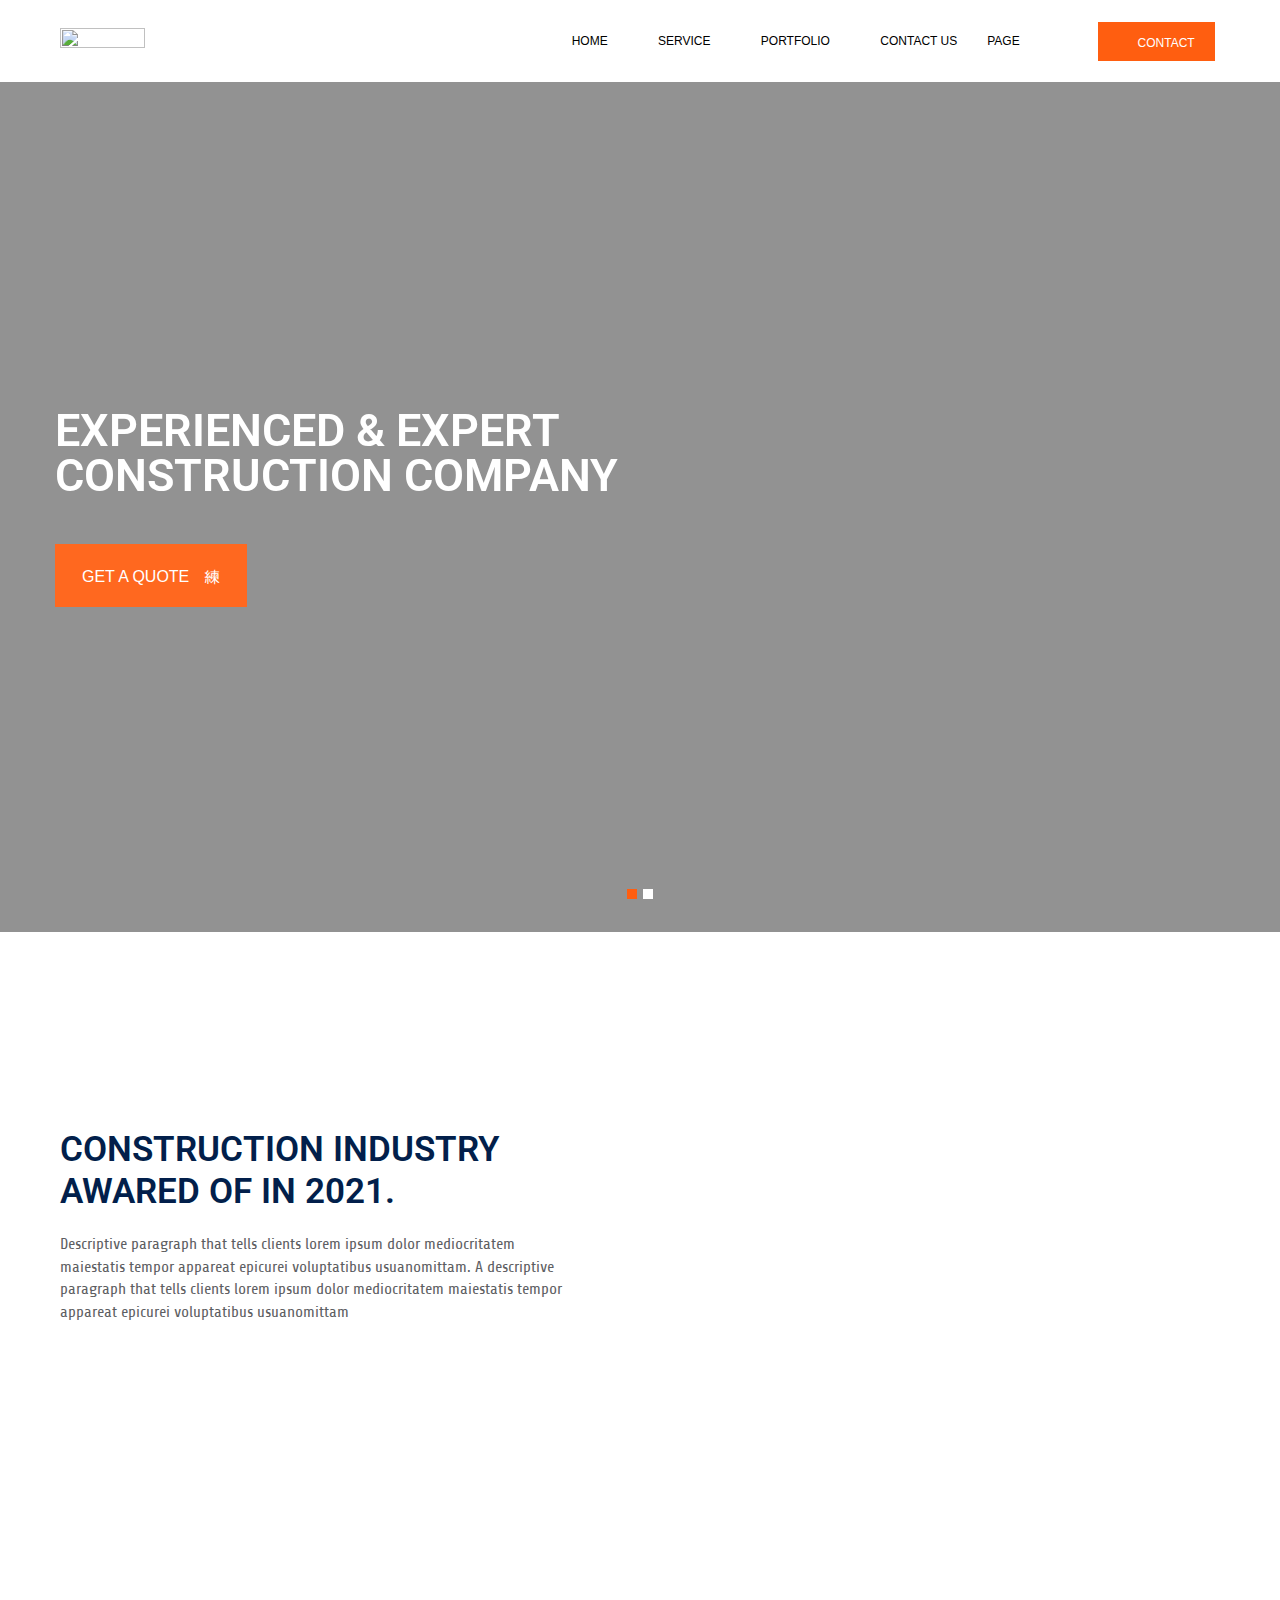
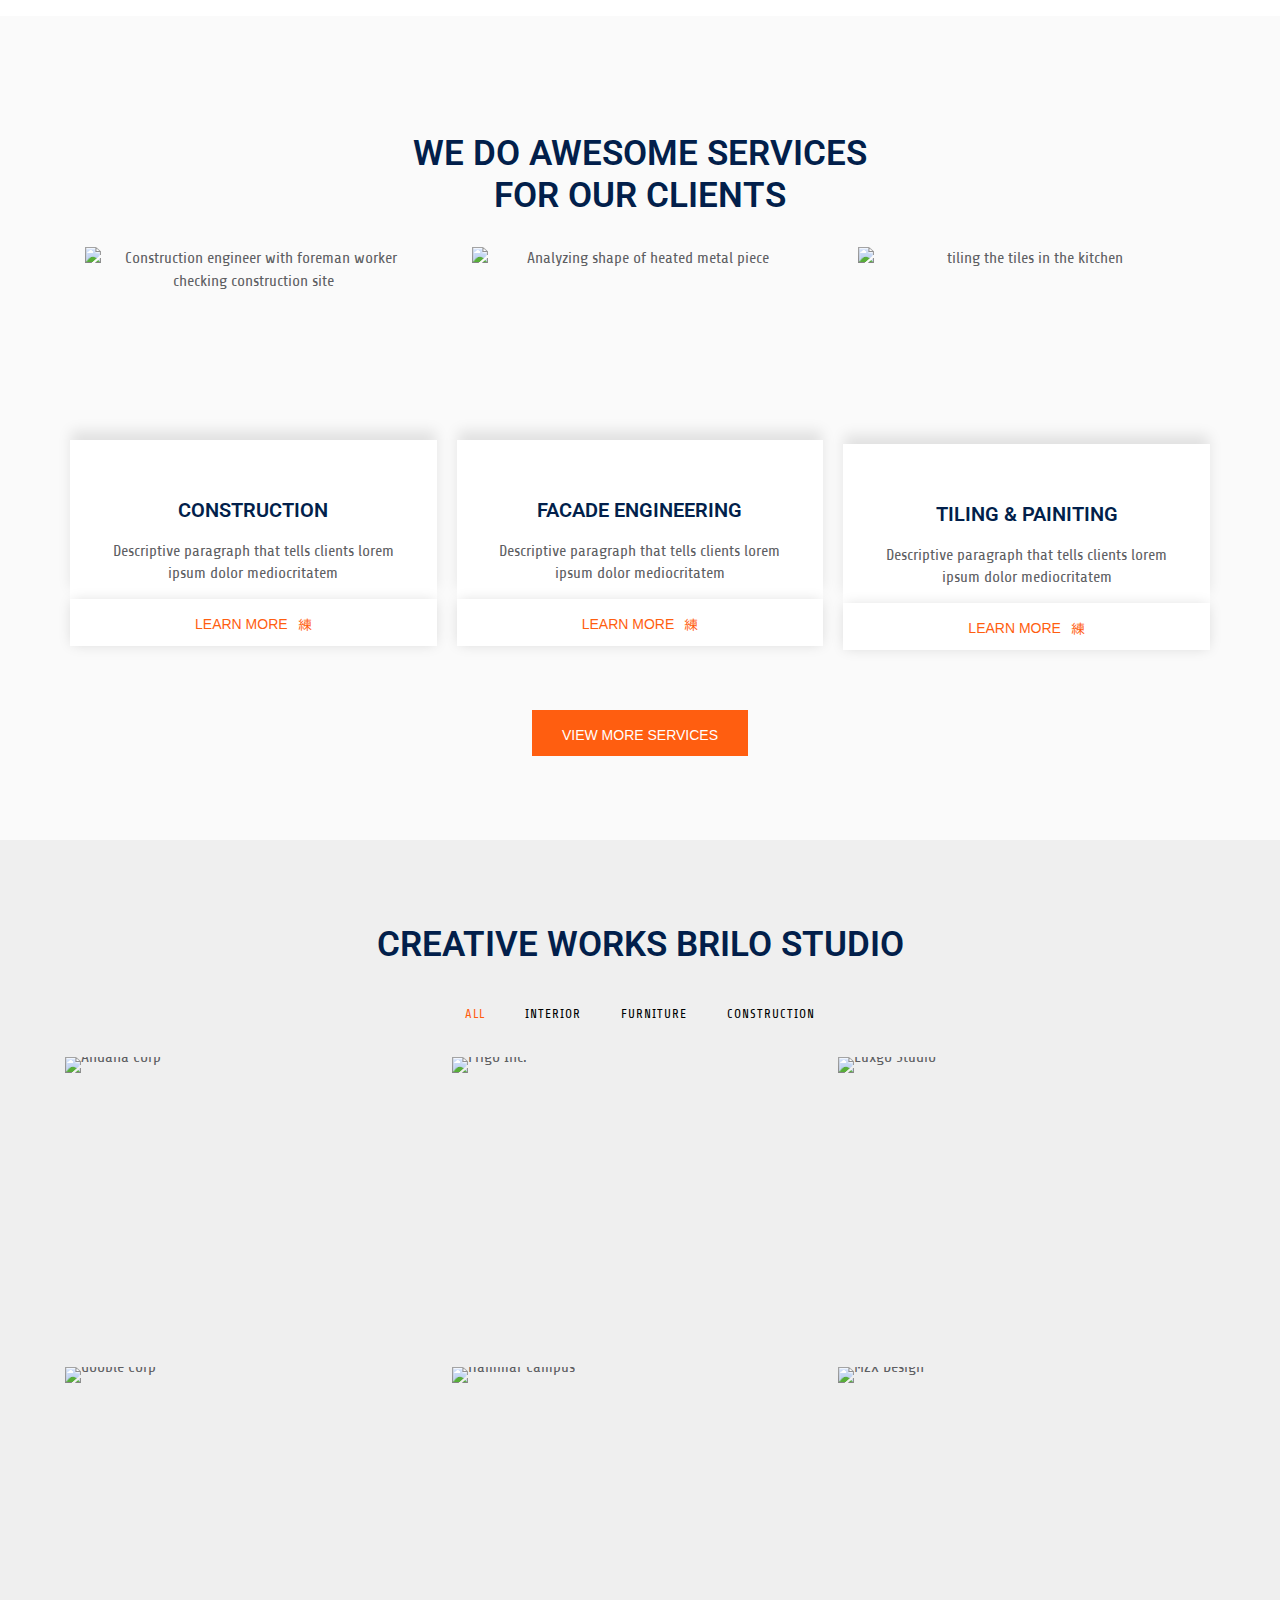
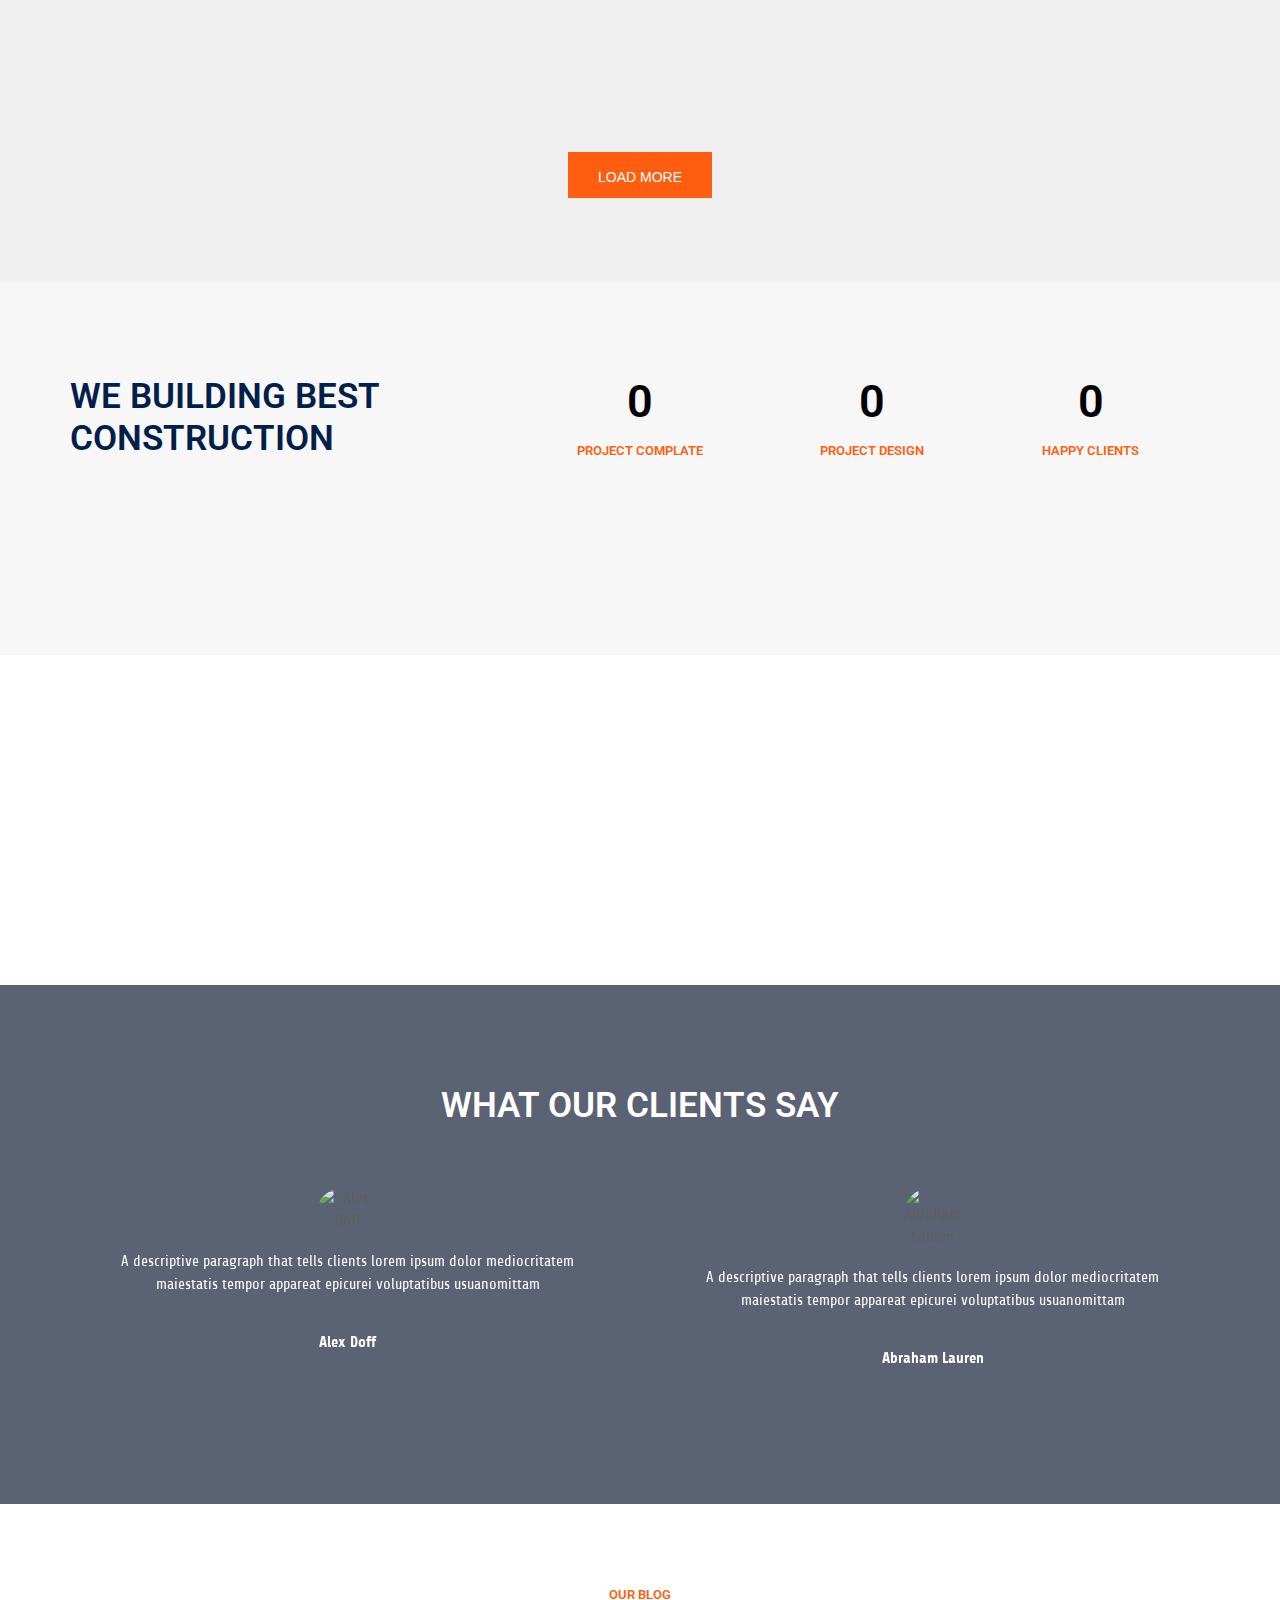
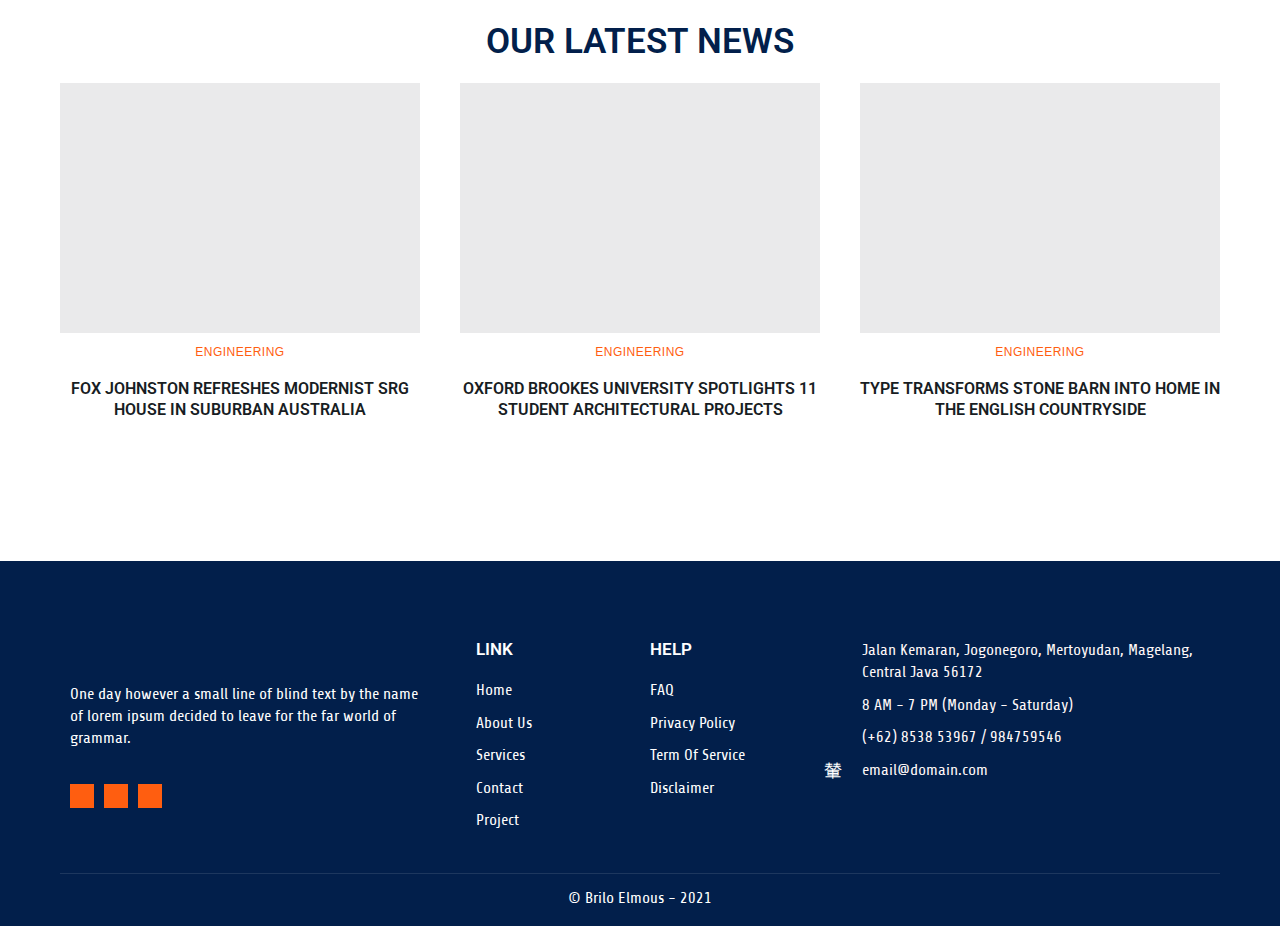
==== index.html @ 806bc864 "phuc123" ====
<!DOCTYPE html>
<html lang="en-US">
<head>
	<meta charset="UTF-8">
		<meta name="viewport" content="width=device-width, initial-scale=1">
	<link rel="profile" href="http://gmpg.org/xfn/11">
	<title>Brilo</title>
<meta name='robots' content='noindex, nofollow' />
<link rel='dns-prefetch' href='//s.w.org' />
<link rel="alternate" type="application/rss+xml" title="Brilo &raquo; Feed" href="http://brilo.elmous.com/feed/" />
<link rel="alternate" type="application/rss+xml" title="Brilo &raquo; Comments Feed" href="http://brilo.elmous.com/comments/feed/" />
		<script type="text/javascript">
			window._wpemojiSettings = {"baseUrl":"https:\/\/s.w.org\/images\/core\/emoji\/13.1.0\/72x72\/","ext":".png","svgUrl":"https:\/\/s.w.org\/images\/core\/emoji\/13.1.0\/svg\/","svgExt":".svg","source":{"concatemoji":"http:\/\/brilo.elmous.com\/wp-includes\/js\/wp-emoji-release.min.js?ver=5.8.3"}};
			!function(e,a,t){var n,r,o,i=a.createElement("canvas"),p=i.getContext&&i.getContext("2d");function s(e,t){var a=String.fromCharCode;p.clearRect(0,0,i.width,i.height),p.fillText(a.apply(this,e),0,0);e=i.toDataURL();return p.clearRect(0,0,i.width,i.height),p.fillText(a.apply(this,t),0,0),e===i.toDataURL()}function c(e){var t=a.createElement("script");t.src=e,t.defer=t.type="text/javascript",a.getElementsByTagName("head")[0].appendChild(t)}for(o=Array("flag","emoji"),t.supports={everything:!0,everythingExceptFlag:!0},r=0;r<o.length;r++)t.supports[o[r]]=function(e){if(!p||!p.fillText)return!1;switch(p.textBaseline="top",p.font="600 32px Arial",e){case"flag":return s([127987,65039,8205,9895,65039],[127987,65039,8203,9895,65039])?!1:!s([55356,56826,55356,56819],[55356,56826,8203,55356,56819])&&!s([55356,57332,56128,56423,56128,56418,56128,56421,56128,56430,56128,56423,56128,56447],[55356,57332,8203,56128,56423,8203,56128,56418,8203,56128,56421,8203,56128,56430,8203,56128,56423,8203,56128,56447]);case"emoji":return!s([10084,65039,8205,55357,56613],[10084,65039,8203,55357,56613])}return!1}(o[r]),t.supports.everything=t.supports.everything&&t.supports[o[r]],"flag"!==o[r]&&(t.supports.everythingExceptFlag=t.supports.everythingExceptFlag&&t.supports[o[r]]);t.supports.everythingExceptFlag=t.supports.everythingExceptFlag&&!t.supports.flag,t.DOMReady=!1,t.readyCallback=function(){t.DOMReady=!0},t.supports.everything||(n=function(){t.readyCallback()},a.addEventListener?(a.addEventListener("DOMContentLoaded",n,!1),e.addEventListener("load",n,!1)):(e.attachEvent("onload",n),a.attachEvent("onreadystatechange",function(){"complete"===a.readyState&&t.readyCallback()})),(n=t.source||{}).concatemoji?c(n.concatemoji):n.wpemoji&&n.twemoji&&(c(n.twemoji),c(n.wpemoji)))}(window,document,window._wpemojiSettings);
		</script>
		<style type="text/css">
img.wp-smiley,
img.emoji {
	display: inline !important;
	border: none !important;
	box-shadow: none !important;
	height: 1em !important;
	width: 1em !important;
	margin: 0 .07em !important;
	vertical-align: -0.1em !important;
	background: none !important;
	padding: 0 !important;
}
</style>
<link rel="stylesheet" href="asset/css/izModal.css">
<link rel="stylesheet" href="asset/css/main.css">
<link rel="stylesheet" href="asset/css/all.min.css">
<link rel="stylesheet" href="asset/css/regular.min.css">
<link rel="stylesheet" href="asset/css/tf-style.css">
<link rel="stylesheet" href="asset/css/all.css">

<link rel='stylesheet' id='font-awesome-5-all-css'  href='http://brilo.elmous.com/wp-content/plugins/elementor/assets/lib/font-awesome/css/all.min.css?ver=3.4.4' type='text/css' media='all' />
<link rel='stylesheet' id='font-awesome-4-shim-css'  href='http://brilo.elmous.com/wp-content/plugins/elementor/assets/lib/font-awesome/css/v4-shims.min.css?ver=3.4.4' type='text/css' media='all' />
<link rel='stylesheet' id='elementor-post-10383-css'  href='http://brilo.elmous.com/wp-content/uploads/elementor/css/post-10383.css?ver=1633005620' type='text/css' media='all' />
<link rel='stylesheet' id='google-fonts-1-css'  href='https://fonts.googleapis.com/css?family=Roboto%3A100%2C100italic%2C200%2C200italic%2C300%2C300italic%2C400%2C400italic%2C500%2C500italic%2C600%2C600italic%2C700%2C700italic%2C800%2C800italic%2C900%2C900italic%7CShare%3A100%2C100italic%2C200%2C200italic%2C300%2C300italic%2C400%2C400italic%2C500%2C500italic%2C600%2C600italic%2C700%2C700italic%2C800%2C800italic%2C900%2C900italic&#038;display=auto&#038;ver=5.8.3' type='text/css' media='all' />
<link rel='stylesheet' id='elementor-icons-jkiticon-css'  href='http://brilo.elmous.com/wp-content/plugins/jeg-elementor-kit/assets/fonts/jkiticon/jkiticon.css?ver=2.0.1' type='text/css' media='all' />
<link rel='stylesheet' id='elementor-icons-shared-0-css'  href='http://brilo.elmous.com/wp-content/plugins/elementor/assets/lib/font-awesome/css/fontawesome.min.css?ver=5.15.3' type='text/css' media='all' />
<link rel='stylesheet' id='elementor-icons-fa-solid-css'  href='http://brilo.elmous.com/wp-content/plugins/elementor/assets/lib/font-awesome/css/solid.min.css?ver=5.15.3' type='text/css' media='all' />
<style id='elementor-frontend-inline-css' type='text/css'>
@font-face{font-family:eicons;src:url(http://brilo.elmous.com/wp-content/plugins/elementor/assets/lib/eicons/fonts/eicons.eot?5.10.0);src:url(http://brilo.elmous.com/wp-content/plugins/elementor/assets/lib/eicons/fonts/eicons.eot?5.10.0#iefix) format("embedded-opentype"),url(http://brilo.elmous.com/wp-content/plugins/elementor/assets/lib/eicons/fonts/eicons.woff2?5.10.0) format("woff2"),url(http://brilo.elmous.com/wp-content/plugins/elementor/assets/lib/eicons/fonts/eicons.woff?5.10.0) format("woff"),url(http://brilo.elmous.com/wp-content/plugins/elementor/assets/lib/eicons/fonts/eicons.ttf?5.10.0) format("truetype"),url(http://brilo.elmous.com/wp-content/plugins/elementor/assets/lib/eicons/fonts/eicons.svg?5.10.0#eicon) format("svg");font-weight:400;font-style:normal}
</style>

<script type='text/javascript' src='asset/js/jquery/jquery.min.js' id='jquery-core-js'></script>
<script type='text/javascript' src='asset/js/jquery/jquery-migrate.min.js' id='jquery-migrate-js'></script>
<script type='text/javascript' src='asset/js/jquery/template-kit-export-public.min.js' id='template-kit-export-js'></script>
<script type='text/javascript' src='asset/js/v4-shims.min.js' id='font-awesome-4-shim-js'></script>
<link rel="https://api.w.org/" href="http://brilo.elmous.com/wp-json/" /><link rel="alternate" type="application/json" href="http://brilo.elmous.com/wp-json/wp/v2/pages/10383" /><link rel="EditURI" type="application/rsd+xml" title="RSD" href="http://brilo.elmous.com/xmlrpc.php?rsd" />
<link rel="wlwmanifest" type="application/wlwmanifest+xml" href="http://brilo.elmous.com/wp-includes/wlwmanifest.xml" /> 
<meta name="generator" content="WordPress 5.8.3" />
<link rel="canonical" href="http://brilo.elmous.com/" />
<link rel='shortlink' href='http://brilo.elmous.com/' />
<link rel="alternate" type="application/json+oembed" href="http://brilo.elmous.com/wp-json/oembed/1.0/embed?url=http%3A%2F%2Fbrilo.elmous.com%2F" />
<link rel="alternate" type="text/xml+oembed" href="http://brilo.elmous.com/wp-json/oembed/1.0/embed?url=http%3A%2F%2Fbrilo.elmous.com%2F&#038;format=xml" />
<style id="jeg_dynamic_css" type="text/css" data-type="jeg_custom-css"></style></head>
<body class="home page-template page-template-elementor_header_footer page page-id-10383 wp-custom-logo jkit-color-scheme elementor-default elementor-template-full-width elementor-kit-9311 elementor-page elementor-page-10383">
	
<div id="page" class="hfeed site">
        <header class="site-header tf-custom-header" role="banner"> 
            <div class="tf-container"> 
                <div class="tf-row">
                    <div class="tf-col">              
                    		<div data-elementor-type="wp-post" data-elementor-id="10289" class="elementor elementor-10289" data-elementor-settings="[]">
							<div class="elementor-section-wrap">
							<header class="elementor-section elementor-top-section elementor-element elementor-element-47e683a elementor-section-content-middle elementor-section-boxed elementor-section-height-default elementor-section-height-default tf-sticky-section tf-sticky-no" data-id="47e683a" data-element_type="section" data-settings="{&quot;background_background&quot;:&quot;classic&quot;,&quot;tf_sticky&quot;:&quot;no&quot;}">
						<div class="elementor-container elementor-column-gap-wide">
					<div class="elementor-column elementor-col-33 elementor-top-column elementor-element elementor-element-02a7a4c" data-id="02a7a4c" data-element_type="column">
			<div class="elementor-widget-wrap elementor-element-populated">
								<div class="elementor-element elementor-element-5481568 elementor-widget elementor-widget-image" data-id="5481568" data-element_type="widget" data-widget_type="image.default">
				<div class="elementor-widget-container">
															<img width="85" height="23" src="http://brilo.elmous.com/wp-content/uploads/2021/09/brilo-logopng.png" class="attachment-full size-full" alt="" loading="lazy" />															</div>
				</div>
					</div>
		</div>
				<div class="elementor-column elementor-col-33 elementor-top-column elementor-element elementor-element-161134a" data-id="161134a" data-element_type="column">
			<div class="elementor-widget-wrap elementor-element-populated">
								<div class="elementor-element elementor-element-fb0eabb elementor-widget elementor-widget-tf-nav-menu" data-id="fb0eabb" data-element_type="widget" data-widget_type="tf-nav-menu.default">
				<div class="elementor-widget-container">
			<div class="tf-nav-menu tf-alignment-right horizontal menu-panel-style-left tf_link_effect_none tf_animation_line_ dropdown-style1 tf-nav-61e89a2848c9d" data-id_random="tf-nav-61e89a2848c9d">
				<div class="nav-panel mobile-menu-alignment-left">
					<div class="wrap-logo-nav"><a href="http://brilo.elmous.com/" class="logo-nav"> <img src="http://brilo.elmous.com/wp-content/uploads/2021/09/brilo-logopng.png" alt="Brilo"></a></div>
					<div class="mainnav-mobi"><div class="menu-container tf-menu-container"><ul id="menu-menu" class="menu"><li id="menu-item-9674" class="menu-item menu-item-type-custom menu-item-object-custom menu-item-has-children menu-item-9674"><a href="#">Home<i class="fa fa-angle-right" aria-hidden="true"></i></a>
<ul class="sub-menu">
	<li id="menu-item-9675" class="menu-item menu-item-type-custom menu-item-object-custom menu-item-9675"><a href="http://brilo.elmous.com/template-kit/home-1/">Home 1<i class="fa fa-angle-right" aria-hidden="true"></i></a></li>
	<li id="menu-item-9676" class="menu-item menu-item-type-custom menu-item-object-custom menu-item-9676"><a href="http://brilo.elmous.com/template-kit/home-2/">Home 2<i class="fa fa-angle-right" aria-hidden="true"></i></a></li>
	<li id="menu-item-9677" class="menu-item menu-item-type-custom menu-item-object-custom menu-item-9677"><a href="http://brilo.elmous.com/template-kit/home-3/">Home 3<i class="fa fa-angle-right" aria-hidden="true"></i></a></li>
</ul>
</li>
<li id="menu-item-9678" class="menu-item menu-item-type-custom menu-item-object-custom menu-item-has-children menu-item-9678"><a href="http://brilo.elmous.com/template-kit/service/">Service<i class="fa fa-angle-right" aria-hidden="true"></i></a>
<ul class="sub-menu">
	<li id="menu-item-9679" class="menu-item menu-item-type-custom menu-item-object-custom menu-item-9679"><a href="http://brilo.elmous.com/template-kit/service-detail-1/">Service Detail 1<i class="fa fa-angle-right" aria-hidden="true"></i></a></li>
	<li id="menu-item-9680" class="menu-item menu-item-type-custom menu-item-object-custom menu-item-9680"><a href="http://brilo.elmous.com/template-kit/service-detail-2/">Service Detail 2<i class="fa fa-angle-right" aria-hidden="true"></i></a></li>
</ul>
</li>
<li id="menu-item-9687" class="menu-item menu-item-type-custom menu-item-object-custom menu-item-has-children menu-item-9687"><a href="http://brilo.elmous.com/template-kit/portfolio/">Portfolio<i class="fa fa-angle-right" aria-hidden="true"></i></a>
<ul class="sub-menu">
	<li id="menu-item-9686" class="menu-item menu-item-type-custom menu-item-object-custom menu-item-9686"><a href="http://brilo.elmous.com/template-kit/portfolio-detail/">Portfolio Detail<i class="fa fa-angle-right" aria-hidden="true"></i></a></li>
</ul>
</li>
<li id="menu-item-9681" class="menu-item menu-item-type-custom menu-item-object-custom menu-item-9681"><a href="http://brilo.elmous.com/template-kit/contact-us/">Contact Us<i class="fa fa-angle-right" aria-hidden="true"></i></a></li>
<li id="menu-item-9689" class="menu-item menu-item-type-custom menu-item-object-custom menu-item-has-children menu-item-9689"><a href="#">Page<i class="fa fa-angle-right" aria-hidden="true"></i></a>
<ul class="sub-menu">
	<li id="menu-item-9688" class="menu-item menu-item-type-custom menu-item-object-custom menu-item-9688"><a href="http://brilo.elmous.com/template-kit/about-us/">About<i class="fa fa-angle-right" aria-hidden="true"></i></a></li>
	<li id="menu-item-9682" class="menu-item menu-item-type-custom menu-item-object-custom menu-item-9682"><a href="http://brilo.elmous.com/template-kit/faqs/">FAQs<i class="fa fa-angle-right" aria-hidden="true"></i></a></li>
	<li id="menu-item-9684" class="menu-item menu-item-type-custom menu-item-object-custom menu-item-9684"><a href="http://brilo.elmous.com/template-kit/404/">404<i class="fa fa-angle-right" aria-hidden="true"></i></a></li>
</ul>
</li>
</ul></div></div>
					<div class="wrap-close-menu-panel-style-default"><button class="close-menu-panel-style-default"><i class="fas fa-times"></i></button></div>					
				</div>				
				<div class="mainnav nav"><div class="menu-container tf-menu-container"><ul id="menu-menu" class="menu"><li id="menu-item-9674" class="menu-item menu-item-type-custom menu-item-object-custom menu-item-has-children menu-item-9674"><a href="#">Home<i class="fa fa-angle-right" aria-hidden="true"></i></a>
<ul class="sub-menu">
	<li id="menu-item-9675" class="menu-item menu-item-type-custom menu-item-object-custom menu-item-9675"><a href="http://brilo.elmous.com/template-kit/home-1/">Home 1<i class="fa fa-angle-right" aria-hidden="true"></i></a></li>
	<li id="menu-item-9676" class="menu-item menu-item-type-custom menu-item-object-custom menu-item-9676"><a href="http://brilo.elmous.com/template-kit/home-2/">Home 2<i class="fa fa-angle-right" aria-hidden="true"></i></a></li>
	<li id="menu-item-9677" class="menu-item menu-item-type-custom menu-item-object-custom menu-item-9677"><a href="http://brilo.elmous.com/template-kit/home-3/">Home 3<i class="fa fa-angle-right" aria-hidden="true"></i></a></li>
</ul>
</li>
<li id="menu-item-9678" class="menu-item menu-item-type-custom menu-item-object-custom menu-item-has-children menu-item-9678"><a href="http://brilo.elmous.com/template-kit/service/">Service<i class="fa fa-angle-right" aria-hidden="true"></i></a>
<ul class="sub-menu">
	<li id="menu-item-9679" class="menu-item menu-item-type-custom menu-item-object-custom menu-item-9679"><a href="http://brilo.elmous.com/template-kit/service-detail-1/">Service Detail 1<i class="fa fa-angle-right" aria-hidden="true"></i></a></li>
	<li id="menu-item-9680" class="menu-item menu-item-type-custom menu-item-object-custom menu-item-9680"><a href="http://brilo.elmous.com/template-kit/service-detail-2/">Service Detail 2<i class="fa fa-angle-right" aria-hidden="true"></i></a></li>
</ul>
</li>
<li id="menu-item-9687" class="menu-item menu-item-type-custom menu-item-object-custom menu-item-has-children menu-item-9687"><a href="http://brilo.elmous.com/template-kit/portfolio/">Portfolio<i class="fa fa-angle-right" aria-hidden="true"></i></a>
<ul class="sub-menu">
	<li id="menu-item-9686" class="menu-item menu-item-type-custom menu-item-object-custom menu-item-9686"><a href="http://brilo.elmous.com/template-kit/portfolio-detail/">Portfolio Detail<i class="fa fa-angle-right" aria-hidden="true"></i></a></li>
</ul>
</li>
<li id="menu-item-9681" class="menu-item menu-item-type-custom menu-item-object-custom menu-item-9681"><a href="http://brilo.elmous.com/template-kit/contact-us/">Contact Us<i class="fa fa-angle-right" aria-hidden="true"></i></a></li>
<li id="menu-item-9689" class="menu-item menu-item-type-custom menu-item-object-custom menu-item-has-children menu-item-9689"><a href="#">Page<i class="fa fa-angle-right" aria-hidden="true"></i></a>
<ul class="sub-menu">
	<li id="menu-item-9688" class="menu-item menu-item-type-custom menu-item-object-custom menu-item-9688"><a href="http://brilo.elmous.com/template-kit/about-us/">About<i class="fa fa-angle-right" aria-hidden="true"></i></a></li>
	<li id="menu-item-9682" class="menu-item menu-item-type-custom menu-item-object-custom menu-item-9682"><a href="http://brilo.elmous.com/template-kit/faqs/">FAQs<i class="fa fa-angle-right" aria-hidden="true"></i></a></li>
	<li id="menu-item-9684" class="menu-item menu-item-type-custom menu-item-object-custom menu-item-9684"><a href="http://brilo.elmous.com/template-kit/404/">404<i class="fa fa-angle-right" aria-hidden="true"></i></a></li>
</ul>
</li>
</ul></div></div>
				<div class="mobile-menu-overlay"></div>
				<button class="tf-close"><i class="fas fa-times"></i></button>
				<button class="btn-menu-mobile">
					<span class="open-icon"><i class="fas fa-bars"></i></span>
				</button>
				<button class="btn-menu-only">
					<span class="open-icon"><i class="fas fa-bars"></i></span>
				</button>
			</div>		</div>
				</div>
					</div>
		</div>
				<div class="elementor-column elementor-col-33 elementor-top-column elementor-element elementor-element-1fee111 elementor-hidden-mobile" data-id="1fee111" data-element_type="column">
			<div class="elementor-widget-wrap elementor-element-populated">
								<div class="elementor-element elementor-element-2f66d24 elementor-align-right elementor-mobile-align-justify elementor-widget elementor-widget-button" data-id="2f66d24" data-element_type="widget" data-widget_type="button.default">
				<div class="elementor-widget-container">
					<div class="elementor-button-wrapper">
			<a href="#" class="elementor-button-link elementor-button elementor-size-xs" role="button">
						<span class="elementor-button-content-wrapper">
						<span class="elementor-button-icon elementor-align-icon-left">
				<i aria-hidden="true" class="far fa-envelope"></i>			</span>
						<span class="elementor-button-text">contact</span>
		</span>
					</a>
		</div>
				</div>
				</div>
					</div>
		</div>
							</div>
		</header>
						</div>
					</div>
		                    </div>
                </div>
            </div>
        </header>
        		<div data-elementor-type="wp-page" data-elementor-id="10383" class="elementor elementor-10383" data-elementor-settings="[]">
							<div class="elementor-section-wrap">
							<section class="elementor-section elementor-top-section elementor-element elementor-element-49b8b68 elementor-section-full_width elementor-section-height-default elementor-section-height-default tf-sticky-section tf-sticky-no" data-id="49b8b68" data-element_type="section" data-settings="{&quot;tf_sticky&quot;:&quot;no&quot;}">
						<div class="elementor-container elementor-column-gap-default">
					<div class="elementor-column elementor-col-100 elementor-top-column elementor-element elementor-element-7416a7d1" data-id="7416a7d1" data-element_type="column">
			<div class="elementor-widget-wrap elementor-element-populated">
								<div class="elementor-element elementor-element-5aabe2b8 elementor-widget elementor-widget-flex-slider" data-id="5aabe2b8" data-element_type="widget" data-widget_type="flex-slider.default">
				<div class="elementor-widget-container">
						<div class="flexslider directionnav- " data-height="850" data-height_tablet="500" data-height_mobile="450" data-animation_images="" data-autoplay="true" data-slideshowSpeed="3000" data-directionnav="" data-controlnav="true" data-prevtext="" data-nexttext="">
				<ul class="slides">
					<li class="item-slide">
									<div class="bgimg " style="background-image:url(http://brilo.elmous.com/wp-content/uploads/2021/09/construction-engineer-with-foreman-worker-checking-construction-site.jpg); background-size: cover; background-position: center center;"></div>
									<div class="overlay" style="background:#00000075"></div>
									
									<div class="flex_caption container">
		                        		
		                        		<h1 class="title captionDelay6 fromTop">Experienced & Expert<br>Construction Company</h1>
		                        		
		                        		<ul class="button-group"> <li class=" fromTop">
											<a href="#" class="button-one elementor-repeater-item-d3896e5">GET A QUOTE <span class="btn-icon-right"><i aria-hidden="true" class="jki jki-right-arrow1-light"></i></span></a>
										</li></ul>
				                    </div>	                    
				                    
								</li><li class="item-slide">
									<div class="bgimg " style="background-image:url(http://brilo.elmous.com/wp-content/uploads/2021/09/the-interior-of-modern-cafe.jpg); background-size: cover; background-position: center center;"></div>
									<div class="overlay" style="background:#00000075"></div>
									
									<div class="flex_caption container">
		                        		
		                        		<h1 class="title captionDelay6 fromTop">Experienced & Expert<br>Construction Company</h1>
		                        		
		                        		<ul class="button-group"> <li class=" fromTop">
											<a href="#" class="button-one elementor-repeater-item-d3896e5">GET A QUOTE <span class="btn-icon-right"><i aria-hidden="true" class="jki jki-right-arrow1-light"></i></span></a>
										</li></ul>
				                    </div>	                    
				                    
								</li>				</ul> 
			</div>
					</div>
				</div>
					</div>
		</div>
							</div>
		</section>
				<section class="elementor-section elementor-top-section elementor-element elementor-element-141651dc elementor-section-boxed elementor-section-height-default elementor-section-height-default tf-sticky-section tf-sticky-no" data-id="141651dc" data-element_type="section" data-settings="{&quot;background_background&quot;:&quot;classic&quot;,&quot;tf_sticky&quot;:&quot;no&quot;}">
						<div class="elementor-container elementor-column-gap-wide">
					<div class="elementor-column elementor-col-50 elementor-top-column elementor-element elementor-element-d82d5ac" data-id="d82d5ac" data-element_type="column">
			<div class="elementor-widget-wrap elementor-element-populated">
								<div class="elementor-element elementor-element-59e33a8a elementor-invisible elementor-widget elementor-widget-heading" data-id="59e33a8a" data-element_type="widget" data-settings="{&quot;_animation&quot;:&quot;fadeInUp&quot;}" data-widget_type="heading.default">
				<div class="elementor-widget-container">
			<h6 class="elementor-heading-title elementor-size-default">ABOUT US</h6>		</div>
				</div>
				<div class="elementor-element elementor-element-f0cab4a elementor-widget elementor-widget-heading" data-id="f0cab4a" data-element_type="widget" data-widget_type="heading.default">
				<div class="elementor-widget-container">
			<h2 class="elementor-heading-title elementor-size-default">Construction Industry
Awared of in 2021.</h2>		</div>
				</div>
				<div class="elementor-element elementor-element-6bb28160 elementor-widget elementor-widget-text-editor" data-id="6bb28160" data-element_type="widget" data-widget_type="text-editor.default">
				<div class="elementor-widget-container">
							<p>Descriptive paragraph that tells clients lorem ipsum dolor mediocritatem maiestatis tempor appareat epicurei voluptatibus usuanomittam. A descriptive paragraph that tells clients lorem ipsum dolor mediocritatem maiestatis tempor appareat epicurei voluptatibus usuanomittam</p>						</div>
				</div>
					</div>
		</div>
				<div class="elementor-column elementor-col-50 elementor-top-column elementor-element elementor-element-eaeb369" data-id="eaeb369" data-element_type="column">
			<div class="elementor-widget-wrap elementor-element-populated">
								<div class="elementor-element elementor-element-49a5dddd elementor-invisible elementor-widget elementor-widget-image" data-id="49a5dddd" data-element_type="widget" data-settings="{&quot;_animation&quot;:&quot;fadeInRight&quot;}" data-widget_type="image.default">
				<div class="elementor-widget-container">
															<img width="1000" height="1000" src="http://brilo.elmous.com/wp-content/uploads/2021/09/handsome-construction-workers-sitting-on-concrete-at-construction-site-discussing-building-plans-e1632950600409.jpg" class="attachment-full size-full" alt="handsome construction workers sitting on concrete at construction site, discussing building plans" loading="lazy" />															</div>
				</div>
					</div>
		</div>
							</div>
		</section>
				<section class="elementor-section elementor-top-section elementor-element elementor-element-377e70d4 elementor-section-boxed elementor-section-height-default elementor-section-height-default tf-sticky-section tf-sticky-no" data-id="377e70d4" data-element_type="section" data-settings="{&quot;tf_sticky&quot;:&quot;no&quot;}">
						<div class="elementor-container elementor-column-gap-default">
					<div class="elementor-column elementor-col-100 elementor-top-column elementor-element elementor-element-7540cf10" data-id="7540cf10" data-element_type="column">
			<div class="elementor-widget-wrap elementor-element-populated">
								<section class="elementor-section elementor-inner-section elementor-element elementor-element-2dbe2116 elementor-section-content-middle elementor-section-boxed elementor-section-height-default elementor-section-height-default tf-sticky-section tf-sticky-no" data-id="2dbe2116" data-element_type="section" data-settings="{&quot;tf_sticky&quot;:&quot;no&quot;}">
						<div class="elementor-container elementor-column-gap-default">
					<div class="elementor-column elementor-col-33 elementor-inner-column elementor-element elementor-element-e045d5c elementor-invisible" data-id="e045d5c" data-element_type="column" data-settings="{&quot;background_background&quot;:&quot;classic&quot;,&quot;animation&quot;:&quot;fadeInUp&quot;}">
			<div class="elementor-widget-wrap elementor-element-populated">
								<div class="elementor-element elementor-element-463cdf73 jkit-equal-height-disable elementor-widget elementor-widget-jkit_icon_box" data-id="463cdf73" data-element_type="widget" data-widget_type="jkit_icon_box.default">
				<div class="elementor-widget-container">
			<div  class="jeg-elementor-kit jkit-icon-box icon-position-left elementor-animation- jeg_module_10383__61e89a285a846" ><div class="jkit-icon-box-wrapper hover-from-left"><div class="icon-box icon-box-header elementor-animation-"><div class="icon style-color"><i aria-hidden="true" class="fas fa-tools"></i></div></div><div class="icon-box icon-box-body">
                <h5 class="title">Quality Control</h5>
            </div>
            
            </div></div>		</div>
				</div>
					</div>
		</div>
				<div class="elementor-column elementor-col-33 elementor-inner-column elementor-element elementor-element-5377de44 elementor-invisible" data-id="5377de44" data-element_type="column" data-settings="{&quot;background_background&quot;:&quot;classic&quot;,&quot;animation&quot;:&quot;fadeInUp&quot;,&quot;animation_delay&quot;:&quot;200&quot;}">
			<div class="elementor-widget-wrap elementor-element-populated">
								<div class="elementor-element elementor-element-51b8f918 jkit-equal-height-disable elementor-widget elementor-widget-jkit_icon_box" data-id="51b8f918" data-element_type="widget" data-widget_type="jkit_icon_box.default">
				<div class="elementor-widget-container">
			<div  class="jeg-elementor-kit jkit-icon-box icon-position-left elementor-animation- jeg_module_10383_1_61e89a285c071" ><div class="jkit-icon-box-wrapper hover-from-left"><div class="icon-box icon-box-header elementor-animation-"><div class="icon style-color"><i aria-hidden="true" class="jki jki-users-light"></i></div></div><div class="icon-box icon-box-body">
                <h5 class="title">Professional Staff</h5>
            </div>
            
            </div></div>		</div>
				</div>
					</div>
		</div>
				<div class="elementor-column elementor-col-33 elementor-inner-column elementor-element elementor-element-74fc813f elementor-invisible" data-id="74fc813f" data-element_type="column" data-settings="{&quot;background_background&quot;:&quot;classic&quot;,&quot;animation&quot;:&quot;fadeInUp&quot;,&quot;animation_delay&quot;:&quot;400&quot;}">
			<div class="elementor-widget-wrap elementor-element-populated">
								<div class="elementor-element elementor-element-5a3af0e0 jkit-equal-height-disable elementor-widget elementor-widget-jkit_icon_box" data-id="5a3af0e0" data-element_type="widget" data-widget_type="jkit_icon_box.default">
				<div class="elementor-widget-container">
			<div  class="jeg-elementor-kit jkit-icon-box icon-position-left elementor-animation- jeg_module_10383_2_61e89a285d7d4" ><div class="jkit-icon-box-wrapper hover-from-left"><div class="icon-box icon-box-header elementor-animation-"><div class="icon style-color"><i aria-hidden="true" class="fas fa-briefcase"></i></div></div><div class="icon-box icon-box-body">
                <h5 class="title">25 Years Experience</h5>
            </div>
            
            </div></div>		</div>
				</div>
					</div>
		</div>
							</div>
		</section>
					</div>
		</div>
							</div>
		</section>
				<section class="elementor-section elementor-top-section elementor-element elementor-element-183e1047 elementor-section-boxed elementor-section-height-default elementor-section-height-default tf-sticky-section tf-sticky-no" data-id="183e1047" data-element_type="section" data-settings="{&quot;background_background&quot;:&quot;classic&quot;,&quot;tf_sticky&quot;:&quot;no&quot;}">
							<div class="elementor-background-overlay"></div>
							<div class="elementor-container elementor-column-gap-wide">
					<div class="elementor-column elementor-col-100 elementor-top-column elementor-element elementor-element-27085ec5" data-id="27085ec5" data-element_type="column">
			<div class="elementor-widget-wrap elementor-element-populated">
								<div class="elementor-element elementor-element-17e0a299 elementor-invisible elementor-widget elementor-widget-heading" data-id="17e0a299" data-element_type="widget" data-settings="{&quot;_animation&quot;:&quot;fadeInUp&quot;}" data-widget_type="heading.default">
				<div class="elementor-widget-container">
			<h6 class="elementor-heading-title elementor-size-default">Our Services</h6>		</div>
				</div>
				<div class="elementor-element elementor-element-12fdf973 elementor-widget elementor-widget-heading" data-id="12fdf973" data-element_type="widget" data-widget_type="heading.default">
				<div class="elementor-widget-container">
			<h2 class="elementor-heading-title elementor-size-default">We do awesome Services<BR>for our clients</h2>		</div>
				</div>
				<section class="elementor-section elementor-inner-section elementor-element elementor-element-195c750f elementor-section-boxed elementor-section-height-default elementor-section-height-default tf-sticky-section tf-sticky-no" data-id="195c750f" data-element_type="section" data-settings="{&quot;tf_sticky&quot;:&quot;no&quot;}">
						<div class="elementor-container elementor-column-gap-default">
					<div class="elementor-column elementor-col-33 elementor-inner-column elementor-element elementor-element-6ba12ef4" data-id="6ba12ef4" data-element_type="column">
			<div class="elementor-widget-wrap elementor-element-populated">
								<div class="elementor-element elementor-element-4ddc06b0 elementor-widget elementor-widget-image" data-id="4ddc06b0" data-element_type="widget" data-widget_type="image.default">
				<div class="elementor-widget-container">
															<img width="1500" height="1000" src="http://brilo.elmous.com/wp-content/uploads/2021/09/construction-engineer-with-foreman-worker-checking-construction-site-e1632950892615.jpg" class="attachment-full size-full" alt="Construction engineer with foreman worker checking construction site" loading="lazy" />															</div>
				</div>
				<section class="elementor-section elementor-inner-section elementor-element elementor-element-3238b64c elementor-section-boxed elementor-section-height-default elementor-section-height-default tf-sticky-section tf-sticky-no" data-id="3238b64c" data-element_type="section" data-settings="{&quot;tf_sticky&quot;:&quot;no&quot;}">
						<div class="elementor-container elementor-column-gap-default">
					<div class="elementor-column elementor-col-100 elementor-inner-column elementor-element elementor-element-52ea8476" data-id="52ea8476" data-element_type="column" data-settings="{&quot;background_background&quot;:&quot;classic&quot;}">
			<div class="elementor-widget-wrap elementor-element-populated">
								<div class="elementor-element elementor-element-6ce8ec33 elementor-widget elementor-widget-heading" data-id="6ce8ec33" data-element_type="widget" data-widget_type="heading.default">
				<div class="elementor-widget-container">
			<h4 class="elementor-heading-title elementor-size-default">Construction</h4>		</div>
				</div>
				<div class="elementor-element elementor-element-138ee61b elementor-widget elementor-widget-text-editor" data-id="138ee61b" data-element_type="widget" data-widget_type="text-editor.default">
				<div class="elementor-widget-container">
							<p>Descriptive paragraph that tells clients lorem ipsum dolor mediocritatem</p>						</div>
				</div>
					</div>
		</div>
							</div>
		</section>
				<div class="elementor-element elementor-element-ed5a14d elementor-align-center elementor-widget elementor-widget-button" data-id="ed5a14d" data-element_type="widget" data-widget_type="button.default">
				<div class="elementor-widget-container">
					<div class="elementor-button-wrapper">
			<a href="#" class="elementor-button-link elementor-button elementor-size-sm" role="button">
						<span class="elementor-button-content-wrapper">
						<span class="elementor-button-icon elementor-align-icon-right">
				<i aria-hidden="true" class="jki jki-right-arrow1-light"></i>			</span>
						<span class="elementor-button-text">learn more</span>
		</span>
					</a>
		</div>
				</div>
				</div>
					</div>
		</div>
				<div class="elementor-column elementor-col-33 elementor-inner-column elementor-element elementor-element-1973b32c" data-id="1973b32c" data-element_type="column">
			<div class="elementor-widget-wrap elementor-element-populated">
								<div class="elementor-element elementor-element-218e3fc5 elementor-widget elementor-widget-image" data-id="218e3fc5" data-element_type="widget" data-widget_type="image.default">
				<div class="elementor-widget-container">
															<img width="1500" height="1000" src="http://brilo.elmous.com/wp-content/uploads/2021/09/analyzing-shape-of-heated-metal-piece-e1632954571726.jpg" class="attachment-full size-full" alt="Analyzing shape of heated metal piece" loading="lazy" />															</div>
				</div>
				<section class="elementor-section elementor-inner-section elementor-element elementor-element-73f85280 elementor-section-boxed elementor-section-height-default elementor-section-height-default tf-sticky-section tf-sticky-no" data-id="73f85280" data-element_type="section" data-settings="{&quot;tf_sticky&quot;:&quot;no&quot;}">
						<div class="elementor-container elementor-column-gap-default">
					<div class="elementor-column elementor-col-100 elementor-inner-column elementor-element elementor-element-68b26fc3" data-id="68b26fc3" data-element_type="column" data-settings="{&quot;background_background&quot;:&quot;classic&quot;}">
			<div class="elementor-widget-wrap elementor-element-populated">
								<div class="elementor-element elementor-element-7118ae35 elementor-widget elementor-widget-heading" data-id="7118ae35" data-element_type="widget" data-widget_type="heading.default">
				<div class="elementor-widget-container">
			<h4 class="elementor-heading-title elementor-size-default">Facade Engineering</h4>		</div>
				</div>
				<div class="elementor-element elementor-element-13f557d0 elementor-widget elementor-widget-text-editor" data-id="13f557d0" data-element_type="widget" data-widget_type="text-editor.default">
				<div class="elementor-widget-container">
							<p>Descriptive paragraph that tells clients lorem ipsum dolor mediocritatem</p>						</div>
				</div>
					</div>
		</div>
							</div>
		</section>
				<div class="elementor-element elementor-element-3fba27a0 elementor-align-center elementor-widget elementor-widget-button" data-id="3fba27a0" data-element_type="widget" data-widget_type="button.default">
				<div class="elementor-widget-container">
					<div class="elementor-button-wrapper">
			<a href="#" class="elementor-button-link elementor-button elementor-size-sm" role="button">
						<span class="elementor-button-content-wrapper">
						<span class="elementor-button-icon elementor-align-icon-right">
				<i aria-hidden="true" class="jki jki-right-arrow1-light"></i>			</span>
						<span class="elementor-button-text">learn more</span>
		</span>
					</a>
		</div>
				</div>
				</div>
					</div>
		</div>
				<div class="elementor-column elementor-col-33 elementor-inner-column elementor-element elementor-element-36a1e821" data-id="36a1e821" data-element_type="column">
			<div class="elementor-widget-wrap elementor-element-populated">
								<div class="elementor-element elementor-element-4c169f87 elementor-widget elementor-widget-image" data-id="4c169f87" data-element_type="widget" data-widget_type="image.default">
				<div class="elementor-widget-container">
															<img width="2000" height="1358" src="http://brilo.elmous.com/wp-content/uploads/2021/09/tiling-the-tiles-in-the-kitchen.jpg" class="attachment-full size-full" alt="tiling the tiles in the kitchen" loading="lazy" srcset="http://brilo.elmous.com/wp-content/uploads/2021/09/tiling-the-tiles-in-the-kitchen.jpg 2000w, http://brilo.elmous.com/wp-content/uploads/2021/09/tiling-the-tiles-in-the-kitchen-300x204.jpg 300w, http://brilo.elmous.com/wp-content/uploads/2021/09/tiling-the-tiles-in-the-kitchen-1024x695.jpg 1024w, http://brilo.elmous.com/wp-content/uploads/2021/09/tiling-the-tiles-in-the-kitchen-768x521.jpg 768w, http://brilo.elmous.com/wp-content/uploads/2021/09/tiling-the-tiles-in-the-kitchen-1536x1043.jpg 1536w, http://brilo.elmous.com/wp-content/uploads/2021/09/tiling-the-tiles-in-the-kitchen-800x543.jpg 800w" sizes="(max-width: 2000px) 100vw, 2000px" />															</div>
				</div>
				<section class="elementor-section elementor-inner-section elementor-element elementor-element-43128741 elementor-section-boxed elementor-section-height-default elementor-section-height-default tf-sticky-section tf-sticky-no" data-id="43128741" data-element_type="section" data-settings="{&quot;tf_sticky&quot;:&quot;no&quot;}">
						<div class="elementor-container elementor-column-gap-default">
					<div class="elementor-column elementor-col-100 elementor-inner-column elementor-element elementor-element-27aad4af" data-id="27aad4af" data-element_type="column" data-settings="{&quot;background_background&quot;:&quot;classic&quot;}">
			<div class="elementor-widget-wrap elementor-element-populated">
								<div class="elementor-element elementor-element-2d82e75a elementor-widget elementor-widget-heading" data-id="2d82e75a" data-element_type="widget" data-widget_type="heading.default">
				<div class="elementor-widget-container">
			<h4 class="elementor-heading-title elementor-size-default">Tiling & Painiting</h4>		</div>
				</div>
				<div class="elementor-element elementor-element-71f7acef elementor-widget elementor-widget-text-editor" data-id="71f7acef" data-element_type="widget" data-widget_type="text-editor.default">
				<div class="elementor-widget-container">
							<p>Descriptive paragraph that tells clients lorem ipsum dolor mediocritatem</p>						</div>
				</div>
					</div>
		</div>
							</div>
		</section>
				<div class="elementor-element elementor-element-3bef9b3d elementor-align-center elementor-widget elementor-widget-button" data-id="3bef9b3d" data-element_type="widget" data-widget_type="button.default">
				<div class="elementor-widget-container">
					<div class="elementor-button-wrapper">
			<a href="#" class="elementor-button-link elementor-button elementor-size-sm" role="button">
						<span class="elementor-button-content-wrapper">
						<span class="elementor-button-icon elementor-align-icon-right">
				<i aria-hidden="true" class="jki jki-right-arrow1-light"></i>			</span>
						<span class="elementor-button-text">learn more</span>
		</span>
					</a>
		</div>
				</div>
				</div>
					</div>
		</div>
							</div>
		</section>
				<div class="elementor-element elementor-element-46e7645a elementor-widget elementor-widget-spacer" data-id="46e7645a" data-element_type="widget" data-widget_type="spacer.default">
				<div class="elementor-widget-container">
					<div class="elementor-spacer">
			<div class="elementor-spacer-inner"></div>
		</div>
				</div>
				</div>
				<div class="elementor-element elementor-element-7a46578e elementor-align-center elementor-widget elementor-widget-button" data-id="7a46578e" data-element_type="widget" data-widget_type="button.default">
				<div class="elementor-widget-container">
					<div class="elementor-button-wrapper">
			<a href="#" class="elementor-button-link elementor-button elementor-size-sm" role="button">
						<span class="elementor-button-content-wrapper">
						<span class="elementor-button-text">View more services</span>
		</span>
					</a>
		</div>
				</div>
				</div>
					</div>
		</div>
							</div>
		</section>
				<section class="elementor-section elementor-top-section elementor-element elementor-element-2490b6fa elementor-section-boxed elementor-section-height-default elementor-section-height-default tf-sticky-section tf-sticky-no" data-id="2490b6fa" data-element_type="section" data-settings="{&quot;background_background&quot;:&quot;classic&quot;,&quot;tf_sticky&quot;:&quot;no&quot;}">
							<div class="elementor-background-overlay"></div>
							<div class="elementor-container elementor-column-gap-wide">
					<div class="elementor-column elementor-col-100 elementor-top-column elementor-element elementor-element-3cc23857" data-id="3cc23857" data-element_type="column">
			<div class="elementor-widget-wrap elementor-element-populated">
								<div class="elementor-element elementor-element-6ada6f8 elementor-widget elementor-widget-heading" data-id="6ada6f8" data-element_type="widget" data-widget_type="heading.default">
				<div class="elementor-widget-container">
			<h2 class="elementor-heading-title elementor-size-default">Creative Works Brilo studio</h2>		</div>
				</div>
				<div class="elementor-element elementor-element-5196392d elementor-widget elementor-widget-jkit_gallery" data-id="5196392d" data-element_type="widget" data-widget_type="jkit_gallery.default">
				<div class="elementor-widget-container">
			<div  class="jeg-elementor-kit jkit-gallery layout-overlay jeg_module_10383_3_61e89a28704a7"  data-grid="grid" data-id="jeg_module_10383_3_61e89a28704a7" data-per-page="6" data-load-more="0" data-current-loaded="6" data-count-items="7" data-animation-duration="500" data-no-more="No More Item" data-items="[&quot;&lt;div class=\&quot;gallery-item-wrap jkit-gcf-Furniture\&quot;&gt; &lt;div class=\&quot;grid-item\&quot;&gt;&lt;div class=\&quot;thumbnail-wrap\&quot;&gt;&lt;img src=\&quot;http:\/\/brilo.elmous.com\/wp-content\/uploads\/2021\/09\/modern-living-room-interior-with-furniture-e1632954369530.jpg\&quot; alt=\&quot;Andana Corp\&quot;&gt;&lt;\/div&gt;&lt;div class=\&quot;caption-wrap style-overlay overlay-slide\&quot;&gt; &lt;div class=\&quot;item-hover-bg\&quot;&gt;&lt;\/div&gt; &lt;div class=\&quot;item-caption-over\&quot;&gt; &lt;h4 class=\&quot;item-title\&quot;&gt;Andana Corp&lt;\/h4&gt; &lt;div class=\&quot;item-content\&quot;&gt;&lt;\/div&gt; &lt;\/div&gt; &lt;div class=\&quot;caption-head\&quot;&gt;&lt;\/div&gt; &lt;div class=\&quot;caption-category\&quot;&gt;&lt;\/div&gt; &lt;\/div&gt;&lt;\/div&gt; &lt;\/div&gt;&quot;,&quot;&lt;div class=\&quot;gallery-item-wrap jkit-gcf-Construction\&quot;&gt; &lt;div class=\&quot;grid-item\&quot;&gt;&lt;div class=\&quot;thumbnail-wrap\&quot;&gt;&lt;img src=\&quot;http:\/\/brilo.elmous.com\/wp-content\/uploads\/2021\/09\/high-rise-building-under-construction-e1632953713357.jpg\&quot; alt=\&quot;Frigo Inc.\&quot;&gt;&lt;\/div&gt;&lt;div class=\&quot;caption-wrap style-overlay overlay-slide\&quot;&gt; &lt;div class=\&quot;item-hover-bg\&quot;&gt;&lt;\/div&gt; &lt;div class=\&quot;item-caption-over\&quot;&gt; &lt;h4 class=\&quot;item-title\&quot;&gt;Frigo Inc.&lt;\/h4&gt; &lt;div class=\&quot;item-content\&quot;&gt;&lt;\/div&gt; &lt;\/div&gt; &lt;div class=\&quot;caption-head\&quot;&gt;&lt;\/div&gt; &lt;div class=\&quot;caption-category\&quot;&gt;&lt;\/div&gt; &lt;\/div&gt;&lt;\/div&gt; &lt;\/div&gt;&quot;,&quot;&lt;div class=\&quot;gallery-item-wrap jkit-gcf-Furniture\&quot;&gt; &lt;div class=\&quot;grid-item\&quot;&gt;&lt;div class=\&quot;thumbnail-wrap\&quot;&gt;&lt;img src=\&quot;http:\/\/brilo.elmous.com\/wp-content\/uploads\/2021\/09\/drywall-ceiling-construction-e1632951012189.jpg\&quot; alt=\&quot;Luxgo Studio\&quot;&gt;&lt;\/div&gt;&lt;div class=\&quot;caption-wrap style-overlay overlay-slide\&quot;&gt; &lt;div class=\&quot;item-hover-bg\&quot;&gt;&lt;\/div&gt; &lt;div class=\&quot;item-caption-over\&quot;&gt; &lt;h4 class=\&quot;item-title\&quot;&gt;Luxgo Studio&lt;\/h4&gt; &lt;div class=\&quot;item-content\&quot;&gt;&lt;\/div&gt; &lt;\/div&gt; &lt;div class=\&quot;caption-head\&quot;&gt;&lt;\/div&gt; &lt;div class=\&quot;caption-category\&quot;&gt;&lt;\/div&gt; &lt;\/div&gt;&lt;\/div&gt; &lt;\/div&gt;&quot;,&quot;&lt;div class=\&quot;gallery-item-wrap jkit-gcf-Construction\&quot;&gt; &lt;div class=\&quot;grid-item\&quot;&gt;&lt;div class=\&quot;thumbnail-wrap\&quot;&gt;&lt;img src=\&quot;http:\/\/brilo.elmous.com\/wp-content\/uploads\/2021\/09\/the-interior-of-modern-cafe-e1632954283879.jpg\&quot; alt=\&quot;Gooble Corp\&quot;&gt;&lt;\/div&gt;&lt;div class=\&quot;caption-wrap style-overlay overlay-slide\&quot;&gt; &lt;div class=\&quot;item-hover-bg\&quot;&gt;&lt;\/div&gt; &lt;div class=\&quot;item-caption-over\&quot;&gt; &lt;h4 class=\&quot;item-title\&quot;&gt;Gooble Corp&lt;\/h4&gt; &lt;div class=\&quot;item-content\&quot;&gt;&lt;\/div&gt; &lt;\/div&gt; &lt;div class=\&quot;caption-head\&quot;&gt;&lt;\/div&gt; &lt;div class=\&quot;caption-category\&quot;&gt;&lt;\/div&gt; &lt;\/div&gt;&lt;\/div&gt; &lt;\/div&gt;&quot;,&quot;&lt;div class=\&quot;gallery-item-wrap jkit-gcf-Interior\&quot;&gt; &lt;div class=\&quot;grid-item\&quot;&gt;&lt;div class=\&quot;thumbnail-wrap\&quot;&gt;&lt;img src=\&quot;http:\/\/brilo.elmous.com\/wp-content\/uploads\/2021\/09\/restroom-interior-e1632954375240.jpg\&quot; alt=\&quot;Hammar Campus\&quot;&gt;&lt;\/div&gt;&lt;div class=\&quot;caption-wrap style-overlay overlay-slide\&quot;&gt; &lt;div class=\&quot;item-hover-bg\&quot;&gt;&lt;\/div&gt; &lt;div class=\&quot;item-caption-over\&quot;&gt; &lt;h4 class=\&quot;item-title\&quot;&gt;Hammar Campus&lt;\/h4&gt; &lt;div class=\&quot;item-content\&quot;&gt;&lt;\/div&gt; &lt;\/div&gt; &lt;div class=\&quot;caption-head\&quot;&gt;&lt;\/div&gt; &lt;div class=\&quot;caption-category\&quot;&gt;&lt;\/div&gt; &lt;\/div&gt;&lt;\/div&gt; &lt;\/div&gt;&quot;,&quot;&lt;div class=\&quot;gallery-item-wrap jkit-gcf-Interior\&quot;&gt; &lt;div class=\&quot;grid-item\&quot;&gt;&lt;div class=\&quot;thumbnail-wrap\&quot;&gt;&lt;img src=\&quot;http:\/\/brilo.elmous.com\/wp-content\/uploads\/2021\/09\/3d-rendering-interior-and-exterior-design-e1632954277607.jpg\&quot; alt=\&quot;MZX Design\&quot;&gt;&lt;\/div&gt;&lt;div class=\&quot;caption-wrap style-overlay overlay-slide\&quot;&gt; &lt;div class=\&quot;item-hover-bg\&quot;&gt;&lt;\/div&gt; &lt;div class=\&quot;item-caption-over\&quot;&gt; &lt;h4 class=\&quot;item-title\&quot;&gt;MZX Design&lt;\/h4&gt; &lt;div class=\&quot;item-content\&quot;&gt;&lt;\/div&gt; &lt;\/div&gt; &lt;div class=\&quot;caption-head\&quot;&gt;&lt;\/div&gt; &lt;div class=\&quot;caption-category\&quot;&gt;&lt;\/div&gt; &lt;\/div&gt;&lt;\/div&gt; &lt;\/div&gt;&quot;,&quot;&lt;div class=\&quot;gallery-item-wrap jkit-gcf-Construction\&quot;&gt; &lt;div class=\&quot;grid-item\&quot;&gt;&lt;div class=\&quot;thumbnail-wrap\&quot;&gt;&lt;img src=\&quot;http:\/\/brilo.elmous.com\/wp-content\/uploads\/2021\/09\/work-on-a-construction-site-e1632954380708.jpg\&quot; alt=\&quot;WXZ Comp\&quot;&gt;&lt;\/div&gt;&lt;div class=\&quot;caption-wrap style-overlay overlay-slide\&quot;&gt; &lt;div class=\&quot;item-hover-bg\&quot;&gt;&lt;\/div&gt; &lt;div class=\&quot;item-caption-over\&quot;&gt; &lt;h4 class=\&quot;item-title\&quot;&gt;WXZ Comp&lt;\/h4&gt; &lt;div class=\&quot;item-content\&quot;&gt;&lt;\/div&gt; &lt;\/div&gt; &lt;div class=\&quot;caption-head\&quot;&gt;&lt;\/div&gt; &lt;div class=\&quot;caption-category\&quot;&gt;&lt;\/div&gt; &lt;\/div&gt;&lt;\/div&gt; &lt;\/div&gt;&quot;]"><div class="filter-controls"><ul><li class="jkit-gallery-control active" data-filter="*">All</li><li class="jkit-gallery-control" data-filter=".jkit-gcf-Interior">Interior</li><li class="jkit-gallery-control" data-filter=".jkit-gcf-Furniture">Furniture</li><li class="jkit-gallery-control" data-filter=".jkit-gcf-Construction">Construction</li></ul></div>
            <div class="gallery-items"><div class="gallery-item-wrap jkit-gcf-Furniture"> <div class="grid-item"><div class="thumbnail-wrap"><img src="http://brilo.elmous.com/wp-content/uploads/2021/09/modern-living-room-interior-with-furniture-e1632954369530.jpg" alt="Andana Corp"></div><div class="caption-wrap style-overlay overlay-slide"> <div class="item-hover-bg"></div> <div class="item-caption-over"> <h4 class="item-title">Andana Corp</h4> <div class="item-content"></div> </div> <div class="caption-head"></div> <div class="caption-category"></div> </div></div> </div><div class="gallery-item-wrap jkit-gcf-Construction"> <div class="grid-item"><div class="thumbnail-wrap"><img src="http://brilo.elmous.com/wp-content/uploads/2021/09/high-rise-building-under-construction-e1632953713357.jpg" alt="Frigo Inc."></div><div class="caption-wrap style-overlay overlay-slide"> <div class="item-hover-bg"></div> <div class="item-caption-over"> <h4 class="item-title">Frigo Inc.</h4> <div class="item-content"></div> </div> <div class="caption-head"></div> <div class="caption-category"></div> </div></div> </div><div class="gallery-item-wrap jkit-gcf-Furniture"> <div class="grid-item"><div class="thumbnail-wrap"><img src="http://brilo.elmous.com/wp-content/uploads/2021/09/drywall-ceiling-construction-e1632951012189.jpg" alt="Luxgo Studio"></div><div class="caption-wrap style-overlay overlay-slide"> <div class="item-hover-bg"></div> <div class="item-caption-over"> <h4 class="item-title">Luxgo Studio</h4> <div class="item-content"></div> </div> <div class="caption-head"></div> <div class="caption-category"></div> </div></div> </div><div class="gallery-item-wrap jkit-gcf-Construction"> <div class="grid-item"><div class="thumbnail-wrap"><img src="http://brilo.elmous.com/wp-content/uploads/2021/09/the-interior-of-modern-cafe-e1632954283879.jpg" alt="Gooble Corp"></div><div class="caption-wrap style-overlay overlay-slide"> <div class="item-hover-bg"></div> <div class="item-caption-over"> <h4 class="item-title">Gooble Corp</h4> <div class="item-content"></div> </div> <div class="caption-head"></div> <div class="caption-category"></div> </div></div> </div><div class="gallery-item-wrap jkit-gcf-Interior"> <div class="grid-item"><div class="thumbnail-wrap"><img src="http://brilo.elmous.com/wp-content/uploads/2021/09/restroom-interior-e1632954375240.jpg" alt="Hammar Campus"></div><div class="caption-wrap style-overlay overlay-slide"> <div class="item-hover-bg"></div> <div class="item-caption-over"> <h4 class="item-title">Hammar Campus</h4> <div class="item-content"></div> </div> <div class="caption-head"></div> <div class="caption-category"></div> </div></div> </div><div class="gallery-item-wrap jkit-gcf-Interior"> <div class="grid-item"><div class="thumbnail-wrap"><img src="http://brilo.elmous.com/wp-content/uploads/2021/09/3d-rendering-interior-and-exterior-design-e1632954277607.jpg" alt="MZX Design"></div><div class="caption-wrap style-overlay overlay-slide"> <div class="item-hover-bg"></div> <div class="item-caption-over"> <h4 class="item-title">MZX Design</h4> <div class="item-content"></div> </div> <div class="caption-head"></div> <div class="caption-category"></div> </div></div> </div></div>
            <div class="load-more-items"></div></div>		</div>
				</div>
				<div class="elementor-element elementor-element-176b9974 elementor-align-center elementor-widget elementor-widget-button" data-id="176b9974" data-element_type="widget" data-widget_type="button.default">
				<div class="elementor-widget-container">
					<div class="elementor-button-wrapper">
			<a href="#" class="elementor-button-link elementor-button elementor-size-sm" role="button">
						<span class="elementor-button-content-wrapper">
						<span class="elementor-button-text">Load More</span>
		</span>
					</a>
		</div>
				</div>
				</div>
					</div>
		</div>
							</div>
		</section>
				<section class="elementor-section elementor-top-section elementor-element elementor-element-3fd6e80e elementor-section-boxed elementor-section-height-default elementor-section-height-default tf-sticky-section tf-sticky-no" data-id="3fd6e80e" data-element_type="section" data-settings="{&quot;background_background&quot;:&quot;gradient&quot;,&quot;tf_sticky&quot;:&quot;no&quot;}">
						<div class="elementor-container elementor-column-gap-wide">
					<div class="elementor-column elementor-col-100 elementor-top-column elementor-element elementor-element-3b303a82" data-id="3b303a82" data-element_type="column">
			<div class="elementor-widget-wrap elementor-element-populated">
								<section class="elementor-section elementor-inner-section elementor-element elementor-element-4cf5b1db elementor-section-content-middle elementor-section-boxed elementor-section-height-default elementor-section-height-default tf-sticky-section tf-sticky-no" data-id="4cf5b1db" data-element_type="section" data-settings="{&quot;tf_sticky&quot;:&quot;no&quot;}">
						<div class="elementor-container elementor-column-gap-default">
					<div class="elementor-column elementor-col-25 elementor-inner-column elementor-element elementor-element-6bc08bdb" data-id="6bc08bdb" data-element_type="column">
			<div class="elementor-widget-wrap elementor-element-populated">
								<div class="elementor-element elementor-element-29c94e6a elementor-widget elementor-widget-heading" data-id="29c94e6a" data-element_type="widget" data-widget_type="heading.default">
				<div class="elementor-widget-container">
			<h2 class="elementor-heading-title elementor-size-default">We Building Best Construction</h2>		</div>
				</div>
					</div>
		</div>
				<div class="elementor-column elementor-col-25 elementor-inner-column elementor-element elementor-element-30bbb8ca" data-id="30bbb8ca" data-element_type="column">
			<div class="elementor-widget-wrap elementor-element-populated">
								<div class="elementor-element elementor-element-44caa361 elementor-widget elementor-widget-counter" data-id="44caa361" data-element_type="widget" data-widget_type="counter.default">
				<div class="elementor-widget-container">
					<div class="elementor-counter">
			<div class="elementor-counter-number-wrapper">
				<span class="elementor-counter-number-prefix"></span>
				<span class="elementor-counter-number" data-duration="2000" data-to-value="2854" data-from-value="0">0</span>
				<span class="elementor-counter-number-suffix"></span>
			</div>
					</div>
				</div>
				</div>
				<div class="elementor-element elementor-element-94f9f82 elementor-widget elementor-widget-heading" data-id="94f9f82" data-element_type="widget" data-widget_type="heading.default">
				<div class="elementor-widget-container">
			<h6 class="elementor-heading-title elementor-size-default">Project Complate</h6>		</div>
				</div>
					</div>
		</div>
				<div class="elementor-column elementor-col-25 elementor-inner-column elementor-element elementor-element-cc34201" data-id="cc34201" data-element_type="column">
			<div class="elementor-widget-wrap elementor-element-populated">
								<div class="elementor-element elementor-element-2962b2f4 elementor-widget elementor-widget-counter" data-id="2962b2f4" data-element_type="widget" data-widget_type="counter.default">
				<div class="elementor-widget-container">
					<div class="elementor-counter">
			<div class="elementor-counter-number-wrapper">
				<span class="elementor-counter-number-prefix"></span>
				<span class="elementor-counter-number" data-duration="2000" data-to-value="486" data-from-value="0">0</span>
				<span class="elementor-counter-number-suffix"></span>
			</div>
					</div>
				</div>
				</div>
				<div class="elementor-element elementor-element-11fe567 elementor-widget elementor-widget-heading" data-id="11fe567" data-element_type="widget" data-widget_type="heading.default">
				<div class="elementor-widget-container">
			<h6 class="elementor-heading-title elementor-size-default">Project Design</h6>		</div>
				</div>
					</div>
		</div>
				<div class="elementor-column elementor-col-25 elementor-inner-column elementor-element elementor-element-4e57a8fe" data-id="4e57a8fe" data-element_type="column">
			<div class="elementor-widget-wrap elementor-element-populated">
								<div class="elementor-element elementor-element-3078b22c elementor-widget elementor-widget-counter" data-id="3078b22c" data-element_type="widget" data-widget_type="counter.default">
				<div class="elementor-widget-container">
					<div class="elementor-counter">
			<div class="elementor-counter-number-wrapper">
				<span class="elementor-counter-number-prefix"></span>
				<span class="elementor-counter-number" data-duration="2000" data-to-value="7654" data-from-value="0">0</span>
				<span class="elementor-counter-number-suffix"></span>
			</div>
					</div>
				</div>
				</div>
				<div class="elementor-element elementor-element-2f7084ec elementor-widget elementor-widget-heading" data-id="2f7084ec" data-element_type="widget" data-widget_type="heading.default">
				<div class="elementor-widget-container">
			<h6 class="elementor-heading-title elementor-size-default">Happy Clients</h6>		</div>
				</div>
					</div>
		</div>
							</div>
		</section>
				<section class="elementor-section elementor-inner-section elementor-element elementor-element-4f1d46fb elementor-section-boxed elementor-section-height-default elementor-section-height-default tf-sticky-section tf-sticky-no" data-id="4f1d46fb" data-element_type="section" data-settings="{&quot;background_background&quot;:&quot;classic&quot;,&quot;tf_sticky&quot;:&quot;no&quot;}">
						<div class="elementor-container elementor-column-gap-default">
					<div class="elementor-column elementor-col-33 elementor-inner-column elementor-element elementor-element-683a85d9 animated-slow elementor-invisible" data-id="683a85d9" data-element_type="column" data-settings="{&quot;background_background&quot;:&quot;classic&quot;,&quot;animation&quot;:&quot;fadeIn&quot;}">
			<div class="elementor-widget-wrap elementor-element-populated">
								<div class="elementor-element elementor-element-5156770b elementor-widget elementor-widget-spacer" data-id="5156770b" data-element_type="widget" data-widget_type="spacer.default">
				<div class="elementor-widget-container">
					<div class="elementor-spacer">
			<div class="elementor-spacer-inner"></div>
		</div>
				</div>
				</div>
				<div class="elementor-element elementor-element-ffefc07 elementor-widget elementor-widget-heading" data-id="ffefc07" data-element_type="widget" data-widget_type="heading.default">
				<div class="elementor-widget-container">
			<h6 class="elementor-heading-title elementor-size-default">dedicated Construction solution</h6>		</div>
				</div>
					</div>
		</div>
				<div class="elementor-column elementor-col-33 elementor-inner-column elementor-element elementor-element-31e52b92 animated-slow elementor-invisible" data-id="31e52b92" data-element_type="column" data-settings="{&quot;background_background&quot;:&quot;classic&quot;,&quot;animation&quot;:&quot;fadeIn&quot;,&quot;animation_delay&quot;:300}">
			<div class="elementor-widget-wrap elementor-element-populated">
								<div class="elementor-element elementor-element-6e3af026 elementor-widget elementor-widget-spacer" data-id="6e3af026" data-element_type="widget" data-widget_type="spacer.default">
				<div class="elementor-widget-container">
					<div class="elementor-spacer">
			<div class="elementor-spacer-inner"></div>
		</div>
				</div>
				</div>
				<div class="elementor-element elementor-element-45508a0 elementor-widget elementor-widget-heading" data-id="45508a0" data-element_type="widget" data-widget_type="heading.default">
				<div class="elementor-widget-container">
			<h6 class="elementor-heading-title elementor-size-default">expertise & leadership</h6>		</div>
				</div>
					</div>
		</div>
				<div class="elementor-column elementor-col-33 elementor-inner-column elementor-element elementor-element-4bcb56f9 animated-slow elementor-invisible" data-id="4bcb56f9" data-element_type="column" data-settings="{&quot;background_background&quot;:&quot;classic&quot;,&quot;animation&quot;:&quot;fadeIn&quot;,&quot;animation_delay&quot;:600}">
			<div class="elementor-widget-wrap elementor-element-populated">
								<div class="elementor-element elementor-element-7484858b elementor-widget elementor-widget-spacer" data-id="7484858b" data-element_type="widget" data-widget_type="spacer.default">
				<div class="elementor-widget-container">
					<div class="elementor-spacer">
			<div class="elementor-spacer-inner"></div>
		</div>
				</div>
				</div>
				<div class="elementor-element elementor-element-74e45372 elementor-widget elementor-widget-heading" data-id="74e45372" data-element_type="widget" data-widget_type="heading.default">
				<div class="elementor-widget-container">
			<h6 class="elementor-heading-title elementor-size-default">Construction industry expertise</h6>		</div>
				</div>
					</div>
		</div>
							</div>
		</section>
				<div class="elementor-element elementor-element-45ead3a9 elementor-widget elementor-widget-spacer" data-id="45ead3a9" data-element_type="widget" data-widget_type="spacer.default">
				<div class="elementor-widget-container">
					<div class="elementor-spacer">
			<div class="elementor-spacer-inner"></div>
		</div>
				</div>
				</div>
					</div>
		</div>
							</div>
		</section>
				<section class="elementor-section elementor-top-section elementor-element elementor-element-57fb2615 elementor-section-content-middle elementor-section-boxed elementor-section-height-default elementor-section-height-default tf-sticky-section tf-sticky-no" data-id="57fb2615" data-element_type="section" data-settings="{&quot;background_background&quot;:&quot;classic&quot;,&quot;tf_sticky&quot;:&quot;no&quot;}">
							<div class="elementor-background-overlay"></div>
							<div class="elementor-container elementor-column-gap-wide">
					<div class="elementor-column elementor-col-100 elementor-top-column elementor-element elementor-element-5c4067f2" data-id="5c4067f2" data-element_type="column">
			<div class="elementor-widget-wrap elementor-element-populated">
								<div class="elementor-element elementor-element-22d7bff elementor-widget elementor-widget-heading" data-id="22d7bff" data-element_type="widget" data-widget_type="heading.default">
				<div class="elementor-widget-container">
			<h2 class="elementor-heading-title elementor-size-default">What our clients say</h2>		</div>
				</div>
				<div class="elementor-element elementor-element-72f15cf8 elementor-widget elementor-widget-jkit_testimonials" data-id="72f15cf8" data-element_type="widget" data-widget_type="jkit_testimonials.default">
				<div class="elementor-widget-container">
			<div  class="jeg-elementor-kit jkit-testimonials arrow-middle-edge style-3  jeg_module_10383_4_61e89a288017e"  data-id="jeg_module_10383_4_61e89a288017e" data-settings="{&quot;autoplay&quot;:true,&quot;autoplay_speed&quot;:5000,&quot;autoplay_hover_pause&quot;:false,&quot;show_navigation&quot;:true,&quot;navigation_left&quot;:&quot;&lt;i aria-hidden=\&quot;true\&quot; class=\&quot;jki jki-left-arrow-12\&quot;&gt;&lt;\/i&gt;&quot;,&quot;navigation_right&quot;:&quot;&lt;i aria-hidden=\&quot;true\&quot; class=\&quot;jki jki-right-arrow-12\&quot;&gt;&lt;\/i&gt;&quot;,&quot;show_dots&quot;:false,&quot;arrow_position&quot;:&quot;bottom&quot;,&quot;responsive&quot;:{&quot;desktop&quot;:{&quot;items&quot;:2,&quot;margin&quot;:10,&quot;breakpoint&quot;:1025},&quot;tablet&quot;:{&quot;items&quot;:&quot;&quot;,&quot;margin&quot;:&quot;&quot;,&quot;breakpoint&quot;:768},&quot;mobile&quot;:{&quot;items&quot;:&quot;&quot;,&quot;margin&quot;:&quot;&quot;,&quot;breakpoint&quot;:0}}}"><div class="testimonials-list">
            <div class="testimonials-track"><div class="testimonial-item  elementor-repeater-item-4c6aee7">
                <div class="testimonial-box hover-from-left">
                    <div class="icon-content"></div><div class="comment-bio">
                <div class="bio-details"><div class="profile-image"><img src="http://brilo.elmous.com/wp-content/uploads/2021/09/indian-engineer-writing-on-a-paper-clipboard-e1632951639394.jpg"  alt="Alex Doff"></div></div>
            </div>
            <ul class="rating-stars"></ul><div class="comment-content"><p>A descriptive paragraph that tells clients lorem ipsum dolor mediocritatem maiestatis tempor appareat epicurei voluptatibus usuanomittam</p></div>
                    <span class="profile-info">
                        <strong class="profile-name">Alex Doff</strong>
                        <p class="profile-des"></p>
                    </span>
                </div>
            </div><div class="testimonial-item  elementor-repeater-item-79d5d78">
                <div class="testimonial-box hover-from-left">
                    <div class="icon-content"></div><div class="comment-bio">
                <div class="bio-details"><div class="profile-image"><img src="http://brilo.elmous.com/wp-content/uploads/2021/09/speech-bubble-mockup-e1632954421125.jpg"  alt="Abraham Lauren"></div></div>
            </div>
            <ul class="rating-stars"></ul><div class="comment-content"><p>A descriptive paragraph that tells clients lorem ipsum dolor mediocritatem maiestatis tempor appareat epicurei voluptatibus usuanomittam</p></div>
                    <span class="profile-info">
                        <strong class="profile-name">Abraham Lauren</strong>
                        <p class="profile-des"></p>
                    </span>
                </div>
            </div><div class="testimonial-item  elementor-repeater-item-cae17bf">
                <div class="testimonial-box hover-from-left">
                    <div class="icon-content"></div><div class="comment-bio">
                <div class="bio-details"><div class="profile-image"><img src="http://brilo.elmous.com/wp-content/uploads/2021/09/headphone-song-music-playlist-enterprise-connect-concept-e1632954649144.jpg"  alt="Ricardo"></div></div>
            </div>
            <ul class="rating-stars"></ul><div class="comment-content"><p>A descriptive paragraph that tells clients lorem ipsum dolor mediocritatem maiestatis tempor appareat epicurei voluptatibus usuanomittam</p></div>
                    <span class="profile-info">
                        <strong class="profile-name">Ricardo</strong>
                        <p class="profile-des"></p>
                    </span>
                </div>
            </div><div class="testimonial-item  elementor-repeater-item-283c11a">
                <div class="testimonial-box hover-from-left">
                    <div class="icon-content"></div><div class="comment-bio">
                <div class="bio-details"><div class="profile-image"><img src="http://brilo.elmous.com/wp-content/uploads/2021/09/happy-indian-salesman-wearing-a-name-tag-e1632954412801.jpg"  alt="John Doe"></div></div>
            </div>
            <ul class="rating-stars"></ul><div class="comment-content"><p>A descriptive paragraph that tells clients lorem ipsum dolor mediocritatem maiestatis tempor appareat epicurei voluptatibus usuanomittam</p></div>
                    <span class="profile-info">
                        <strong class="profile-name">John Doe</strong>
                        <p class="profile-des"></p>
                    </span>
                </div>
            </div></div>
        </div></div>		</div>
				</div>
					</div>
		</div>
							</div>
		</section>
				<section class="elementor-section elementor-top-section elementor-element elementor-element-222026d3 elementor-section-boxed elementor-section-height-default elementor-section-height-default tf-sticky-section tf-sticky-no" data-id="222026d3" data-element_type="section" data-settings="{&quot;tf_sticky&quot;:&quot;no&quot;}">
						<div class="elementor-container elementor-column-gap-wide">
					<div class="elementor-column elementor-col-100 elementor-top-column elementor-element elementor-element-1dc0b757" data-id="1dc0b757" data-element_type="column">
			<div class="elementor-widget-wrap elementor-element-populated">
								<div class="elementor-element elementor-element-2171ce0f elementor-widget elementor-widget-heading" data-id="2171ce0f" data-element_type="widget" data-widget_type="heading.default">
				<div class="elementor-widget-container">
			<h6 class="elementor-heading-title elementor-size-default">Our Blog</h6>		</div>
				</div>
				<div class="elementor-element elementor-element-259ffed8 elementor-widget elementor-widget-heading" data-id="259ffed8" data-element_type="widget" data-widget_type="heading.default">
				<div class="elementor-widget-container">
			<h2 class="elementor-heading-title elementor-size-default">Our Latest News</h2>		</div>
				</div>
				<div class="elementor-element elementor-element-9fc3bff elementor-widget elementor-widget-jkit_post_block" data-id="9fc3bff" data-element_type="widget" data-widget_type="jkit_post_block.default">
				<div class="elementor-widget-container">
			<div  class="jeg-elementor-kit jkit-postblock postblock-type-2 jkit-pagination-disable post-element jeg_module_10383_5_61e89a288900b"  data-id="jeg_module_10383_5_61e89a288900b" data-settings="{&quot;post_type&quot;:&quot;post&quot;,&quot;number_post&quot;:{&quot;unit&quot;:&quot;px&quot;,&quot;size&quot;:3,&quot;sizes&quot;:[]},&quot;post_offset&quot;:0,&quot;unique_content&quot;:&quot;disable&quot;,&quot;include_post&quot;:&quot;&quot;,&quot;exclude_post&quot;:&quot;&quot;,&quot;include_category&quot;:&quot;&quot;,&quot;exclude_category&quot;:&quot;&quot;,&quot;include_author&quot;:&quot;&quot;,&quot;include_tag&quot;:&quot;&quot;,&quot;exclude_tag&quot;:&quot;&quot;,&quot;sort_by&quot;:&quot;latest&quot;,&quot;pagination_mode&quot;:&quot;disable&quot;,&quot;pagination_loadmore_text&quot;:&quot;Load More&quot;,&quot;pagination_loading_text&quot;:&quot;Loading...&quot;,&quot;pagination_number_post&quot;:{&quot;unit&quot;:&quot;px&quot;,&quot;size&quot;:3,&quot;sizes&quot;:[]},&quot;pagination_scroll_limit&quot;:0,&quot;pagination_icon&quot;:{&quot;value&quot;:&quot;&quot;,&quot;library&quot;:&quot;&quot;},&quot;pagination_icon_position&quot;:&quot;before&quot;,&quot;st_category_position&quot;:&quot;center&quot;,&quot;sg_content_postblock_type&quot;:&quot;type-2&quot;,&quot;sg_content_title_html_tag&quot;:&quot;h3&quot;,&quot;sg_content_category_enable&quot;:&quot;yes&quot;,&quot;sg_content_excerpt_enable&quot;:&quot;&quot;,&quot;sg_content_excerpt_length&quot;:{&quot;unit&quot;:&quot;px&quot;,&quot;size&quot;:20,&quot;sizes&quot;:[]},&quot;sg_content_excerpt_more&quot;:&quot;&quot;,&quot;sg_content_readmore_enable&quot;:&quot;&quot;,&quot;sg_content_readmore_icon&quot;:{&quot;value&quot;:&quot;fas fa-arrow-right&quot;,&quot;library&quot;:&quot;fa-solid&quot;},&quot;sg_content_readmore_icon_position&quot;:&quot;after&quot;,&quot;sg_content_readmore_text&quot;:&quot;&quot;,&quot;sg_content_comment_heading&quot;:&quot;&quot;,&quot;sg_content_comment_enable&quot;:&quot;&quot;,&quot;sg_content_comment_icon&quot;:{&quot;value&quot;:&quot;fas fa-comment&quot;,&quot;library&quot;:&quot;fa-solid&quot;},&quot;sg_content_comment_icon_position&quot;:&quot;before&quot;,&quot;sg_content_meta_enable&quot;:&quot;&quot;,&quot;sg_content_meta_author_enable&quot;:&quot;yes&quot;,&quot;sg_content_meta_author_by_text&quot;:&quot;&quot;,&quot;sg_content_meta_author_icon&quot;:{&quot;value&quot;:&quot;fas fa-user&quot;,&quot;library&quot;:&quot;fa-solid&quot;},&quot;sg_content_meta_author_icon_position&quot;:&quot;before&quot;,&quot;sg_content_meta_date_enable&quot;:&quot;yes&quot;,&quot;sg_content_meta_date_type&quot;:&quot;published&quot;,&quot;sg_content_meta_date_format&quot;:&quot;default&quot;,&quot;sg_content_meta_date_format_custom&quot;:&quot;d\/m\/Y&quot;,&quot;sg_content_meta_date_icon&quot;:{&quot;value&quot;:&quot;fas fa-clock&quot;,&quot;library&quot;:&quot;fa-solid&quot;},&quot;sg_content_meta_date_icon_position&quot;:&quot;before&quot;,&quot;sg_content_image_size_imagesize_size&quot;:&quot;full&quot;,&quot;paged&quot;:1,&quot;class&quot;:&quot;jkit_post_block&quot;}"><div class="jkit-block-container">
            <div class="jkit-posts jkit-ajax-flag">
            <article class="jkit-post post-9324 post type-post status-publish format-standard has-post-thumbnail hentry category-engineering">
                    <div class="jkit-thumb"><a href="http://brilo.elmous.com/fox-johnston-refreshes-modernist-srg-house-in-suburban-australia/"><div class="thumbnail-container ">
            <img width="1000" height="667" src="http://brilo.elmous.com/wp-content/uploads/2021/09/stacked-construction-wood-e1632952997649.jpg" class="attachment-full size-full wp-post-image" alt="Stacked Construction Wood" loading="lazy" />
        </div></a></div>
                    <div class="jkit-postblock-content"><div class="jkit-post-category "><span><a href="http://brilo.elmous.com/category/engineering/" class="category-engineering">Engineering</a></span></div><h3 class="jkit-post-title"><a href="http://brilo.elmous.com/fox-johnston-refreshes-modernist-srg-house-in-suburban-australia/">Fox Johnston refreshes modernist SRG House in suburban Australia</a></h3>
                
            <div class="jkit-post-meta-bottom">
                
            </div></div>
                </article><article class="jkit-post post-9323 post type-post status-publish format-standard has-post-thumbnail hentry category-engineering">
                    <div class="jkit-thumb"><a href="http://brilo.elmous.com/oxford-brookes-university-spotlights-11-student-architectural-projects/"><div class="thumbnail-container ">
            <img width="1000" height="681" src="http://brilo.elmous.com/wp-content/uploads/2021/09/construction-site-e1632952915201.jpg" class="attachment-full size-full wp-post-image" alt="Construction site" loading="lazy" />
        </div></a></div>
                    <div class="jkit-postblock-content"><div class="jkit-post-category "><span><a href="http://brilo.elmous.com/category/engineering/" class="category-engineering">Engineering</a></span></div><h3 class="jkit-post-title"><a href="http://brilo.elmous.com/oxford-brookes-university-spotlights-11-student-architectural-projects/">Oxford Brookes University spotlights 11 student architectural projects</a></h3>
                
            <div class="jkit-post-meta-bottom">
                
            </div></div>
                </article><article class="jkit-post post-9322 post type-post status-publish format-standard has-post-thumbnail hentry category-engineering">
                    <div class="jkit-thumb"><a href="http://brilo.elmous.com/type-transforms-stone-barn-into-home-in-the-english-countryside/"><div class="thumbnail-container ">
            <img width="1000" height="667" src="http://brilo.elmous.com/wp-content/uploads/2021/09/construction-site-building-materials-europe-e1632952241282.jpg" class="attachment-full size-full wp-post-image" alt="Construction site, building materials, europe" loading="lazy" />
        </div></a></div>
                    <div class="jkit-postblock-content"><div class="jkit-post-category "><span><a href="http://brilo.elmous.com/category/engineering/" class="category-engineering">Engineering</a></span></div><h3 class="jkit-post-title"><a href="http://brilo.elmous.com/type-transforms-stone-barn-into-home-in-the-english-countryside/">TYPE transforms stone barn into home in the English countryside</a></h3>
                
            <div class="jkit-post-meta-bottom">
                
            </div></div>
                </article>
        </div>
        </div></div>		</div>
				</div>
					</div>
		</div>
							</div>
		</section>
						</div>
					</div>
		        <footer class="site-footer tf-custom-footer" role="contentinfo">
            <div class="tf-container"> 
                <div class="tf-row">
                    <div class="tf-col">                
                    		<div data-elementor-type="wp-post" data-elementor-id="9014" class="elementor elementor-9014" data-elementor-settings="[]">
							<div class="elementor-section-wrap">
							<footer class="elementor-section elementor-top-section elementor-element elementor-element-5dddbfa elementor-section-boxed elementor-section-height-default elementor-section-height-default tf-sticky-section tf-sticky-no" data-id="5dddbfa" data-element_type="section" data-settings="{&quot;background_background&quot;:&quot;classic&quot;,&quot;tf_sticky&quot;:&quot;no&quot;}">
						<div class="elementor-container elementor-column-gap-wide">
					<div class="elementor-column elementor-col-100 elementor-top-column elementor-element elementor-element-eef0375" data-id="eef0375" data-element_type="column">
			<div class="elementor-widget-wrap elementor-element-populated">
								<section class="elementor-section elementor-inner-section elementor-element elementor-element-38cf551 elementor-section-full_width elementor-section-height-default elementor-section-height-default tf-sticky-section tf-sticky-no" data-id="38cf551" data-element_type="section" data-settings="{&quot;tf_sticky&quot;:&quot;no&quot;}">
						<div class="elementor-container elementor-column-gap-default">
					<div class="elementor-column elementor-col-25 elementor-inner-column elementor-element elementor-element-b702dcc" data-id="b702dcc" data-element_type="column">
			<div class="elementor-widget-wrap elementor-element-populated">
								<div class="elementor-element elementor-element-5ac5e34 elementor-widget elementor-widget-image" data-id="5ac5e34" data-element_type="widget" data-widget_type="image.default">
				<div class="elementor-widget-container">
															<img width="85" height="23" src="http://brilo.elmous.com/wp-content/uploads/2021/09/brilo-2.png" class="attachment-full size-full" alt="" loading="lazy" />															</div>
				</div>
				<div class="elementor-element elementor-element-23e8699 elementor-widget elementor-widget-text-editor" data-id="23e8699" data-element_type="widget" data-widget_type="text-editor.default">
				<div class="elementor-widget-container">
							<p>One day however a small line of blind text by the name of lorem ipsum decided to leave for the far world of grammar.</p>						</div>
				</div>
				<div class="elementor-element elementor-element-36844f2c elementor-shape-square e-grid-align-left e-grid-align-mobile-left elementor-grid-0 elementor-widget elementor-widget-social-icons" data-id="36844f2c" data-element_type="widget" data-widget_type="social-icons.default">
				<div class="elementor-widget-container">
					<div class="elementor-social-icons-wrapper elementor-grid">
							<span class="elementor-grid-item">
					<a class="elementor-icon elementor-social-icon elementor-social-icon-facebook elementor-repeater-item-20006f8" target="_blank">
						<span class="elementor-screen-only">Facebook</span>
						<i class="fab fa-facebook"></i>					</a>
				</span>
							<span class="elementor-grid-item">
					<a class="elementor-icon elementor-social-icon elementor-social-icon-instagram elementor-repeater-item-785199b" target="_blank">
						<span class="elementor-screen-only">Instagram</span>
						<i class="fab fa-instagram"></i>					</a>
				</span>
							<span class="elementor-grid-item">
					<a class="elementor-icon elementor-social-icon elementor-social-icon-youtube elementor-repeater-item-fe990b4" target="_blank">
						<span class="elementor-screen-only">Youtube</span>
						<i class="fab fa-youtube"></i>					</a>
				</span>
					</div>
				</div>
				</div>
					</div>
		</div>
				<div class="elementor-column elementor-col-25 elementor-inner-column elementor-element elementor-element-77f603f" data-id="77f603f" data-element_type="column">
			<div class="elementor-widget-wrap elementor-element-populated">
								<div class="elementor-element elementor-element-fab606a elementor-widget elementor-widget-heading" data-id="fab606a" data-element_type="widget" data-widget_type="heading.default">
				<div class="elementor-widget-container">
			<h5 class="elementor-heading-title elementor-size-default">Link</h5>		</div>
				</div>
				<div class="elementor-element elementor-element-1a4e9bbd elementor-icon-list--layout-traditional elementor-list-item-link-full_width elementor-widget elementor-widget-icon-list" data-id="1a4e9bbd" data-element_type="widget" data-widget_type="icon-list.default">
				<div class="elementor-widget-container">
					<ul class="elementor-icon-list-items">
							<li class="elementor-icon-list-item">
											<a href="#">

											<span class="elementor-icon-list-text">Home</span>
											</a>
									</li>
								<li class="elementor-icon-list-item">
											<a href="#">

											<span class="elementor-icon-list-text">About Us</span>
											</a>
									</li>
								<li class="elementor-icon-list-item">
											<a href="#">

											<span class="elementor-icon-list-text">Services</span>
											</a>
									</li>
								<li class="elementor-icon-list-item">
											<a href="#">

											<span class="elementor-icon-list-text">Contact</span>
											</a>
									</li>
								<li class="elementor-icon-list-item">
											<a href="#">

											<span class="elementor-icon-list-text">Project</span>
											</a>
									</li>
						</ul>
				</div>
				</div>
					</div>
		</div>
				<div class="elementor-column elementor-col-25 elementor-inner-column elementor-element elementor-element-fe2d8e5" data-id="fe2d8e5" data-element_type="column">
			<div class="elementor-widget-wrap elementor-element-populated">
								<div class="elementor-element elementor-element-1acef5a elementor-widget elementor-widget-heading" data-id="1acef5a" data-element_type="widget" data-widget_type="heading.default">
				<div class="elementor-widget-container">
			<h5 class="elementor-heading-title elementor-size-default">Help</h5>		</div>
				</div>
				<div class="elementor-element elementor-element-7f981a5d elementor-icon-list--layout-traditional elementor-list-item-link-full_width elementor-widget elementor-widget-icon-list" data-id="7f981a5d" data-element_type="widget" data-widget_type="icon-list.default">
				<div class="elementor-widget-container">
					<ul class="elementor-icon-list-items">
							<li class="elementor-icon-list-item">
											<a href="#">

											<span class="elementor-icon-list-text">FAQ</span>
											</a>
									</li>
								<li class="elementor-icon-list-item">
											<a href="#">

											<span class="elementor-icon-list-text">Privacy Policy</span>
											</a>
									</li>
								<li class="elementor-icon-list-item">
											<a href="#">

											<span class="elementor-icon-list-text">Term Of Service</span>
											</a>
									</li>
								<li class="elementor-icon-list-item">
											<a href="#">

											<span class="elementor-icon-list-text">Disclaimer</span>
											</a>
									</li>
						</ul>
				</div>
				</div>
					</div>
		</div>
				<div class="elementor-column elementor-col-25 elementor-inner-column elementor-element elementor-element-198a08f" data-id="198a08f" data-element_type="column">
			<div class="elementor-widget-wrap elementor-element-populated">
								<div class="elementor-element elementor-element-2f14076 elementor-icon-list--layout-traditional elementor-list-item-link-full_width elementor-widget elementor-widget-icon-list" data-id="2f14076" data-element_type="widget" data-widget_type="icon-list.default">
				<div class="elementor-widget-container">
					<ul class="elementor-icon-list-items">
							<li class="elementor-icon-list-item">
											<span class="elementor-icon-list-icon">
							<i aria-hidden="true" class="jki jki-map-pin-line"></i>						</span>
										<span class="elementor-icon-list-text">Jalan Kemaran, Jogonegoro, Mertoyudan, Magelang, Central Java 56172</span>
									</li>
								<li class="elementor-icon-list-item">
											<span class="elementor-icon-list-icon">
							<i aria-hidden="true" class="jki jki-clock-line"></i>						</span>
										<span class="elementor-icon-list-text">8 AM - 7 PM (Monday - Saturday)</span>
									</li>
								<li class="elementor-icon-list-item">
											<span class="elementor-icon-list-icon">
							<i aria-hidden="true" class="jki jki-phone-call-line"></i>						</span>
										<span class="elementor-icon-list-text">(+62) 8538 53967 / 984759546</span>
									</li>
								<li class="elementor-icon-list-item">
											<span class="elementor-icon-list-icon">
							<i aria-hidden="true" class="jki jki-email-light"></i>						</span>
										<span class="elementor-icon-list-text">email@domain.com</span>
									</li>
						</ul>
				</div>
				</div>
					</div>
		</div>
							</div>
		</section>
				<div class="elementor-element elementor-element-87863f0 elementor-widget elementor-widget-heading" data-id="87863f0" data-element_type="widget" data-widget_type="heading.default">
				<div class="elementor-widget-container">
			<div class="elementor-heading-title elementor-size-default">© Brilo Elmous - 2021</div>		</div>
				</div>
					</div>
		</div>
							</div>
		</footer>
						</div>
					</div>
		                    </div>
                </div>
            </div>
        </footer>
        <link rel='stylesheet' id='elementor-post-10289-css'  href='asset/css/post-10289.css' type='text/css' media='all' />
<link rel='stylesheet' id='slide-flexslider-css'  href='asset/css/flexslider.css' type='text/css' media='all' />
<link rel='stylesheet' id='tiny-slider-css'  href='asset/css/tiny-slider.css' type='text/css' media='all' />
<link rel='stylesheet' id='elementor-post-9014-css'  href='asset/css/post-9014.css' type='text/css' media='all' />
<link rel='stylesheet' id='e-animations-css'  href='asset/css/animations.min.css' type='text/css' media='all' />
<link rel='stylesheet' id='elementor-icons-fa-regular-css'  href='asset/css/regular.min.css' type='text/css' media='all' />
<link rel='stylesheet' id='elementor-icons-fa-brands-css'  href='asset/css/brands.min.css' type='text/css' media='all' />
<script type='text/javascript' src='asset/js/tf-main.js' id='tf-main-js'></script>
<script type='text/javascript' src='asset/js/iziModal.js' id='iziModal-js'></script>
<script type='text/javascript' src='asset/js/jquery.mb.YTPlayer.js' id='jquery-mb-ytplayer-js'></script>
<script type='text/javascript' src='asset/js/regenerator-runtime.min.js' id='regenerator-runtime-js'></script>
<script type='text/javascript' src='asset/js/wp-polyfill.min.js' id='wp-polyfill-js'></script>
<script type='text/javascript' id='contact-form-7-js-extra'>
/* <![CDATA[ */
var wpcf7 = {"api":{"root":"http:\/\/brilo.elmous.com\/wp-json\/","namespace":"contact-form-7\/v1"}};
/* ]]> */
</script>
<script type='text/javascript' src='asset/js/index.js' id='contact-form-7-js'></script>
<script type='text/javascript' src='asset/js/hello-frontend.min.js' id='hello-theme-frontend-js'></script>
<script type='text/javascript' src='asset/js/wp-embed.min.js' id='wp-embed-js'></script>
<script type='text/javascript' src='asset/js/jquery.flexslider-min.js' id='slide-flexslider-js'></script>
<script type='text/javascript' src='asset/js/webpack.runtime.min.js' id='elementor-webpack-runtime-js'></script>
<script type='text/javascript' src='asset/js/frontend-modules.min.js' id='elementor-frontend-modules-js'></script>
<script type='text/javascript' src='asset/js/waypoints.min.js' id='elementor-waypoints-js'></script>
<script type='text/javascript' src='asset/js/core.min.js' id='jquery-ui-core-js'></script>
<script type='text/javascript' src='asset/js/swiper.min.js' id='swiper-js'></script>
<script type='text/javascript' src='asset/js/share-link.min.js' id='share-link-js'></script>
<script type='text/javascript' src='asset/js/dialog.min.js' id='elementor-dialog-js'></script>
<script type='text/javascript' id='elementor-frontend-js-before'>
var elementorFrontendConfig = {"environmentMode":{"edit":false,"wpPreview":false,"isScriptDebug":false},"i18n":{"shareOnFacebook":"Share on Facebook","shareOnTwitter":"Share on Twitter","pinIt":"Pin it","download":"Download","downloadImage":"Download image","fullscreen":"Fullscreen","zoom":"Zoom","share":"Share","playVideo":"Play Video","previous":"Previous","next":"Next","close":"Close"},"is_rtl":false,"breakpoints":{"xs":0,"sm":480,"md":768,"lg":1025,"xl":1440,"xxl":1600},"responsive":{"breakpoints":{"mobile":{"label":"Mobile","value":767,"default_value":767,"direction":"max","is_enabled":true},"mobile_extra":{"label":"Mobile Extra","value":880,"default_value":880,"direction":"max","is_enabled":false},"tablet":{"label":"Tablet","value":1024,"default_value":1024,"direction":"max","is_enabled":true},"tablet_extra":{"label":"Tablet Extra","value":1200,"default_value":1200,"direction":"max","is_enabled":false},"laptop":{"label":"Laptop","value":1366,"default_value":1366,"direction":"max","is_enabled":false},"widescreen":{"label":"Widescreen","value":2400,"default_value":2400,"direction":"min","is_enabled":false}}},"version":"3.4.4","is_static":false,"experimentalFeatures":{"e_dom_optimization":true,"a11y_improvements":true,"e_import_export":true,"additional_custom_breakpoints":true,"hello-theme-header-footer":true,"landing-pages":true,"elements-color-picker":true,"admin-top-bar":true},"urls":{"assets":"http:\/\/brilo.elmous.com\/wp-content\/plugins\/elementor\/assets\/"},"settings":{"page":[],"editorPreferences":[]},"kit":{"active_breakpoints":["viewport_mobile","viewport_tablet"],"global_image_lightbox":"yes","lightbox_enable_counter":"yes","lightbox_enable_fullscreen":"yes","lightbox_enable_zoom":"yes","lightbox_enable_share":"yes","lightbox_title_src":"title","lightbox_description_src":"description","hello_header_logo_type":"logo","hello_header_menu_layout":"horizontal","hello_footer_logo_type":"logo"},"post":{"id":10383,"title":"Brilo","excerpt":"","featuredImage":false}};
</script>
<script type='text/javascript' src='asset/js/frontend.min.js' id='elementor-frontend-js'></script>
<script type='text/javascript' id='elementor-frontend-js-after'>
var jkit_ajax_url = "http://brilo.elmous.com/?jkit-ajax-request=jkit_elements", jkit_nonce = "6a6845e948";
</script>
<script type='text/javascript' src='asset/js/gallery.js' id='jkit-element-gallery-js'></script>
<script type='text/javascript' src='asset/js/imagesloaded.min.js' id='imagesloaded-js'></script>
<script type='text/javascript' src='asset/js/isotope.min.js' id='isotope-js'></script>
<script type='text/javascript' src='asset/js/jquery-numerator.min.js' id='jquery-numerator-js'></script>
<script type='text/javascript' src='asset/js/testimonials.js' id='jkit-element-testimonials-js'></script>
<script type='text/javascript' src='asset/js/tiny-slider.js' id='tiny-slider-js'></script>
<script type='text/javascript' id='jkit-element-pagination-js-extra'>
/* <![CDATA[ */
var jkit_element_pagination_option = {"element_prefix":"jkit_element_ajax_"};
/* ]]> */
</script>
<script type='text/javascript' src='asset/js/post-pagination.js' id='jkit-element-pagination-js'></script>
<script type='text/javascript' src='asset/js/preloaded-modules.min.js' id='preloaded-modules-js'></script>
</body>
</html>
---- asset/css/izModal.css ----
iModal{display:none;position:fixed;top:0;bottom:0;left:0;right:0;margin:auto;background:#FFF;box-shadow:0 0 8px rgba(0,0,0,.3);transition:margin-top .3s ease,height .3s ease;transform:translateZ(0);box-sizing:border-box}.iziModal *{box-sizing:border-box;-webkit-font-smoothing:antialiased}.iziModal::after{content:'';width:100%;height:0;opacity:0;position:absolute;left:0;bottom:0;z-index:1;background:-moz-linear-gradient(top,rgba(0,0,0,0) 0%,rgba(0,0,0,0.35) 100%);background:-webkit-gradient(linear,left top,left bottom,color-stop(0%,rgba(0,0,0,0)),color-stop(100%,rgba(0,0,0,0.35)));background:-webkit-linear-gradient(top,rgba(0,0,0,0) 0%,rgba(0,0,0,0.35) 100%);background:-o-linear-gradient(top,rgba(0,0,0,0) 0%,rgba(0,0,0,0.35) 100%);background:-ms-linear-gradient(top,rgba(0,0,0,0) 0%,rgba(0,0,0,0.35) 100%);background:linear-gradient(to bottom,rgba(0,0,0,0) 0%,rgba(0,0,0,0.35) 100%);filter:progid:DXImageTransform.Microsoft.gradient(startColorstr='#00000000',endColorstr='#59000000',GradientType=0);transition:height .3s ease-in-out,opacity .3s ease-in-out;pointer-events:none}.iziModal.hasShadow::after{height:30px;opacity:1}.iziModal .iziModal-progressbar{position:absolute;left:0;top:0;width:100%;z-index:1}.iziModal .iziModal-progressbar > div{height:2px;width:100%}.iziModal .iziModal-header{background:#88A0B9;padding:14px 18px 15px;box-shadow:inset 0 -10px 15px -12px rgba(0,0,0,0.3),0 0 0 #555;overflow:hidden;position:relative;z-index:10}.iziModal .iziModal-header-icon{font-size:40px;color:rgba(255,255,255,0.5);padding:0 15px 0 0;margin:0;float:left}.iziModal .iziModal-header-title{color:#FFF;font-size:18px;font-weight:600;line-height:1.3}.iziModal .iziModal-header-subtitle{color:rgba(255,255,255,0.6);font-size:12px;line-height:1.45}.iziModal .iziModal-header-title,.iziModal .iziModal-header-subtitle{display:block;margin:0;padding:0;font-family:'Lato',Arial;white-space:nowrap;overflow:hidden;text-overflow:ellipsis;text-align:left}.iziModal .iziModal-header-buttons{position:absolute;top:50%;right:10px;margin:-17px 0 0}.iziModal .iziModal-button{display:block;float:right;z-index:2;outline:none;height:34px;width:34px;border:0;padding:0;margin:0;opacity:.3;border-radius:50%;transition:transform .5s cubic-bezier(.16,.81,.32,1),opacity .5s ease;background-size:67%!important;-webkit-tap-highlight-color:rgba(0,0,0,0);-webkit-tap-highlight-color:transparent}.iziModal .iziModal-button-close{background:url([data-uri]) no-repeat 50% 50%}.iziModal .iziModal-button-fullscreen{background:url([data-uri]) no-repeat 50% 50%}.iziModal.isFullscreen .iziModal-button-fullscreen{background:url([data-uri]) no-repeat 50% 50%}.iziModal .iziModal-button-close:hover{transform:rotate(180deg)}.iziModal .iziModal-button:hover{opacity:.8}.iziModal .iziModal-header.iziModal-noSubtitle{height:auto;padding:10px 15px 12px}.iziModal .iziModal-header.iziModal-noSubtitle .iziModal-header-icon{font-size:23px;padding-right:13px}.iziModal .iziModal-header.iziModal-noSubtitle .iziModal-header-title{font-size:15px;margin:3px 0 0;font-weight:400}.iziModal .iziModal-header.iziModal-noSubtitle .iziModal-header-buttons{right:6px;margin:-16px 0 0}.iziModal .iziModal-header.iziModal-noSubtitle .iziModal-button{height:30px;width:30px}.iziModal-rtl{direction:rtl}.iziModal-rtl .iziModal-header{padding:14px 18px 15px 40px}.iziModal-rtl .iziModal-header-icon{float:right;padding:0 0 0 15px}.iziModal-rtl .iziModal-header-buttons{right:initial;left:10px}.iziModal-rtl .iziModal-button{float:left}.iziModal-rtl .iziModal-header-title,.iziModal-rtl .iziModal-header-subtitle{text-align:right;font-family:Tahoma,'Lato',Arial;font-weight:500}.iziModal-rtl .iziModal-header.iziModal-noSubtitle{padding:10px 15px 12px 40px}.iziModal-rtl .iziModal-header.iziModal-noSubtitle .iziModal-header-icon{padding:0 0 0 13px}.iziModal.iziModal-light .iziModal-header-icon{color:rgba(0,0,0,0.5)}.iziModal.iziModal-light .iziModal-header-title{color:#000}.iziModal.iziModal-light .iziModal-header-subtitle{color:rgba(0,0,0,0.6)}.iziModal.iziModal-light .iziModal-button-close{background:url([data-uri]) no-repeat 50% 50%}.iziModal.iziModal-light .iziModal-button-fullscreen{background:url([data-uri]) no-repeat 50% 50%}.iziModal.iziModal-light.isFullscreen .iziModal-button-fullscreen{background:url([data-uri]) no-repeat 50% 50%}.iziModal .iziModal-loader{background:#FFF url([data-uri]) no-repeat 50% 50%;position:absolute;left:0;right:0;top:0;bottom:0;z-index:9}.iziModal .iziModal-content-loader{background:url([data-uri]) no-repeat 50% 50%}.iziModal .iziModal-content:before,.iziModal .iziModal-content:after{content:'';display:table}.iziModal .iziModal-content:after{clear:both}.iziModal .iziModal-content{zoom:1;width:100%;-webkit-overflow-scrolling:touch}.iziModal .iziModal-wrap{width:100%;position:relative;-webkit-overflow-scrolling:touch;overflow-scrolling:touch}.iziModal .iziModal-iframe{border:0;margin:0 0 -6px;width:100%;transition:height .3s ease}.iziModal-overlay{display:block;position:fixed;top:0;left:0;height:100%;width:100%}.iziModal-navigate{position:fixed;left:0;right:0;top:0;bottom:0;pointer-events:none}.iziModal-navigate-caption{position:absolute;left:10px;top:10px;color:#fff;line-height:16px;font-size:9px;font-family:'Lato',Arial;letter-spacing:.1em;text-indent:0;text-align:center;width:70px;padding:5px 0;text-transform:uppercase;display:none}.iziModal-navigate-caption::before,.iziModal-navigate-caption::after{position:absolute;top:2px;width:20px;height:20px;text-align:center;line-height:14px;font-size:12px;content:'';background-size:100%!important}.iziModal-navigate-caption:before{left:0;background:url([data-uri]) no-repeat 50% 50%}.iziModal-navigate-caption:after{right:0;background:url([data-uri]) no-repeat 50% 50%}.iziModal-navigate > button{position:fixed;bottom:0;top:0;border:0;height:100%;width:84px;background-size:100%!important;cursor:pointer;padding:0;opacity:.2;transition:opacity .3s ease;pointer-events:all;margin:0;outline:none}.iziModal-navigate > button:hover{opacity:1}.iziModal-navigate-prev{left:50%;background:url([data-uri]) no-repeat 50% 50%}.iziModal-navigate-next{right:50%;background:url([data-uri]) no-repeat 50% 50%}.iziModal.isAttachedTop .iziModal-header{border-top-left-radius:0;border-top-right-radius:0}.iziModal.isAttachedTop{margin-top:0!important;margin-bottom:auto!important;border-top-left-radius:0!important;border-top-right-radius:0!important}.iziModal.isAttachedBottom{margin-top:auto!important;margin-bottom:0!important;border-bottom-left-radius:0!important;border-bottom-right-radius:0!important}.iziModal.isFullscreen{max-width:100%!important;margin:0!important;height:100%!important;border-radius:0!important}.iziModal.isAttached{border-radius:0!important}.iziModal.hasScroll .iziModal-wrap{overflow-y:auto;overflow-x:hidden}html.iziModal-isOverflow{overflow:hidden}html.iziModal-isOverflow body,html.iziModal-isAttached body{overflow-y:scroll;position:relative}html.iziModal-isAttached{overflow:hidden}.iziModal ::-webkit-scrollbar{overflow:visible;height:7px;width:7px}.iziModal ::-webkit-scrollbar-thumb{background-color:rgba(0,0,0,.2);background-clip:padding-box;border:solid transparent;border-width:0;min-height:28px;padding:100px 0 0;box-shadow:inset 1px 1px 0 rgba(0,0,0,.1),inset 0 -1px 0 rgba(0,0,0,.07)}.iziModal ::-webkit-scrollbar-thumb:active{background-color:rgba(0,0,0,.4)}.iziModal ::-webkit-scrollbar-button{height:0;width:0}.iziModal ::-webkit-scrollbar-track{background-clip:padding-box;border:solid transparent;border-width:0 0 0 2px}.iziModal.transitionIn .iziModal-header{-webkit-animation:iziM-slideDown .7s cubic-bezier(0.7,0,0.3,1);-moz-animation:iziM-slideDown .7s cubic-bezier(0.7,0,0.3,1);animation:iziM-slideDown .7s cubic-bezier(0.7,0,0.3,1)}.iziModal.transitionIn .iziModal-header .iziModal-header-icon{-webkit-animation:iziM-revealIn 1s cubic-bezier(.16,.81,.32,1) both;-moz-animation:iziM-revealIn 1s cubic-bezier(.16,.81,.32,1) both;animation:iziM-revealIn 1s cubic-bezier(.16,.81,.32,1) both}.iziModal.transitionIn .iziModal-header .iziModal-header-title,.iziModal.transitionIn .iziModal-header .iziModal-header-subtitle{-webkit-animation:iziM-slideIn 1s cubic-bezier(.16,.81,.32,1) both;-moz-animation:iziM-slideIn 1s cubic-bezier(.16,.81,.32,1) both;animation:iziM-slideIn 1s cubic-bezier(.16,.81,.32,1) both}.iziModal.transitionIn .iziModal-header .iziModal-button{-webkit-animation:iziM-revealIn 1.2s cubic-bezier(0.7,0,0.3,1);-moz-animation:iziM-revealIn 1.2s cubic-bezier(0.7,0,0.3,1);animation:iziM-revealIn 1.2s cubic-bezier(0.7,0,0.3,1)}.iziModal.transitionIn .iziModal-iframe,.iziModal.transitionIn .iziModal-wrap{-webkit-animation:iziM-fadeIn 1.3s;-moz-animation:iziM-fadeIn 1.3s;animation:iziM-fadeIn 1.3s}.iziModal.transitionIn .iziModal-header{-webkit-animation-delay:0;-moz-animation:0;animation-delay:0}.iziModal.transitionIn .iziModal-header .iziModal-header-icon,.iziModal.transitionIn .iziModal-header .iziModal-header-title{-webkit-animation-delay:.4s;-moz-animation:.4s;animation-delay:.4s}.iziModal.transitionIn .iziModal-header .iziModal-header-subtitle{-webkit-animation-delay:.5s;-moz-animation:.5s;animation-delay:.5s}.iziModal.transitionOut .iziModal-header,.iziModal.transitionOut .iziModal-header *{transition:none!important}.iziModal.fadeOut,.iziModal-overlay.fadeOut,.iziModal-navigate.fadeOut,.iziModal .fadeOut{-webkit-animation:iziM-fadeOut .5s;-moz-animation:iziM-fadeOut .5s;animation:iziM-fadeOut .5s;animation-fill-mode:forwards}.iziModal.fadeIn,.iziModal-overlay.fadeIn,.iziModal-navigate.fadeIn,.iziModal .fadeIn{-webkit-animation:iziM-fadeIn .5s;-moz-animation:iziM-fadeIn .5s;animation:iziM-fadeIn .5s}.iziModal.comingIn,.iziModal-overlay.comingIn{-webkit-animation:iziM-comingIn .5s ease;-moz-animation:iziM-comingIn .5s ease;animation:iziM-comingIn .5s ease}.iziModal.comingOut,.iziModal-overlay.comingOut{-webkit-animation:iziM-comingOut .5s cubic-bezier(.16,.81,.32,1);-moz-animation:iziM-comingOut .5s cubic-bezier(.16,.81,.32,1);animation:iziM-comingOut .5s cubic-bezier(.16,.81,.32,1);animation-fill-mode:forwards}.iziModal.bounceInDown,.iziModal-overlay.bounceInDown{-webkit-animation:iziM-bounceInDown .7s ease;animation:iziM-bounceInDown .7s ease}.iziModal.bounceOutDown,.iziModal-overlay.bounceOutDown{-webkit-animation:iziM-bounceOutDown .7s ease;animation:iziM-bounceOutDown .7s ease}.iziModal.bounceInUp,.iziModal-overlay.bounceInUp{-webkit-animation:iziM-bounceInUp .7s ease;animation:iziM-bounceInUp .7s ease}.iziModal.bounceOutUp,.iziModal-overlay.bounceOutUp{-webkit-animation:iziM-bounceOutUp .7s ease;animation:iziM-bounceOutUp .7s ease}.iziModal.fadeInDown,.iziModal-overlay.fadeInDown{-webkit-animation:iziM-fadeInDown .7s cubic-bezier(.16,.81,.32,1);animation:iziM-fadeInDown .7s cubic-bezier(.16,.81,.32,1)}.iziModal.fadeOutDown,.iziModal-overlay.fadeOutDown{-webkit-animation:iziM-fadeOutDown .5s ease;animation:iziM-fadeOutDown .5s ease}.iziModal.fadeInUp,.iziModal-overlay.fadeInUp{-webkit-animation:iziM-fadeInUp .7s cubic-bezier(.16,.81,.32,1);animation:iziM-fadeInUp .7s cubic-bezier(.16,.81,.32,1)}.iziModal.fadeOutUp,.iziModal-overlay.fadeOutUp{-webkit-animation:iziM-fadeOutUp .5s ease;animation:iziM-fadeOutUp .5s ease}.iziModal.fadeInLeft,.iziModal-overlay.fadeInLeft{-webkit-animation:iziM-fadeInLeft .7s cubic-bezier(.16,.81,.32,1);animation:iziM-fadeInLeft .7s cubic-bezier(.16,.81,.32,1)}.iziModal.fadeOutLeft,.iziModal-overlay.fadeOutLeft{-webkit-animation:iziM-fadeOutLeft .5s ease;animation:iziM-fadeOutLeft .5s ease}.iziModal.fadeInRight,.iziModal-overlay.fadeInRight{-webkit-animation:iziM-fadeInRight .7s cubic-bezier(.16,.81,.32,1);animation:iziM-fadeInRight .7s cubic-bezier(.16,.81,.32,1)}.iziModal.fadeOutRight,.iziModal-overlay.fadeOutRight{-webkit-animation:iziM-fadeOutRight .5s ease;animation:iziM-fadeOutRight .5s ease}.iziModal.flipInX,.iziModal-overlay.flipInX{-webkit-animation:iziM-flipInX .7s ease;animation:iziM-flipInX .7s ease}.iziModal.flipOutX,.iziModal-overlay.flipOutX{-webkit-animation:iziM-flipOutX .7s ease;animation:iziM-flipOutX .7s ease}@-webkit-keyframes iziM-comingIn{0%{opacity:0;transform:scale(0.9) translateY(-20px) perspective(600px) rotateX(10deg)}100%{opacity:1;transform:scale(1) translateY(0) perspective(600px) rotateX(0)}}@-moz-keyframes iziM-comingIn{0%{opacity:0;transform:scale(0.9) translateY(-20px) perspective(600px) rotateX(10deg)}100%{opacity:1;transform:scale(1) translateY(0) perspective(600px) rotateX(0)}}@keyframes iziM-comingIn{0%{opacity:0;transform:scale(0.9) translateY(-20px) perspective(600px) rotateX(10deg)}100%{opacity:1;transform:scale(1) translateY(0) perspective(600px) rotateX(0)}}@-webkit-keyframes iziM-comingOut{0%{opacity:1;transform:scale(1)}100%{opacity:0;transform:scale(0.9)}}@-moz-keyframes iziM-comingOut{0%{opacity:1;transform:scale(1)}100%{opacity:0;transform:scale(0.9)}}@keyframes iziM-comingOut{0%{opacity:1;transform:scale(1)}100%{opacity:0;transform:scale(0.9)}}@-webkit-keyframes iziM-fadeOut{0%{opacity:1}100%{opacity:0}}@-moz-keyframes iziM-fadeOut{0%{opacity:1}100%{opacity:0}}@keyframes iziM-fadeOut{0%{opacity:1}100%{opacity:0}}@-webkit-keyframes iziM-fadeIn{0%{opacity:0}100%{opacity:1}}@-moz-keyframes iziM-fadeIn{0%{opacity:0}100%{opacity:1}}@keyframes iziM-fadeIn{0%{opacity:0}100%{opacity:1}}@-webkit-keyframes iziM-slideIn{0%{opacity:0;-webkit-transform:translateX(50px)}100%{opacity:1;-webkit-transform:translateX(0)}}@-moz-keyframes iziM-slideIn{0%{opacity:0;-moz-transform:translateX(50px)}100%{opacity:1;-moz-transform:translateX(0)}}@keyframes iziM-slideIn{0%{opacity:0;transform:translateX(50px)}100%{opacity:1;transform:translateX(0)}}@-webkit-keyframes iziM-slideDown{0%{opacity:0;-webkit-transform:scale(1,0) translateY(-40px);-webkit-transform-origin:center top}}@-moz-keyframes iziM-slideDown{0%{opacity:0;-moz-transform:scale(1,0) translateY(-40px);-moz-transform-origin:center top}}@keyframes iziM-slideDown{0%{opacity:0;transform:scale(1,0) translateY(-40px);transform-origin:center top}}@-webkit-keyframes iziM-revealIn{0%{opacity:0;-webkit-transform:scale3d(0.3,0.3,1)}}@-moz-keyframes iziM-revealIn{0%{opacity:0;-moz-transform:scale3d(0.3,0.3,1)}}@keyframes iziM-revealIn{0%{opacity:0;transform:scale3d(0.3,0.3,1)}}@-webkit-keyframes iziM-bounceInDown{from,60%,75%,90%,to{-webkit-animation-timing-function:cubic-bezier(0.215,0.610,0.355,1.000);animation-timing-function:cubic-bezier(0.215,0.610,0.355,1.000)}0%{opacity:0;-webkit-transform:translate3d(0,-1000px,0);transform:translate3d(0,-1000px,0)}60%{opacity:1;-webkit-transform:translate3d(0,25px,0);transform:translate3d(0,25px,0)}75%{-webkit-transform:translate3d(0,-10px,0);transform:translate3d(0,-10px,0)}90%{-webkit-transform:translate3d(0,5px,0);transform:translate3d(0,5px,0)}to{-webkit-transform:none;transform:none}}@keyframes iziM-bounceInDown{from,60%,75%,90%,to{-webkit-animation-timing-function:cubic-bezier(0.215,0.610,0.355,1.000);animation-timing-function:cubic-bezier(0.215,0.610,0.355,1.000)}0%{opacity:0;-webkit-transform:translate3d(0,-1000px,0);transform:translate3d(0,-1000px,0)}60%{opacity:1;-webkit-transform:translate3d(0,25px,0);transform:translate3d(0,25px,0)}75%{-webkit-transform:translate3d(0,-10px,0);transform:translate3d(0,-10px,0)}90%{-webkit-transform:translate3d(0,5px,0);transform:translate3d(0,5px,0)}to{-webkit-transform:none;transform:none}}@-webkit-keyframes iziM-bounceOutDown{20%{-webkit-transform:translate3d(0,10px,0);transform:translate3d(0,10px,0)}40%,45%{opacity:1;-webkit-transform:translate3d(0,-20px,0);transform:translate3d(0,-20px,0)}to{opacity:0;-webkit-transform:translate3d(0,1000px,0);transform:translate3d(0,1000px,0)}}@keyframes iziM-bounceOutDown{20%{-webkit-transform:translate3d(0,10px,0);transform:translate3d(0,10px,0)}40%,45%{opacity:1;-webkit-transform:translate3d(0,-20px,0);transform:translate3d(0,-20px,0)}to{opacity:0;-webkit-transform:translate3d(0,1000px,0);transform:translate3d(0,1000px,0)}}@-webkit-keyframes iziM-bounceInUp{from,60%,75%,90%,to{-webkit-animation-timing-function:cubic-bezier(0.215,0.610,0.355,1.000);animation-timing-function:cubic-bezier(0.215,0.610,0.355,1.000)}from{opacity:0;-webkit-transform:translate3d(0,1000px,0);transform:translate3d(0,1000px,0)}60%{opacity:1;-webkit-transform:translate3d(0,-20px,0);transform:translate3d(0,-20px,0)}75%{-webkit-transform:translate3d(0,10px,0);transform:translate3d(0,10px,0)}90%{-webkit-transform:translate3d(0,-5px,0);transform:translate3d(0,-5px,0)}to{-webkit-transform:translate3d(0,0,0);transform:translate3d(0,0,0)}}@keyframes iziM-bounceInUp{from,60%,75%,90%,to{-webkit-animation-timing-function:cubic-bezier(0.215,0.610,0.355,1.000);animation-timing-function:cubic-bezier(0.215,0.610,0.355,1.000)}from{opacity:0;-webkit-transform:translate3d(0,1000px,0);transform:translate3d(0,1000px,0)}60%{opacity:1;-webkit-transform:translate3d(0,-20px,0);transform:translate3d(0,-20px,0)}75%{-webkit-transform:translate3d(0,10px,0);transform:translate3d(0,10px,0)}90%{-webkit-transform:translate3d(0,-5px,0);transform:translate3d(0,-5px,0)}to{-webkit-transform:translate3d(0,0,0);transform:translate3d(0,0,0)}}@-webkit-keyframes iziM-bounceOutUp{20%{-webkit-transform:translate3d(0,-10px,0);transform:translate3d(0,-10px,0)}40%,45%{opacity:1;-webkit-transform:translate3d(0,20px,0);transform:translate3d(0,20px,0)}to{opacity:0;-webkit-transform:translate3d(0,-2000px,0);transform:translate3d(0,-2000px,0)}}@keyframes iziM-bounceOutUp{20%{-webkit-transform:translate3d(0,-10px,0);transform:translate3d(0,-10px,0)}40%,45%{opacity:1;-webkit-transform:translate3d(0,20px,0);transform:translate3d(0,20px,0)}to{opacity:0;-webkit-transform:translate3d(0,-1000px,0);transform:translate3d(0,-1000px,0)}}@-webkit-keyframes iziM-fadeInDown{from{opacity:0;-webkit-transform:translate3d(0,-100px,0);transform:translate3d(0,-100px,0)}to{opacity:1;-webkit-transform:none;transform:none}}@keyframes iziM-fadeInDown{from{opacity:0;-webkit-transform:translate3d(0,-100px,0);transform:translate3d(0,-100px,0)}to{opacity:1;-webkit-transform:none;transform:none}}@-webkit-keyframes iziM-fadeOutDown{from{opacity:1}to{opacity:0;-webkit-transform:translate3d(0,100px,0);transform:translate3d(0,100px,0)}}@keyframes iziM-fadeOutDown{from{opacity:1}to{opacity:0;-webkit-transform:translate3d(0,100px,0);transform:translate3d(0,100px,0)}}@-webkit-keyframes iziM-fadeInUp{from{opacity:0;-webkit-transform:translate3d(0,100px,0);transform:translate3d(0,100px,0)}to{opacity:1;-webkit-transform:none;transform:none}}@keyframes iziM-fadeInUp{from{opacity:0;-webkit-transform:translate3d(0,100px,0);transform:translate3d(0,100px,0)}to{opacity:1;-webkit-transform:none;transform:none}}@-webkit-keyframes iziM-fadeOutUp{from{opacity:1}to{opacity:0;-webkit-transform:translate3d(0,-100px,0);transform:translate3d(0,-100px,0)}}@keyframes iziM-fadeOutUp{from{opacity:1}to{opacity:0;-webkit-transform:translate3d(0,-100px,0);transform:translate3d(0,-100px,0)}}@-webkit-keyframes iziM-fadeInLeft{from{opacity:0;-webkit-transform:translate3d(-200px,0,0);transform:translate3d(-200px,0,0)}to{opacity:1;-webkit-transform:none;transform:none}}@keyframes iziM-fadeInLeft{from{opacity:0;-webkit-transform:translate3d(-200px,0,0);transform:translate3d(-200px,0,0)}to{opacity:1;-webkit-transform:none;transform:none}}@-webkit-keyframes iziM-fadeOutLeft{from{opacity:1}to{opacity:0;-webkit-transform:translate3d(-200px,0,0);transform:translate3d(-200px,0,0)}}@keyframes iziM-fadeOutLeft{from{opacity:1}to{opacity:0;-webkit-transform:translate3d(-200px,0,0);transform:translate3d(-200px,0,0)}}@-webkit-keyframes iziM-fadeInRight{from{opacity:0;-webkit-transform:translate3d(200px,0,0);transform:translate3d(200px,0,0)}to{opacity:1;-webkit-transform:none;transform:none}}@keyframes iziM-fadeInRight{from{opacity:0;-webkit-transform:translate3d(200px,0,0);transform:translate3d(200px,0,0)}to{opacity:1;-webkit-transform:none;transform:none}}@-webkit-keyframes iziM-fadeOutRight{from{opacity:1}to{opacity:0;-webkit-transform:translate3d(200px,0,0);transform:translate3d(200px,0,0)}}@keyframes iziM-fadeOutRight{from{opacity:1}to{opacity:0;-webkit-transform:translate3d(200px,0,0);transform:translate3d(200px,0,0)}}@-webkit-keyframes iziM-flipInX{0%{-webkit-transform:perspective(400px) rotateX(60deg);opacity:0}40%{-webkit-transform:perspective(400px) rotateX(-10deg)}70%{-webkit-transform:perspective(400px) rotateX(10deg)}100%{-webkit-transform:perspective(400px) rotateX(0deg);opacity:1}}@keyframes iziM-flipInX{0%{transform:perspective(400px) rotateX(60deg);opacity:0}40%{transform:perspective(400px) rotateX(-10deg)}70%{transform:perspective(400px) rotateX(10deg)}100%{transform:perspective(400px) rotateX(0deg);opacity:1}}@-webkit-keyframes iziM-flipOutX{from{-webkit-transform:perspective(400px);transform:perspective(400px)}30%{-webkit-transform:perspective(400px) rotate3d(1,0,0,-20deg);transform:perspective(400px) rotate3d(1,0,0,-20deg);opacity:1}to{-webkit-transform:perspective(400px) rotate3d(1,0,0,40deg);transform:perspective(400px) rotate3d(1,0,0,40deg);opacity:0}}@keyframes iziM-flipOutX{from{-webkit-transform:perspective(400px);transform:perspective(400px)}30%{-webkit-transform:perspective(400px) rotate3d(1,0,0,-20deg);transform:perspective(400px) rotate3d(1,0,0,-20deg);opacity:1}to{-webkit-transform:perspective(400px) rotate3d(1,0,0,40deg);transform:perspective(400px) rotate3d(1,0,0,40deg);opacity:0}}
---- asset/css/main.css ----
.jeg-elementor-kit.jkit-accordion{counter-reset:jkitNumber}.jeg-elementor-kit.jkit-accordion .card-wrapper{background-color:transparent;border:0;border-radius:0}.jeg-elementor-kit.jkit-accordion .card-wrapper:not(:last-child){margin-bottom:10px}.jeg-elementor-kit.jkit-accordion .card-wrapper.expand .card-header .card-header-button .left-icon-group .normal-icon,.jeg-elementor-kit.jkit-accordion .card-wrapper.expand .card-header .card-header-button .right-icon-group .normal-icon{display:none}.jeg-elementor-kit.jkit-accordion .card-wrapper.expand .card-header .card-header-button .left-icon-group .active-icon,.jeg-elementor-kit.jkit-accordion .card-wrapper.expand .card-header .card-header-button .right-icon-group .active-icon{display:block}.jeg-elementor-kit.jkit-accordion .card-wrapper .card-header{cursor:pointer}.jeg-elementor-kit.jkit-accordion .card-wrapper .card-header .card-header-button{display:-webkit-box;display:-ms-flexbox;display:flex;color:var(--jkit-txt-color);background-color:var(--jkit-element-lighten-bg-color);font-weight:700;padding:14px 30px;border:1px solid transparent;-webkit-box-align:center;-ms-flex-align:center;align-items:center;position:relative}.jeg-elementor-kit.jkit-accordion .card-wrapper .card-header .card-header-button .number:before{counter-increment:jkitNumber;content:counter(jkitNumber) ". "}.jeg-elementor-kit.jkit-accordion .card-wrapper .card-header .card-header-button .title{padding-right:10px;display:inline-block}.jeg-elementor-kit.jkit-accordion .card-wrapper .card-header .card-header-button .left-icon-group{padding-right:26px;float:left}.jeg-elementor-kit.jkit-accordion .card-wrapper .card-header .card-header-button .right-icon-group{position:absolute;right:0;margin-right:30px}.jeg-elementor-kit.jkit-accordion .card-wrapper .card-header .card-header-button .left-icon-group .normal-icon,.jeg-elementor-kit.jkit-accordion .card-wrapper .card-header .card-header-button .right-icon-group .normal-icon{display:block}.jeg-elementor-kit.jkit-accordion .card-wrapper .card-header .card-header-button .left-icon-group .active-icon,.jeg-elementor-kit.jkit-accordion .card-wrapper .card-header .card-header-button .right-icon-group .active-icon{display:none}.jeg-elementor-kit.jkit-accordion .card-expand .card-body{padding:30px 85px 30px 65px}.jeg-elementor-kit.jkit-accordion.style-curve .card-wrapper .card-header .card-header-button{position:relative;border:0;padding-left:70px;background-color:var(--jkit-element-bg-color)}.jeg-elementor-kit.jkit-accordion.style-curve .card-wrapper .card-header .card-header-button:before{position:absolute;content:"";top:0;left:0;height:100%;width:35px;background-color:rgba(255,255,255,.2);text-align:right;line-height:55px}.jeg-elementor-kit.jkit-accordion.style-curve .card-wrapper .card-header .card-header-button:after{position:absolute;content:"";left:35px;top:0;border-top:26.5px solid transparent;border-right:26.5px solid transparent;border-left:26.5px solid rgba(255,255,255,.2);border-bottom:26.5px solid transparent}.jeg-elementor-kit.jkit-accordion.style-curve .card-wrapper .card-header .card-header-button .left-icon-group{position:absolute;left:20px;top:50%;-moz-transform:translateY(-50%);-webkit-transform:translateY(-50%);-o-transform:translateY(-50%);-ms-transform:translateY(-50%);transform:translateY(-50%);z-index:2}.jeg-elementor-kit.jkit-accordion.style-box .card-wrapper .card-header .card-header-button{border:1px solid var(--jkit-border-color);border-bottom:1px solid var(--jkit-element-bg-color);background-color:var(--jkit-bg-color);position:relative;padding-left:85px}.jeg-elementor-kit.jkit-accordion.style-box .card-wrapper .card-header .card-header-button:before{position:absolute;top:-1px;left:-1px;content:"";height:calc(100% + 2px);width:55px;text-align:center;line-height:55px;color:var(--jkit-bg-color);background-color:var(--jkit-element-bg-color)}.jeg-elementor-kit.jkit-accordion.style-box .card-wrapper .card-header .card-header-button .left-icon-group{position:absolute;left:20px;top:50%;-moz-transform:translateY(-50%);-webkit-transform:translateY(-50%);-o-transform:translateY(-50%);-ms-transform:translateY(-50%);transform:translateY(-50%)}.jeg-elementor-kit.jkit-accordion.style-shadow .card-wrapper .card-header .card-header-button{-moz-box-shadow:-1.216px 6.894px 15px 0 rgba(37,117,252,.2);-webkit-box-shadow:-1.216px 6.894px 15px 0 rgba(37,117,252,.2);-o-box-shadow:-1.216px 6.894px 15px 0 rgba(37,117,252,.2);box-shadow:-1.216px 6.894px 15px 0 rgba(37,117,252,.2);border-radius:0 0 5px 5px;background-color:var(--jkit-bg-color)}.jeg-elementor-kit.jkit-animated-text{-moz-transition:all .3s ease;-webkit-transition:all .3s ease;-o-transition:all .3s ease;-ms-transition:all .3s ease;transition:all .3s ease}.jeg-elementor-kit.jkit-animated-text a{text-decoration:none;color:var(--jkit-txt-h-color)}.jeg-elementor-kit.jkit-animated-text .animated-text{padding:0;margin:0;display:inline-block}.jeg-elementor-kit.jkit-animated-text .animated-text .normal-text{z-index:1;position:relative;vertical-align:bottom;font-size:43px;font-weight:500;line-height:1.2}.jeg-elementor-kit.jkit-animated-text .animated-text .normal-text.style-gradient{background:var(--jkit-element-darken-bg-color);background:linear-gradient(180deg,var(--jkit-element-lighten-bg-color) 0,var(--jkit-element-darken-bg-color) 100%);-moz-text-fill-color:transparent;-o-text-fill-color:transparent;-webkit-text-fill-color:transparent;background-clip:text;-webkit-background-clip:text}.jeg-elementor-kit.jkit-animated-text .animated-text .dynamic-wrapper{overflow:visible;text-align:inherit;display:inline-block;position:relative;vertical-align:bottom}.jeg-elementor-kit.jkit-animated-text .animated-text .dynamic-wrapper.style-gradient .dynamic-text{background:var(--jkit-element-darken-bg-color);background:linear-gradient(180deg,var(--jkit-element-lighten-bg-color) 0,var(--jkit-element-darken-bg-color) 100%);-moz-text-fill-color:transparent;-o-text-fill-color:transparent;-webkit-text-fill-color:transparent;background-clip:text;-webkit-background-clip:text}.jeg-elementor-kit.jkit-animated-text .animated-text .dynamic-wrapper.style-gradient .dynamic-text .dynamic-text-letter{background:var(--jkit-element-darken-bg-color);background:linear-gradient(180deg,var(--jkit-element-lighten-bg-color) 0,var(--jkit-element-darken-bg-color) 100%);-moz-text-fill-color:transparent;-o-text-fill-color:transparent;-webkit-text-fill-color:transparent;background-clip:text;-webkit-background-clip:text}.jeg-elementor-kit.jkit-animated-text .animated-text .dynamic-text{display:inline-block;position:relative;top:0;left:0;z-index:1;font-size:43px;font-weight:500;line-height:1.2}.jeg-elementor-kit.jkit-animated-text .animated-text svg{position:absolute;left:0;overflow:visible}.jeg-elementor-kit.jkit-animated-text .animated-text svg path{fill:none;stroke-dasharray:1500;-moz-animation:jkit-animated-dash 10s infinite;-webkit-animation:jkit-animated-dash 10s infinite;-o-animation:jkit-animated-dash 10s infinite;-ms-animation:jkit-animated-dash 10s infinite;animation:jkit-animated-dash 10s infinite}.jeg-elementor-kit.jkit-animated-text .animated-text svg path.style-color{stroke:var(--jkit-element-bg-color)}.jeg-elementor-kit.jkit-animated-text .animated-text svg path:nth-of-type(2){-moz-animation-delay:.3s;-webkit-animation-delay:.3s;-o-animation-delay:.3s;-ms-animation-delay:.3s;animation-delay:.3s}.jeg-elementor-kit.jkit-animated-text .animated-text svg linearGradient stop:nth-of-type(1){stop-color:var(--jkit-element-lighten-bg-color)}.jeg-elementor-kit.jkit-animated-text .animated-text svg linearGradient stop:nth-of-type(2){stop-color:var(--jkit-element-darken-bg-color)}.jeg-elementor-kit.jkit-animated-text[data-shape=strikethrough] .animated-text svg{top:50%;width:100%;height:100%}.jeg-elementor-kit.jkit-animated-text[data-shape="x"] .animated-text svg,.jeg-elementor-kit.jkit-animated-text[data-shape=diagonal] .animated-text svg,.jeg-elementor-kit.jkit-animated-text[data-shape=double] .animated-text svg{top:0;width:100%;height:100%}.jeg-elementor-kit.jkit-animated-text[data-shape=curly] .animated-text svg,.jeg-elementor-kit.jkit-animated-text[data-shape=double-underline] .animated-text svg,.jeg-elementor-kit.jkit-animated-text[data-shape=underline-zigzag] .animated-text svg,.jeg-elementor-kit.jkit-animated-text[data-shape=underline] .animated-text svg{top:90%;width:100%;height:100%}.jeg-elementor-kit.jkit-animated-text[data-shape=circle] .animated-text svg{top:0;width:calc(100% + 20px);height:calc(100% + 20px);-moz-transform:translate(-10px,-10px);-webkit-transform:translate(-10px,-10px);-o-transform:translate(-10px,-10px);-ms-transform:translate(-10px,-10px);transform:translate(-10px,-10px)}.jeg-elementor-kit.jkit-animated-text[data-style=rotating] .animated-text .dynamic-text:not(.show-text){visibility:hidden;opacity:0;display:none}.jeg-elementor-kit.jkit-animated-text[data-style=rotating][data-rotate=typing] .animated-text .dynamic-wrapper:after{content:"";position:absolute;left:auto;right:0;top:50%;-moz-transform:translateY(-50%);-webkit-transform:translateY(-50%);-o-transform:translateY(-50%);-ms-transform:translateY(-50%);transform:translateY(-50%);height:90%;width:1px;background-color:var(--jkit-txt-color)}.jeg-elementor-kit.jkit-animated-text[data-style=rotating][data-rotate=typing] .animated-text .dynamic-wrapper.cursor-blink:after{-moz-animation:jkit-animated-pulse 1s infinite;-webkit-animation:jkit-animated-pulse 1s infinite;-o-animation:jkit-animated-pulse 1s infinite;-ms-animation:jkit-animated-pulse 1s infinite;animation:jkit-animated-pulse 1s infinite}.jeg-elementor-kit.jkit-animated-text[data-style=rotating][data-rotate=typing] .animated-text .dynamic-wrapper.typing-delete{background:var(--jkit-txt-h-color)}.jeg-elementor-kit.jkit-animated-text[data-style=rotating][data-rotate=typing] .animated-text .dynamic-wrapper.typing-delete.style-gradient .dynamic-text{color:var(--jkit-txt-m-color);background:0 0;background-clip:border-box;-webkit-background-clip:border-box;-moz-text-fill-color:unset;-o-text-fill-color:unset;-webkit-text-fill-color:unset}.jeg-elementor-kit.jkit-animated-text[data-style=rotating][data-rotate=typing] .animated-text .dynamic-wrapper.typing-delete.style-gradient .dynamic-text .dynamic-text-letter{background:0 0;background-clip:border-box;-webkit-background-clip:border-box;-webkit-background-clip:border-box;-moz-text-fill-color:unset;-o-text-fill-color:unset;-webkit-text-fill-color:unset}.jeg-elementor-kit.jkit-animated-text[data-style=rotating][data-rotate=typing] .animated-text .dynamic-wrapper.typing-delete .dynamic-text .dynamic-text-letter{color:var(--jkit-txt-m-color)}.jeg-elementor-kit.jkit-animated-text[data-style=rotating][data-rotate=typing] .animated-text .dynamic-text-letter:not(.show-letter){display:none}.jeg-elementor-kit.jkit-animated-text[data-style=rotating][data-rotate=swirl] .animated-text .dynamic-wrapper{-moz-transition:width .3s ease;-webkit-transition:width .3s ease;-o-transition:width .3s ease;-ms-transition:width .3s ease;transition:width .3s ease;overflow:hidden}.jeg-elementor-kit.jkit-animated-text[data-style=rotating][data-rotate=swirl] .animated-text .dynamic-text-letter{display:inline-block;-moz-transform-style:preserve-3d;-webkit-transform-style:preserve-3d;-o-transform-style:preserve-3d;-ms-transform-style:preserve-3d;transform-style:preserve-3d;-moz-transform:translateZ(-20px) rotateX(90deg);-webkit-transform:translateZ(-20px) rotateX(90deg);-o-transform:translateZ(-20px) rotateX(90deg);-ms-transform:translateZ(-20px) rotateX(90deg);transform:translateZ(-20px) rotateX(90deg);-webkit-backface-visibility:hidden;backface-visibility:hidden}.jeg-elementor-kit.jkit-animated-text[data-style=rotating][data-rotate=swirl] .animated-text .dynamic-text-letter.show-letter{-moz-animation:jkit-animated-swirl-in .4s forwards;-webkit-animation:jkit-animated-swirl-in .4s forwards;-o-animation:jkit-animated-swirl-in .4s forwards;-ms-animation:jkit-animated-swirl-in .4s forwards;animation:jkit-animated-swirl-in .4s forwards}.jeg-elementor-kit.jkit-animated-text[data-style=rotating][data-rotate=blinds]{-moz-transition:width .3s ease;-webkit-transition:width .3s ease;-o-transition:width .3s ease;-ms-transition:width .3s ease;transition:width .3s ease}.jeg-elementor-kit.jkit-animated-text[data-style=rotating][data-rotate=blinds] .animated-text .dynamic-text-letter{-moz-transform:rotateY(180deg);-webkit-transform:rotateY(180deg);-o-transform:rotateY(180deg);-ms-transform:rotateY(180deg);transform:rotateY(180deg);display:inline-block;-webkit-backface-visibility:hidden;backface-visibility:hidden}.jeg-elementor-kit.jkit-animated-text[data-style=rotating][data-rotate=blinds] .animated-text .dynamic-text-letter.show-letter{-moz-animation:jkit-animated-blinds-in .6s forwards;-webkit-animation:jkit-animated-blinds-in .6s forwards;-o-animation:jkit-animated-blinds-in .6s forwards;-ms-animation:jkit-animated-blinds-in .6s forwards;animation:jkit-animated-blinds-in .6s forwards}.jeg-elementor-kit.jkit-animated-text[data-style=rotating][data-rotate=wave]{-moz-transition:width .3s ease;-webkit-transition:width .3s ease;-o-transition:width .3s ease;-ms-transition:width .3s ease;transition:width .3s ease}.jeg-elementor-kit.jkit-animated-text[data-style=rotating][data-rotate=wave] .animated-text .dynamic-text-letter{-moz-transform:scale(0);-webkit-transform:scale(0);-o-transform:scale(0);-ms-transform:scale(0);transform:scale(0);display:inline-block;-webkit-backface-visibility:hidden;backface-visibility:hidden}.jeg-elementor-kit.jkit-animated-text[data-style=rotating][data-rotate=wave] .animated-text .dynamic-text-letter.show-letter{-moz-animation:jkit-animated-wave-up .3s forwards;-webkit-animation:jkit-animated-wave-up .3s forwards;-o-animation:jkit-animated-wave-up .3s forwards;-ms-animation:jkit-animated-wave-up .3s forwards;animation:jkit-animated-wave-up .3s forwards}.jeg-elementor-kit.jkit-animated-text[data-style=rotating][data-rotate=flip] .animated-text .dynamic-wrapper{-moz-transition:width .3s ease;-webkit-transition:width .3s ease;-o-transition:width .3s ease;-ms-transition:width .3s ease;transition:width .3s ease;overflow:hidden}.jeg-elementor-kit.jkit-animated-text[data-style=rotating][data-rotate=flip] .animated-text .dynamic-text{-moz-transform-origin:50% 100%;-webkit-transform-origin:50% 100%;-o-transform-origin:50% 100%;-ms-transform-origin:50% 100%;transform-origin:50% 100%;-moz-transform:rotateX(180deg);-webkit-transform:rotateX(180deg);-o-transform:rotateX(180deg);-ms-transform:rotateX(180deg);transform:rotateX(180deg);position:relative}.jeg-elementor-kit.jkit-animated-text[data-style=rotating][data-rotate=flip] .animated-text .dynamic-text.show-text{position:relative;white-space:nowrap;-moz-transform:rotateX(0);-webkit-transform:rotateX(0);-o-transform:rotateX(0);-ms-transform:rotateX(0);transform:rotateX(0);-moz-animation:jkit-animated-flip-in 1.2s;-webkit-animation:jkit-animated-flip-in 1.2s;-o-animation:jkit-animated-flip-in 1.2s;-ms-animation:jkit-animated-flip-in 1.2s;animation:jkit-animated-flip-in 1.2s}.jeg-elementor-kit.jkit-animated-text[data-style=rotating][data-rotate=flip] .animated-text .dynamic-text:not(.show-text){display:inline-block;position:absolute;visibility:visible;-moz-transform:rotateX(180deg);-webkit-transform:rotateX(180deg);-o-transform:rotateX(180deg);-ms-transform:rotateX(180deg);transform:rotateX(180deg);-moz-animation:jkit-animated-flip-out 1.2s;-webkit-animation:jkit-animated-flip-out 1.2s;-o-animation:jkit-animated-flip-out 1.2s;-ms-animation:jkit-animated-flip-out 1.2s;animation:jkit-animated-flip-out 1.2s}.jeg-elementor-kit.jkit-animated-text[data-style=rotating][data-rotate=drop-in] .animated-text .dynamic-wrapper{-moz-transition:width .3s ease;-webkit-transition:width .3s ease;-o-transition:width .3s ease;-ms-transition:width .3s ease;transition:width .3s ease;-webkit-perspective:300px;perspective:300px;overflow:hidden}.jeg-elementor-kit.jkit-animated-text[data-style=rotating][data-rotate=drop-in] .animated-text .dynamic-text{position:relative}.jeg-elementor-kit.jkit-animated-text[data-style=rotating][data-rotate=drop-in] .animated-text .dynamic-text.show-text{position:relative;white-space:nowrap;-moz-animation:jkit-animated-drop-in-in .6s;-webkit-animation:jkit-animated-drop-in-in .6s;-o-animation:jkit-animated-drop-in-in .6s;-ms-animation:jkit-animated-drop-in-in .6s;animation:jkit-animated-drop-in-in .6s}.jeg-elementor-kit.jkit-animated-text[data-style=rotating][data-rotate=drop-in] .animated-text .dynamic-text:not(.show-text){display:inline-block;position:absolute;visibility:visible;-moz-animation:jkit-animated-drop-in-out .6s;-webkit-animation:jkit-animated-drop-in-out .6s;-o-animation:jkit-animated-drop-in-out .6s;-ms-animation:jkit-animated-drop-in-out .6s;animation:jkit-animated-drop-in-out .6s}.jeg-elementor-kit.jkit-animated-text[data-style=rotating][data-rotate=slide-left] .animated-text .dynamic-wrapper{-moz-transition:width .3s ease;-webkit-transition:width .3s ease;-o-transition:width .3s ease;-ms-transition:width .3s ease;transition:width .3s ease;overflow:hidden}.jeg-elementor-kit.jkit-animated-text[data-style=rotating][data-rotate=slide-left] .animated-text .dynamic-text.show-text{position:relative;white-space:nowrap;-moz-animation:jkit-animated-slide-left-in .6s;-webkit-animation:jkit-animated-slide-left-in .6s;-o-animation:jkit-animated-slide-left-in .6s;-ms-animation:jkit-animated-slide-left-in .6s;animation:jkit-animated-slide-left-in .6s}.jeg-elementor-kit.jkit-animated-text[data-style=rotating][data-rotate=slide-left] .animated-text .dynamic-text:not(.show-text){display:inline-block;position:absolute;visibility:visible;-moz-animation:jkit-animated-slide-left-out .6s;-webkit-animation:jkit-animated-slide-left-out .6s;-o-animation:jkit-animated-slide-left-out .6s;-ms-animation:jkit-animated-slide-left-out .6s;animation:jkit-animated-slide-left-out .6s}.jeg-elementor-kit.jkit-animated-text[data-style=rotating][data-rotate=slide-right] .animated-text .dynamic-wrapper{-moz-transition:width .3s ease;-webkit-transition:width .3s ease;-o-transition:width .3s ease;-ms-transition:width .3s ease;transition:width .3s ease;overflow:hidden}.jeg-elementor-kit.jkit-animated-text[data-style=rotating][data-rotate=slide-right] .animated-text .dynamic-text.show-text{position:relative;white-space:nowrap;-moz-animation:jkit-animated-slide-right-in .6s;-webkit-animation:jkit-animated-slide-right-in .6s;-o-animation:jkit-animated-slide-right-in .6s;-ms-animation:jkit-animated-slide-right-in .6s;animation:jkit-animated-slide-right-in .6s}.jeg-elementor-kit.jkit-animated-text[data-style=rotating][data-rotate=slide-right] .animated-text .dynamic-text:not(.show-text){display:inline-block;position:absolute;visibility:visible;-moz-animation:jkit-animated-slide-right-out .6s;-webkit-animation:jkit-animated-slide-right-out .6s;-o-animation:jkit-animated-slide-right-out .6s;-ms-animation:jkit-animated-slide-right-out .6s;animation:jkit-animated-slide-right-out .6s}.jeg-elementor-kit.jkit-animated-text[data-style=rotating][data-rotate=slide-up] .animated-text .dynamic-wrapper{-moz-transition:width .3s ease;-webkit-transition:width .3s ease;-o-transition:width .3s ease;-ms-transition:width .3s ease;transition:width .3s ease;overflow:hidden}.jeg-elementor-kit.jkit-animated-text[data-style=rotating][data-rotate=slide-up] .animated-text .dynamic-text.show-text{position:relative;white-space:nowrap;-moz-animation:jkit-animated-slide-up-in .6s;-webkit-animation:jkit-animated-slide-up-in .6s;-o-animation:jkit-animated-slide-up-in .6s;-ms-animation:jkit-animated-slide-up-in .6s;animation:jkit-animated-slide-up-in .6s}.jeg-elementor-kit.jkit-animated-text[data-style=rotating][data-rotate=slide-up] .animated-text .dynamic-text:not(.show-text){display:inline-block;position:absolute;visibility:visible;-moz-animation:jkit-animated-slide-up-out .6s;-webkit-animation:jkit-animated-slide-up-out .6s;-o-animation:jkit-animated-slide-up-out .6s;-ms-animation:jkit-animated-slide-up-out .6s;animation:jkit-animated-slide-up-out .6s}.jeg-elementor-kit.jkit-animated-text[data-style=rotating][data-rotate=slide-down] .animated-text .dynamic-wrapper{-moz-transition:width .3s ease;-webkit-transition:width .3s ease;-o-transition:width .3s ease;-ms-transition:width .3s ease;transition:width .3s ease;overflow:hidden}.jeg-elementor-kit.jkit-animated-text[data-style=rotating][data-rotate=slide-down] .animated-text .dynamic-text.show-text{position:relative;white-space:nowrap;-moz-animation:jkit-animated-slide-down-in .6s;-webkit-animation:jkit-animated-slide-down-in .6s;-o-animation:jkit-animated-slide-down-in .6s;-ms-animation:jkit-animated-slide-down-in .6s;animation:jkit-animated-slide-down-in .6s}.jeg-elementor-kit.jkit-animated-text[data-style=rotating][data-rotate=slide-down] .animated-text .dynamic-text:not(.show-text){display:inline-block;position:absolute;visibility:visible;-moz-animation:jkit-animated-slide-down-out .6s;-webkit-animation:jkit-animated-slide-down-out .6s;-o-animation:jkit-animated-slide-down-out .6s;-ms-animation:jkit-animated-slide-down-out .6s;animation:jkit-animated-slide-down-out .6s}.jeg-elementor-kit.jkit-animated-text[data-style=rotating][data-rotate=bounce] .animated-text .dynamic-wrapper{-moz-transition:width .3s ease;-webkit-transition:width .3s ease;-o-transition:width .3s ease;-ms-transition:width .3s ease;transition:width .3s ease;overflow:hidden}.jeg-elementor-kit.jkit-animated-text[data-style=rotating][data-rotate=bounce] .animated-text .dynamic-text.show-text{position:relative;white-space:nowrap;-moz-animation:jkit-animated-bounce-in .6s;-webkit-animation:jkit-animated-bounce-in .6s;-o-animation:jkit-animated-bounce-in .6s;-ms-animation:jkit-animated-bounce-in .6s;animation:jkit-animated-bounce-in .6s}.jeg-elementor-kit.jkit-animated-text[data-style=rotating][data-rotate=bounce] .animated-text .dynamic-text:not(.show-text){display:inline-block;position:absolute;visibility:visible;-moz-animation:jkit-animated-bounce-out .6s;-webkit-animation:jkit-animated-bounce-out .6s;-o-animation:jkit-animated-bounce-out .6s;-ms-animation:jkit-animated-bounce-out .6s;animation:jkit-animated-bounce-out .6s}.jeg-elementor-kit.jkit-animated-text[data-style=rotating][data-rotate=swing] .animated-text .dynamic-wrapper{-moz-transition:width .3s ease;-webkit-transition:width .3s ease;-o-transition:width .3s ease;-ms-transition:width .3s ease;transition:width .3s ease;overflow:hidden}.jeg-elementor-kit.jkit-animated-text[data-style=rotating][data-rotate=swing] .animated-text .dynamic-text.show-text{position:relative;white-space:nowrap;-moz-animation:jkit-animated-swing-in .6s;-webkit-animation:jkit-animated-swing-in .6s;-o-animation:jkit-animated-swing-in .6s;-ms-animation:jkit-animated-swing-in .6s;animation:jkit-animated-swing-in .6s}.jeg-elementor-kit.jkit-animated-text[data-style=rotating][data-rotate=swing] .animated-text .dynamic-text:not(.show-text){display:inline-block;position:absolute;visibility:visible;-moz-animation:jkit-animated-swing-out .6s;-webkit-animation:jkit-animated-swing-out .6s;-o-animation:jkit-animated-swing-out .6s;-ms-animation:jkit-animated-swing-out .6s;animation:jkit-animated-swing-out .6s}.jeg-elementor-kit.jkit-animated-text[data-style=rotating][data-rotate=rubber-band] .animated-text .dynamic-wrapper{-moz-transition:width .3s ease;-webkit-transition:width .3s ease;-o-transition:width .3s ease;-ms-transition:width .3s ease;transition:width .3s ease;overflow:hidden}.jeg-elementor-kit.jkit-animated-text[data-style=rotating][data-rotate=rubber-band] .animated-text .dynamic-text.show-text{position:relative;white-space:nowrap;-moz-animation:jkit-animated-rubber-band-in .6s;-webkit-animation:jkit-animated-rubber-band-in .6s;-o-animation:jkit-animated-rubber-band-in .6s;-ms-animation:jkit-animated-rubber-band-in .6s;animation:jkit-animated-rubber-band-in .6s}.jeg-elementor-kit.jkit-animated-text[data-style=rotating][data-rotate=rubber-band] .animated-text .dynamic-text:not(.show-text){display:inline-block;position:absolute;visibility:visible;-moz-animation:jkit-animated-rubber-band-out .6s;-webkit-animation:jkit-animated-rubber-band-out .6s;-o-animation:jkit-animated-rubber-band-out .6s;-ms-animation:jkit-animated-rubber-band-out .6s;animation:jkit-animated-rubber-band-out .6s}.jeg-elementor-kit.jkit-animated-text[data-style=rotating][data-rotate=clip] .animated-text .dynamic-wrapper{overflow:hidden;text-align:left}.jeg-elementor-kit.jkit-animated-text[data-style=rotating][data-rotate=clip] .animated-text .dynamic-wrapper:after{content:"";position:absolute;left:auto;right:0;top:0;height:100%;width:2px;background-color:var(--jkit-txt-color)}.jeg-elementor-kit.jkit-animated-text[data-style=rotating][data-rotate=clip] .animated-text .dynamic-text.show-text{white-space:nowrap}.jeg-elementor-kit.jkit-button .jkit-button-wrapper{border-radius:5px;font-size:15px;padding:15px 30px;display:inline-block;color:var(--jkit-txt-alt-color);position:relative;display:inline-block;line-height:1;-webkit-user-select:none;-ms-user-select:none;user-select:none;white-space:nowrap;vertical-align:middle;text-align:center;background-color:var(--jkit-btn-bg-color);-moz-transition:all .4s ease;-webkit-transition:all .4s ease;-o-transition:all .4s ease;-ms-transition:all .4s ease;transition:all .4s ease}.jeg-elementor-kit.jkit-button .jkit-button-wrapper:hover{background-color:var(--jkit-btn-bg-hover-color)}.jeg-elementor-kit.jkit-button .jkit-button-wrapper i,.jeg-elementor-kit.jkit-button .jkit-button-wrapper svg{display:inline-block;vertical-align:middle}.jeg-elementor-kit.jkit-button .jkit-button-wrapper svg{fill:var(--jkit-txt-alt-color);-moz-transition:all .4s ease;-webkit-transition:all .4s ease;-o-transition:all .4s ease;-ms-transition:all .4s ease;transition:all .4s ease}.jeg-elementor-kit.jkit-categorylist .category-list-item a{display:inline-flex;-webkit-box-align:center;-ms-flex-align:center;align-items:center;-moz-transition:all .4s ease;-webkit-transition:all .4s ease;-o-transition:all .4s ease;-ms-transition:all .4s ease;transition:all .4s ease;position:relative;color:var(--jkit-txt-h-color)}.jeg-elementor-kit.jkit-categorylist .category-list-item a:hover{color:var(--jkit-txt-h-color)}.jeg-elementor-kit.jkit-categorylist .category-list-item a:hover svg{fill:var(--jkit-txt-h-color)}.jeg-elementor-kit.jkit-categorylist .category-list-item a .jkit-categorylist-content{z-index:2;display:block;margin-bottom:0}.jeg-elementor-kit.jkit-categorylist .category-list-item a .icon-list{text-align:center}.jeg-elementor-kit.jkit-categorylist .category-list-item a svg{fill:var(--jkit-txt-h-color)}.jeg-elementor-kit.jkit-categorylist.layout-horizontal{display:-webkit-box;display:-ms-flexbox;display:flex;-webkit-box-align:start;-ms-flex-align:start;align-items:flex-start;-ms-flex-wrap:wrap;flex-wrap:wrap}.jeg-elementor-kit.jkit-client-logo{position:relative;display:inline-block;overflow:hidden;width:100%}.jeg-elementor-kit.jkit-client-logo .client-list{position:relative;z-index:1}.jeg-elementor-kit.jkit-client-logo .client-track .image-list{display:-webkit-box;display:-ms-flexbox;display:flex;-webkit-box-align:center;-ms-flex-align:center;align-items:center;-webkit-box-pack:justify;-ms-flex-pack:justify;justify-content:center;overflow:hidden}.jeg-elementor-kit.jkit-client-logo .client-track .image-list:hover .content-image .hover-image{opacity:1;-moz-transition:opacity .25s ease-in-out 0s;-webkit-transition:opacity .25s ease-in-out 0s;-o-transition:opacity .25s ease-in-out 0s;-ms-transition:opacity .25s ease-in-out 0s;transition:opacity .25s ease-in-out 0s}.jeg-elementor-kit.jkit-client-logo .client-track .content-image{position:relative;line-height:0;width:100%}.jeg-elementor-kit.jkit-client-logo .client-track .content-image .main-image{height:auto;width:100%}.jeg-elementor-kit.jkit-client-logo .client-track .content-image .hover-image{position:absolute;left:0;top:50%;-moz-transform:translateY(-50%);-webkit-transform:translateY(-50%);-o-transform:translateY(-50%);-ms-transform:translateY(-50%);transform:translateY(-50%);opacity:0;height:auto;width:100%}.jeg-elementor-kit.jkit-client-logo .client-track .client-slider.hover-enable:hover .content-image .main-image{opacity:0;visibility:hidden;-moz-transition:all .25s ease;-webkit-transition:all .25s ease;-o-transition:all .25s ease;-ms-transition:all .25s ease;transition:all .25s ease}.jeg-elementor-kit.jkit-client-logo .client-track:not(.tns-slider) .client-slider{margin-right:10px}.jeg-elementor-kit.jkit-client-logo .tns-nav{text-align:center}.jeg-elementor-kit.jkit-client-logo .tns-nav button{width:9px;height:9px;padding:0;margin:0 5px;border-radius:50%;background:var(--jkit-txt-m-color);border:0}.jeg-elementor-kit.jkit-client-logo .tns-nav button.tns-nav-active{background:var(--jkit-txt-color)}.jeg-elementor-kit.jkit-client-logo .tns-horizontal.tns-subpixel>.tns-item{vertical-align:middle}.jeg-elementor-kit.jkit-client-logo .tns-controls button{color:var(--jkit-txt-color);border:0;background:0 0}.jeg-elementor-kit.jkit-client-logo .tns-controls button i,.jeg-elementor-kit.jkit-client-logo .tns-controls button svg{-moz-transition:all .4s ease;-webkit-transition:all .4s ease;-o-transition:all .4s ease;-ms-transition:all .4s ease;transition:all .4s ease}.jeg-elementor-kit.jkit-client-logo.arrow-bottom-middle .tns-controls{text-align:center}.jeg-elementor-kit.jkit-client-logo.arrow-bottom-middle .tns-controls button[data-controls=next],.jeg-elementor-kit.jkit-client-logo.arrow-bottom-middle .tns-controls button[data-controls=prev]{color:var(--jkit-txt-color);display:inline-block;margin:0;padding:0}.jeg-elementor-kit.jkit-client-logo.arrow-bottom-edge .tns-controls button[data-controls=next]{display:inline-block;position:absolute;right:0}.jeg-elementor-kit.jkit-client-logo.arrow-middle-edge .tns-controls button{display:inline-block;position:absolute;top:50%;-moz-transform:translate(0,-50%);-webkit-transform:translate(0,-50%);-o-transform:translate(0,-50%);-ms-transform:translate(0,-50%);transform:translate(0,-50%);z-index:2}.jeg-elementor-kit.jkit-client-logo.arrow-middle-edge .tns-controls button[data-controls=prev]{left:0}.jeg-elementor-kit.jkit-client-logo.arrow-middle-edge .tns-controls button[data-controls=next]{right:0}.jeg-elementor-kit.jkit-client-logo.arrow-top-right .tns-controls{text-align:right}.jeg-elementor-kit.jkit-client-logo.arrow-top-right .tns-controls button[data-controls=next],.jeg-elementor-kit.jkit-client-logo.arrow-top-right .tns-controls button[data-controls=prev]{color:var(--jkit-txt-color);display:inline-block;margin:0;padding:0}.jeg-elementor-kit.jkit-client-logo.arrow-top-left .tns-controls{text-align:left}.jeg-elementor-kit.jkit-client-logo.arrow-top-left .tns-controls button[data-controls=next],.jeg-elementor-kit.jkit-client-logo.arrow-top-left .tns-controls button[data-controls=prev]{color:var(--jkit-txt-color);display:inline-block;margin:0;padding:0}.jeg-elementor-kit.jkit-contact-form-7:before{content:unset}.jeg-elementor-kit.jkit-contact-form-7 form label{color:var(--jkit-form-txt-color);width:100%;max-width:380px}.jeg-elementor-kit.jkit-contact-form-7 form label span{pointer-events:none;color:var(--jkit-txt-m-color);font-size:.8125rem;display:block}.jeg-elementor-kit.jkit-contact-form-7 form input:not([type=submit]):not([type=checkbox]):not([type=radio]),.jeg-elementor-kit.jkit-contact-form-7 form select,.jeg-elementor-kit.jkit-contact-form-7 form textarea{border:1px solid var(--jkit-form-border-color);margin-bottom:20px}.jeg-elementor-kit.jkit-contact-form-7 form input[type=submit]{display:inline-block;font-weight:400;text-align:center;white-space:nowrap;vertical-align:middle;border-radius:0;padding:12px 72px;font-size:.9375rem;background-color:var(--jkit-btn-bg-color);border:0;color:#fff;cursor:pointer;margin-bottom:20px;-webkit-user-select:none;-moz-user-select:none;-ms-user-select:none;user-select:none;-moz-transition:all .5s ease;-webkit-transition:all .5s ease;-o-transition:all .5s ease;-ms-transition:all .5s ease;transition:all .5s ease}.jeg-elementor-kit.jkit-contact-form-7 form input[type=submit]:hover{background-color:var(--jkit-btn-bg-hover-color)}.jeg-elementor-kit.jkit-countdown{position:relative;z-index:10;text-align:center;display:-webkit-box;display:-ms-flexbox;display:flex;-ms-flex-wrap:wrap;flex-wrap:wrap}.jeg-elementor-kit.jkit-countdown.separator-enable .timer-container:not(:last-child) .timer-inner-container::after{position:absolute;left:100%;z-index:1;color:var(--jkit-form-txt-color);font-size:45px}.jeg-elementor-kit.jkit-countdown .timer-container{-webkit-box-flex:0;-ms-flex:0 0 25%;flex:0 0 25%;max-width:25%}.jeg-elementor-kit.jkit-countdown .timer-inner-container{position:relative;margin:auto;margin-bottom:0;width:150px;height:150px;background:var(--jkit-element-bg-color);display:-webkit-box;display:-ms-flexbox;display:flex;-webkit-box-align:center;-ms-flex-align:center;align-items:center}.jeg-elementor-kit.jkit-countdown .timer-content{width:100%}.jeg-elementor-kit.jkit-countdown .timer-content>span{display:block;color:#fff;line-height:1}.jeg-elementor-kit.jkit-countdown .timer-content.label-inline>span{display:inline-block}.jeg-elementor-kit.jkit-countdown .timer-content .timer-count{font-size:36px;font-weight:700;margin-top:14px;margin-bottom:14px}.jeg-elementor-kit.jkit-countdown .timer-content .timer-count.timer-loading{opacity:0;visibility:hidden}.jeg-elementor-kit.jkit-countdown .timer-content .timer-title{font-size:14px;letter-spacing:2.5px}.jeg-elementor-kit.jkit-countdown .expire-message .expire-title{font-size:24px;font-weight:600;margin-bottom:12px;display:block}.jeg-elementor-kit.jkit-countdown .expire-message .expire-content{display:block}.jeg-elementor-kit.jkit-dual-button{-ms-flex-wrap:wrap;flex-wrap:wrap;display:-webkit-box;display:-ms-flexbox;display:flex}.jeg-elementor-kit.jkit-dual-button .jkit-dual-button-wrapper{position:relative;display:-webkit-box;display:-ms-flexbox;display:flex;-webkit-box-align:center;-ms-flex-align:center;align-items:center}@media screen and (max-width:480px){.jeg-elementor-kit.jkit-dual-button .jkit-dual-button-wrapper{display:block}}.jeg-elementor-kit.jkit-dual-button .jkit-dual-button-wrapper .jkit-dual-btn{cursor:pointer;display:inline-block;font-size:14px;font-weight:700;outline:0;position:relative;-moz-transition:all .4s ease;-webkit-transition:all .4s ease;-o-transition:all .4s ease;-ms-transition:all .4s ease;transition:all .4s ease;text-align:center;overflow:hidden;color:var(--jkit-txt-alt-color);width:100%;padding:20px;z-index:1}.jeg-elementor-kit.jkit-dual-button .jkit-dual-button-wrapper .jkit-dual-btn svg{fill:var(--jkit-txt-alt-color)}.jeg-elementor-kit.jkit-dual-button .jkit-dual-button-wrapper .jkit-dual-button-one{background:var(--jkit-btn-bg-color)}.jeg-elementor-kit.jkit-dual-button .jkit-dual-button-wrapper .jkit-dual-button-two{background:var(--jkit-form-txt-color)}.jeg-elementor-kit.jkit-dual-button .jkit-dual-button-wrapper .jkit-dual-button-middle-text{display:-webkit-box;display:-ms-flexbox;display:flex;-webkit-box-align:center;-ms-flex-align:center;align-items:center;-webkit-box-pack:center;-ms-flex-pack:center;justify-content:center;border-radius:100%;position:relative;background:#fafaf8;color:#444;position:absolute;left:50%;top:50%;-webkit-transform:translate(-50%,-50%);transform:translate(-50%,-50%);font-size:14px;z-index:5}.jeg-elementor-kit.jkit-feature-list .feature-list-items{list-style-type:none;margin:0;padding:0}.jeg-elementor-kit.jkit-feature-list .feature-list-items .feature-list-item{position:relative}.jeg-elementor-kit.jkit-feature-list .feature-list-items .feature-list-item .feature-list-icon-box{z-index:2;-moz-transition:all .5s ease;-webkit-transition:all .5s ease;-o-transition:all .5s ease;-ms-transition:all .5s ease;transition:all .5s ease}.jeg-elementor-kit.jkit-feature-list .feature-list-items .feature-list-item .feature-list-icon-inner{background-color:var(--jkit-element-bg-color);-moz-transition:all .5s ease;-webkit-transition:all .5s ease;-o-transition:all .5s ease;-ms-transition:all .5s ease;transition:all .5s ease;display:-webkit-inline-box;display:-ms-inline-flexbox;display:inline-flex}.jeg-elementor-kit.jkit-feature-list .feature-list-items .feature-list-item .feature-list-icon{color:var(--jkit-txt-alt-color);-moz-transition:all .5s ease;-webkit-transition:all .5s ease;-o-transition:all .5s ease;-ms-transition:all .5s ease;transition:all .5s ease;line-height:1;text-align:center;height:70px;width:70px;display:-webkit-inline-box;display:-ms-inline-flexbox;display:inline-flex;display:-webkit-box;display:-ms-flexbox;display:flex;-webkit-box-align:center;-ms-flex-align:center;align-items:center;justify-content:center}.jeg-elementor-kit.jkit-feature-list .feature-list-items .feature-list-item .feature-list-icon i{color:var(--jkit-txt-alt-color)}.jeg-elementor-kit.jkit-feature-list .feature-list-items .feature-list-item .feature-list-icon svg{fill:var(--jkit-txt-alt-color)}.jeg-elementor-kit.jkit-feature-list .feature-list-items .feature-list-item .feature-list-content-box .feature-list-title{color:var(--jkit-txt-h-color);line-height:1.5em;margin-top:-2px;margin-bottom:10px;font-weight:600}.jeg-elementor-kit.jkit-feature-list .feature-list-items .feature-list-item .feature-list-content-box .feature-list-title>a{color:var(--jkit-txt-h-color)}.jeg-elementor-kit.jkit-feature-list .feature-list-items .feature-list-item .feature-list-content-box .feature-list-content{padding:0;margin:0;color:var(--jkit-txt-color);font-size:14px;font-weight:400;line-height:1.5em}.jeg-elementor-kit.jkit-feature-list .feature-list-items .feature-list-item .connector{display:block;position:absolute;width:0;margin:0 auto;z-index:1;height:100%;top:.5em;font-size:60px;left:0;right:calc(100% - 60px);border-right:0!important;border-style:solid;border-color:var(--jkit-element-bg-color);border-width:1px;-moz-transition:all .5s ease;-webkit-transition:all .5s ease;-o-transition:all .5s ease;-ms-transition:all .5s ease;transition:all .5s ease}.jeg-elementor-kit.jkit-feature-list .feature-list-items .feature-list-item:last-child .connector{display:none}.jeg-elementor-kit.jkit-feature-list .feature-list-items.connector-type-modern .feature-list-item .connector{display:none}.jeg-elementor-kit.jkit-feature-list .feature-list-items.connector-type-modern .feature-list-item:after,.jeg-elementor-kit.jkit-feature-list .feature-list-items.connector-type-modern .feature-list-item:before{content:"";position:absolute;display:block;border-style:solid;border-color:var(--jkit-element-bg-color);border-width:1px}.jeg-elementor-kit.jkit-feature-list .feature-list-items.connector-type-modern .feature-list-item:before{top:0;z-index:1;border-right:none!important;height:100%}.jeg-elementor-kit.jkit-feature-list .feature-list-items.connector-type-modern .feature-list-item:after{top:50%;width:23px;z-index:2;border-top:none!important}.jeg-elementor-kit.jkit-feature-list .feature-list-items.connector-type-modern .feature-list-item :not(:last-child):before{height:calc(100% + 8px)}.jeg-elementor-kit.jkit-feature-list .feature-list-items.shape-circle .feature-list-item .feature-list-icon,.jeg-elementor-kit.jkit-feature-list .feature-list-items.shape-circle .feature-list-item .feature-list-icon-inner{border-radius:50%}.jeg-elementor-kit.jkit-feature-list .feature-list-items.shape-rhombus .feature-list-item .feature-list-icon-inner{-moz-transform:rotate(45deg);-webkit-transform:rotate(45deg);-o-transform:rotate(45deg);-ms-transform:rotate(45deg);transform:rotate(45deg);margin:15px}.jeg-elementor-kit.jkit-feature-list .feature-list-items.shape-rhombus .feature-list-item .feature-list-icon i,.jeg-elementor-kit.jkit-feature-list .feature-list-items.shape-rhombus .feature-list-item .feature-list-icon img,.jeg-elementor-kit.jkit-feature-list .feature-list-items.shape-rhombus .feature-list-item .feature-list-icon svg{-moz-transform:rotate(-45deg);-webkit-transform:rotate(-45deg);-o-transform:rotate(-45deg);-ms-transform:rotate(-45deg);transform:rotate(-45deg)}.jeg-elementor-kit.jkit-feature-list .feature-list-items.shape-view-framed .feature-list-item .feature-list-icon{color:var(--jkit-element-bg-color);background-color:var(--jkit-txt-alt-color)}.jeg-elementor-kit.jkit-feature-list .feature-list-items.shape-view-framed .feature-list-item .feature-list-icon i{color:var(--jkit-element-bg-color)}.jeg-elementor-kit.jkit-feature-list .feature-list-items.shape-view-framed .feature-list-item .feature-list-icon svg{fill:var(--jkit-element-bg-color)}.jeg-elementor-kit.jkit-fun-fact{-moz-transition:all .4s ease;-webkit-transition:all .4s ease;-o-transition:all .4s ease;-ms-transition:all .4s ease;transition:all .4s ease;-webkit-backface-visibility:hidden;backface-visibility:hidden;position:relative;z-index:2;background-repeat:no-repeat;background-size:cover;background-position:center center;text-align:center;overflow:hidden}.jeg-elementor-kit.jkit-fun-fact:before{position:absolute;content:"";height:100%;width:100%;-moz-transition:all .6s ease;-webkit-transition:all .6s ease;-o-transition:all .6s ease;-ms-transition:all .6s ease;transition:all .6s ease;background-size:101% 101%;z-index:1}.jeg-elementor-kit.jkit-fun-fact .fun-fact-inner{position:relative;z-index:2}.jeg-elementor-kit.jkit-fun-fact .fun-fact-inner>.icon{margin-bottom:15px;padding:15px;font-size:40px;color:var(--jkit-txt-color);display:inline-block}.jeg-elementor-kit.jkit-fun-fact .fun-fact-inner>.icon svg{width:40px;fill:var(--jkit-txt-color)}.jeg-elementor-kit.jkit-fun-fact .fun-fact-inner .content .number-wrapper{font-size:28px;font-weight:700;color:var(--jkit-txt-color)}.jeg-elementor-kit.jkit-fun-fact .fun-fact-inner .content .number-wrapper .super{top:-5px;left:0;vertical-align:super;font-size:22px;color:var(--jkit-txt-color)}.jeg-elementor-kit.jkit-fun-fact .fun-fact-inner .content .title{font-size:15px;margin:0;font-weight:400;color:var(--jkit-txt-color)}.jeg-elementor-kit.jkit-gallery:before{content:none}.jeg-elementor-kit.jkit-gallery[data-grid=masonry] .gallery-items .gallery-item-wrap .grid-item .thumbnail-wrap{height:auto;position:relative}.jeg-elementor-kit.jkit-gallery.layout-card .gallery-items .gallery-item-wrap:hover .grid-item .thumbnail-wrap .style-overlay{visibility:visible;opacity:.7}.jeg-elementor-kit.jkit-gallery.layout-card .gallery-items .gallery-item-wrap .grid-item{-webkit-box-shadow:0 0 30px 0 rgba(3,29,60,.05);box-shadow:0 0 30px 0 rgba(3,29,60,.05)}.jeg-elementor-kit.jkit-gallery.layout-card .gallery-items .gallery-item-wrap .grid-item .thumbnail-wrap{position:relative;line-height:0}.jeg-elementor-kit.jkit-gallery.layout-card .gallery-items .gallery-item-wrap .grid-item .thumbnail-wrap .style-overlay{visibility:hidden;opacity:0;-moz-transition:.5s all ease;-webkit-transition:.5s all ease;-o-transition:.5s all ease;-ms-transition:.5s all ease;transition:.5s all ease;display:-webkit-box;display:-ms-flexbox;display:flex;background:var(--jkit-element-darken-bg-color);-webkit-box-align:center;-ms-flex-align:center;align-items:center;position:absolute;left:0;top:0;height:100%;width:100%;padding:15px;z-index:10}.jeg-elementor-kit.jkit-gallery .search-filters-wrap{height:55px;border-radius:5px;max-width:600px;margin:15px auto 50px;display:-webkit-box;display:-ms-flexbox;display:flex;-ms-flex-wrap:wrap;flex-wrap:wrap;-webkit-box-align:center;-ms-flex-align:center;align-items:center}.jeg-elementor-kit.jkit-gallery .search-filters-wrap .filter-wrap{position:relative;-ms-flex-preferred-size:30%;flex-basis:30%}.jeg-elementor-kit.jkit-gallery .search-filters-wrap .filter-wrap button.search-filter-trigger{color:#7f8995;border:0 solid;border-right:1px solid var(--jkit-element-bg-color);width:100%;border-radius:0;padding:17px 13px;font-size:14px;background:var(--jkit-element-lighten-bg-color);height:55px;border-radius:10px 0 0 10px;outline:0;text-align:center;position:relative}.jeg-elementor-kit.jkit-gallery .search-filters-wrap .filter-wrap button.search-filter-trigger svg{fill:#7f8995;width:14px}.jeg-elementor-kit.jkit-gallery .search-filters-wrap .filter-wrap ul.search-filter-controls{position:absolute;left:0;background:#fff;z-index:999;width:150px;visibility:hidden;opacity:0;-moz-transition:.3s;-webkit-transition:.3s;-o-transition:.3s;-ms-transition:.3s;transition:.3s;width:100%;border-radius:5px;padding-top:7px;margin:0;padding:0;list-style:none}.jeg-elementor-kit.jkit-gallery .search-filters-wrap .filter-wrap ul.search-filter-controls li:first-child{border-top:0 solid}.jeg-elementor-kit.jkit-gallery .search-filters-wrap .filter-wrap ul.search-filter-controls li{padding:5px 5px 5px 10px;cursor:pointer;-moz-transition:.3s;-webkit-transition:.3s;-o-transition:.3s;-ms-transition:.3s;transition:.3s;font-size:14px;color:#7f8995;font-weight:400}.jeg-elementor-kit.jkit-gallery .search-filters-wrap .filter-wrap ul.search-filter-controls li:hover{color:#000}.jeg-elementor-kit.jkit-gallery .search-filters-wrap .filter-wrap ul.search-filter-controls.open-controls{visibility:visible;opacity:1}.jeg-elementor-kit.jkit-gallery .search-filters-wrap .jkit-gallery-search-box{background:var(--jkit-element-lighten-bg-color);border-radius:0 10px 10px 0;-ms-flex-preferred-size:70%;flex-basis:70%;height:100%}.jeg-elementor-kit.jkit-gallery .search-filters-wrap .jkit-gallery-search-box input[type=text]{width:100%;height:100%;margin:0;padding:15px;font-size:14px;border:0 solid;outline:0;background:0 0}.jeg-elementor-kit.jkit-gallery .filter-controls{display:-webkit-box;display:-ms-flexbox;display:flex;-webkit-box-align:center;-ms-flex-align:center;align-items:center;-webkit-box-orient:vertical;-webkit-box-direction:normal;-ms-flex-flow:1 1 auto;flex-flow:1 1 auto;-webkit-box-pack:center;-ms-flex-pack:center;justify-content:center;-ms-flex-flow:row wrap;flex-flow:row wrap;padding:0;margin:0}.jeg-elementor-kit.jkit-gallery .filter-controls ul{margin:0 0 20px 0;padding:0;text-align:center}.jeg-elementor-kit.jkit-gallery .filter-controls ul li{font-size:13px;line-height:1.8;text-transform:uppercase;letter-spacing:1px;padding:6px 15px;cursor:pointer;margin:0 5px;font-weight:400;list-style:none;display:inline-block;text-align:center}.jeg-elementor-kit.jkit-gallery .filter-controls ul li.active{background:var(--jkit-element-bg-color);border-radius:0;color:var(--jkit-bg-color)}.jeg-elementor-kit.jkit-gallery .gallery-items .gallery-item-wrap{width:100%;float:left}.jeg-elementor-kit.jkit-gallery .gallery-items .gallery-item-wrap:hover .grid-item .caption-wrap.style-overlay{visibility:visible;opacity:.7}.jeg-elementor-kit.jkit-gallery .gallery-items .gallery-item-wrap:hover .grid-item .caption-wrap.style-overlay.overlay-slide .item-caption-over .item-buttons,.jeg-elementor-kit.jkit-gallery .gallery-items .gallery-item-wrap:hover .grid-item .caption-wrap.style-overlay.overlay-slide .item-caption-over .item-content,.jeg-elementor-kit.jkit-gallery .gallery-items .gallery-item-wrap:hover .grid-item .caption-wrap.style-overlay.overlay-slide .item-caption-over .item-title{-moz-transform:translate(0);-webkit-transform:translate(0);-o-transform:translate(0);-ms-transform:translate(0);transform:translate(0)}.jeg-elementor-kit.jkit-gallery .gallery-items .gallery-item-wrap:hover .grid-item .caption-wrap.style-overlay.overlay-zoom .item-caption-over,.jeg-elementor-kit.jkit-gallery .gallery-items .gallery-item-wrap:hover .grid-item .caption-wrap.style-overlay.overlay-zoom .item-hover-bg{-moz-transform:scale(1);-webkit-transform:scale(1);-o-transform:scale(1);-ms-transform:scale(1);transform:scale(1)}.jeg-elementor-kit.jkit-gallery .gallery-items .gallery-item-wrap:hover .grid-item .video-wrap a{font-size:65px;-moz-transition:.5s all ease;-webkit-transition:.5s all ease;-o-transition:.5s all ease;-ms-transition:.5s all ease;transition:.5s all ease}.jeg-elementor-kit.jkit-gallery .gallery-items .gallery-item-wrap:hover .grid-item .video-wrap a svg{width:65px}.jeg-elementor-kit.jkit-gallery .gallery-items .gallery-item-wrap .grid-item{margin:5px;position:relative;overflow:hidden}.jeg-elementor-kit.jkit-gallery .gallery-items .gallery-item-wrap .grid-item .thumbnail-wrap{height:300px;overflow:hidden;line-height:0}.jeg-elementor-kit.jkit-gallery .gallery-items .gallery-item-wrap .grid-item .thumbnail-wrap img{width:100%;height:100%;object-fit:cover}.jeg-elementor-kit.jkit-gallery .gallery-items .gallery-item-wrap .grid-item .video-wrap{position:absolute;top:50%;left:50%;-moz-transform:translate(-50%,-50%);-webkit-transform:translate(-50%,-50%);-o-transform:translate(-50%,-50%);-ms-transform:translate(-50%,-50%);transform:translate(-50%,-50%);z-index:15}.jeg-elementor-kit.jkit-gallery .gallery-items .gallery-item-wrap .grid-item .video-wrap a{font-size:60px;color:var(--jkit-bg-color)}.jeg-elementor-kit.jkit-gallery .gallery-items .gallery-item-wrap .grid-item .video-wrap a svg{width:60px;fill:var(--jkit-bg-color)}.jeg-elementor-kit.jkit-gallery .gallery-items .gallery-item-wrap .grid-item .caption-category{line-height:normal}.jeg-elementor-kit.jkit-gallery .gallery-items .gallery-item-wrap .grid-item .caption-category span{position:absolute;left:50%;bottom:0;font-size:12px;font-weight:500;-moz-transform:translateX(-50%);-webkit-transform:translateX(-50%);-o-transform:translateX(-50%);-ms-transform:translateX(-50%);transform:translateX(-50%);margin-bottom:15px;border-radius:5px;padding:5px 10px 5px 10px;background:var(--jkit-selection-bg-color)}.jeg-elementor-kit.jkit-gallery .gallery-items .gallery-item-wrap .grid-item .caption-button{position:absolute;left:50%;top:50%;width:100%;height:auto;text-align:center;-moz-transform:translate(-50%,-50%);-webkit-transform:translate(-50%,-50%);-o-transform:translate(-50%,-50%);-ms-transform:translate(-50%,-50%);transform:translate(-50%,-50%)}.jeg-elementor-kit.jkit-gallery .gallery-items .gallery-item-wrap .grid-item .caption-button .item-buttons a{display:inline-block;font-size:16px;margin:0 7px}.jeg-elementor-kit.jkit-gallery .gallery-items .gallery-item-wrap .grid-item .caption-button .item-buttons a span{background:var(--jkit-bg-color);color:var(--jkit-element-bg-color);height:50px;line-height:50px;width:50px;border-radius:50%;padding:15px}.jeg-elementor-kit.jkit-gallery .gallery-items .gallery-item-wrap .grid-item .caption-button .item-buttons a span svg{fill:var(--jkit-element-bg-color)}.jeg-elementor-kit.jkit-gallery .gallery-items .gallery-item-wrap .grid-item .caption-wrap .item-caption-over .item-buttons a{display:inline-block;font-size:16px;margin-right:15px}.jeg-elementor-kit.jkit-gallery .gallery-items .gallery-item-wrap .grid-item .caption-wrap .item-caption-over .item-buttons a span{background:var(--jkit-bg-color);color:var(--jkit-element-bg-color);height:50px;line-height:50px;width:50px;border-radius:50%;padding:15px}.jeg-elementor-kit.jkit-gallery .gallery-items .gallery-item-wrap .grid-item .caption-wrap .item-caption-over .item-buttons a span svg{fill:var(--jkit-element-bg-color)}.jeg-elementor-kit.jkit-gallery .gallery-items .gallery-item-wrap .grid-item .caption-wrap .item-hover-bg{position:absolute;left:0;top:0;height:100%;width:100%;content:"";background:var(--jkit-element-darken-bg-color);z-index:-1;opacity:.7}.jeg-elementor-kit.jkit-gallery .gallery-items .gallery-item-wrap .grid-item .caption-wrap .caption-head{position:absolute;top:0;left:0;width:100%;display:-webkit-box;display:-ms-flexbox;display:flex;-webkit-box-pack:justify;-ms-flex-pack:justify;justify-content:space-between;padding:15px;z-index:3;color:var(--jkit-bg-color);font-size:18px;font-weight:700;line-height:normal}.jeg-elementor-kit.jkit-gallery .gallery-items .gallery-item-wrap .grid-item .caption-wrap .caption-head .item-rating li{display:inline-block;list-style:none;margin-right:2px}.jeg-elementor-kit.jkit-gallery .gallery-items .gallery-item-wrap .grid-item .caption-wrap .caption-head .item-rating li svg{fill:var(--jkit-bg-color)}.jeg-elementor-kit.jkit-gallery .gallery-items .gallery-item-wrap .grid-item .caption-wrap.style-overlay{visibility:hidden;opacity:0;-moz-transition:.6s all ease;-webkit-transition:.6s all ease;-o-transition:.6s all ease;-ms-transition:.6s all ease;transition:.6s all ease;display:-webkit-box;display:-ms-flexbox;display:flex;-webkit-box-align:center;-ms-flex-align:center;align-items:center;position:absolute;left:0;top:0;height:100%;width:100%;padding:15px;z-index:10}.jeg-elementor-kit.jkit-gallery .gallery-items .gallery-item-wrap .grid-item .caption-wrap.style-overlay.overlay-slide .item-caption-over .item-title{-moz-transform:translateY(20px);-webkit-transform:translateY(20px);-o-transform:translateY(20px);-ms-transform:translateY(20px);transform:translateY(20px);-moz-transition:.5s all ease;-webkit-transition:.5s all ease;-o-transition:.5s all ease;-ms-transition:.5s all ease;transition:.5s all ease}.jeg-elementor-kit.jkit-gallery .gallery-items .gallery-item-wrap .grid-item .caption-wrap.style-overlay.overlay-slide .item-caption-over .item-buttons,.jeg-elementor-kit.jkit-gallery .gallery-items .gallery-item-wrap .grid-item .caption-wrap.style-overlay.overlay-slide .item-caption-over .item-content{-moz-transform:translateY(40px);-webkit-transform:translateY(40px);-o-transform:translateY(40px);-ms-transform:translateY(40px);transform:translateY(40px);-moz-transition:.5s all ease;-webkit-transition:.5s all ease;-o-transition:.5s all ease;-ms-transition:.5s all ease;transition:.5s all ease}.jeg-elementor-kit.jkit-gallery .gallery-items .gallery-item-wrap .grid-item .caption-wrap.style-overlay.overlay-zoom .item-caption-over,.jeg-elementor-kit.jkit-gallery .gallery-items .gallery-item-wrap .grid-item .caption-wrap.style-overlay.overlay-zoom .item-hover-bg{-moz-transform:scale(.8);-webkit-transform:scale(.8);-o-transform:scale(.8);-ms-transform:scale(.8);transform:scale(.8);-moz-transition:.5s all ease;-webkit-transition:.5s all ease;-o-transition:.5s all ease;-ms-transition:.5s all ease;transition:.5s all ease}.jeg-elementor-kit.jkit-gallery .gallery-items .gallery-item-wrap .grid-item .caption-wrap.style-overlay.overlay-none .item-caption-over,.jeg-elementor-kit.jkit-gallery .gallery-items .gallery-item-wrap .grid-item .caption-wrap.style-overlay.overlay-none .item-hover-bg{display:none}.jeg-elementor-kit.jkit-gallery .gallery-items .gallery-item-wrap .grid-item .caption-wrap.style-overlay .item-caption-over{width:100%;height:auto}.jeg-elementor-kit.jkit-gallery .gallery-items .gallery-item-wrap .grid-item .caption-wrap.style-overlay .item-caption-over .item-title{color:var(--jkit-txt-alt-color);font-size:20px;margin-bottom:5px;line-height:1}.jeg-elementor-kit.jkit-gallery .gallery-items .gallery-item-wrap .grid-item .caption-wrap.style-overlay .item-caption-over .item-content{color:var(--jkit-txt-alt-color);font-size:12px;font-family:inherit}.jeg-elementor-kit.jkit-gallery .gallery-items .gallery-item-wrap .grid-item .caption-wrap.style-overlay .item-caption-over .item-buttons{color:var(--jkit-txt-alt-color);font-size:12px;font-family:inherit}.jeg-elementor-kit.jkit-gallery .gallery-items .gallery-item-wrap .grid-item .caption-wrap.style-card{background:var(--jkit-element-lighten-bg-color);padding:10px;-webkit-box-sizing:border-box;box-sizing:border-box;font-family:inherit}.jeg-elementor-kit.jkit-gallery .gallery-items .gallery-item-wrap .grid-item .caption-wrap.style-card .item-caption-over .item-title{color:var(--jkit-txt-color);font-size:20px;margin:10px 0 10px;line-height:1}.jeg-elementor-kit.jkit-gallery .gallery-items .gallery-item-wrap .grid-item .caption-wrap.style-card .item-caption-over .item-content{color:var(--jkit-txt-color);font-size:12px;font-family:inherit}.jeg-elementor-kit.jkit-gallery .load-more-items{text-align:center;margin-top:15px}.jeg-elementor-kit.jkit-gallery .load-more-items .jkit-gallery-load-more{background:var(--jkit-btn-bg-color);color:var(--jkit-bg-color);padding:10px}.jeg-elementor-kit.jkit-gallery .load-more-items .jkit-gallery-load-more svg{fill:var(--jkit-bg-color)}.jeg-elementor-kit.jkit-heading{position:relative}.jeg-elementor-kit.jkit-heading.title-float-left{display:-webkit-box;display:-ms-flexbox;display:flex;-webkit-box-align:center;-ms-flex-align:center;align-items:center}.jeg-elementor-kit.jkit-heading .heading-title{font-size:28px;font-weight:500}.jeg-elementor-kit.jkit-heading .heading-title>span{display:inline-block;font-weight:700}.jeg-elementor-kit.jkit-heading .heading-section-title{position:relative;margin:0;margin-bottom:20px}.jeg-elementor-kit.jkit-heading .heading-section-title.border-enable{position:relative}.jeg-elementor-kit.jkit-heading .heading-section-title.border-enable.start:before,.jeg-elementor-kit.jkit-heading .heading-section-title.border-enable.start~:before{left:0}.jeg-elementor-kit.jkit-heading .heading-section-title.border-enable.end:before,.jeg-elementor-kit.jkit-heading .heading-section-title.border-enable.end~:before{right:0}.jeg-elementor-kit.jkit-heading .heading-section-title.border-enable:before{content:"";display:block;position:absolute;background:var(--jkit-element-darken-bg-color);background:linear-gradient(180deg,var(--jkit-element-lighten-bg-color) 0,var(--jkit-element-darken-bg-color) 100%)}.jeg-elementor-kit.jkit-heading .heading-section-subtitle{font-size:18px;font-weight:700;color:var(--jkit-txt-m-color)}.jeg-elementor-kit.jkit-heading .heading-section-subtitle.border-enable{display:inline-block;position:relative;vertical-align:middle}.jeg-elementor-kit.jkit-heading .heading-section-subtitle.border-enable:after,.jeg-elementor-kit.jkit-heading .heading-section-subtitle.border-enable:before{content:"";background-color:var(--jkit-txt-m-color);display:inline-block;vertical-align:middle}.jeg-elementor-kit.jkit-heading .heading-section-subtitle.border-enable:before{margin-right:15px}.jeg-elementor-kit.jkit-heading .heading-section-subtitle.border-enable:after{margin-left:15px}.jeg-elementor-kit.jkit-heading .heading-section-subtitle.outline-enable{display:inline-block;position:relative;vertical-align:middle;margin-left:30px;padding:8px 32px 8px 32px;border-radius:2em 2em 2em 2em}.jeg-elementor-kit.jkit-heading .heading-section-description{display:inline-block;width:100%}.jeg-elementor-kit.jkit-heading .shadow-text{z-index:0;font-size:90px;position:absolute;font-weight:700;line-height:120px;white-space:nowrap;letter-spacing:-6px;font-family:Archivo,sans-serif;color:transparent;-webkit-text-fill-color:#fff;-webkit-text-stroke-width:1px;-webkit-text-stroke-color:rgba(16,16,16,.1)}.jeg-elementor-kit.jkit-heading .shadow-text~*{z-index:1;position:relative}.jeg-elementor-kit.jkit-heading .separator-wrapper{display:inline-block}.jeg-elementor-kit.jkit-heading .separator-wrapper:not(.style-custom){height:4px;position:relative}.jeg-elementor-kit.jkit-heading .separator-wrapper.style-dotted{width:30px;background:var(--jkit-element-darken-bg-color);border-radius:2px;margin-left:27px}.jeg-elementor-kit.jkit-heading .separator-wrapper.style-dotted:after{content:"";position:absolute;left:-27px;top:0;display:inline-block;height:4px;width:4px;border-radius:50%;background-color:var(--jkit-element-darken-bg-color);box-shadow:9px 0 0 0 var(--jkit-element-darken-bg-color),18px 0 0 0 var(--jkit-element-darken-bg-color)}.jeg-elementor-kit.jkit-heading .separator-wrapper.style-solid{width:150px;border-radius:0;background:var(--jkit-element-darken-bg-color);margin-left:0}.jeg-elementor-kit.jkit-heading .separator-wrapper.style-solid-bullet,.jeg-elementor-kit.jkit-heading .separator-wrapper.style-solid-star{width:135px;background:var(--jkit-element-darken-bg-color);background:linear-gradient(90deg,var(--jkit-element-darken-bg-color) 0,var(--jkit-element-darken-bg-color) 38%,rgba(255,255,255,0) 38%,rgba(255,255,255,0) 62%,var(--jkit-element-darken-bg-color) 62%,var(--jkit-element-darken-bg-color) 100%)}.jeg-elementor-kit.jkit-heading .separator-wrapper.style-solid-bullet:after,.jeg-elementor-kit.jkit-heading .separator-wrapper.style-solid-star:after{position:absolute;content:"";top:0;left:50%;width:14.3px;height:14.3px;-webkit-transform:translateX(-50%) rotate(45deg);transform:translateX(-50%) rotate(45deg);background-color:var(--jkit-element-darken-bg-color);top:-7.15px}.jeg-elementor-kit.jkit-heading .separator-wrapper.style-solid-bullet:after{border-radius:50%;-webkit-transform:translateX(-50%);transform:translateX(-50%)}.jeg-elementor-kit.jkit-heading .separator-wrapper.style-custom img{display:inline-block}.jeg-elementor-kit.jkit-icon-box .jkit-icon-box-wrapper{position:relative;padding:50px 40px 50px 40px;text-align:center;border:1px solid var(--jkit-border-color);border-radius:5px;-moz-transition:all .4s ease;-webkit-transition:all .4s ease;-o-transition:all .4s ease;-ms-transition:all .4s ease;transition:all .4s ease;overflow:hidden;background-repeat:no-repeat;background-size:cover;background-position:center center}.jeg-elementor-kit.jkit-icon-box>a{text-decoration:none}.jeg-elementor-kit.jkit-icon-box .icon-box-link{color:unset}.jeg-elementor-kit.jkit-icon-box .jkit-background-filter{background-color:var(--jkit-bg-color)}.jeg-elementor-kit.jkit-icon-box.icon-position-left .jkit-icon-box-wrapper{display:-webkit-box;display:-ms-flexbox;display:flex;-webkit-box-align:start;-ms-flex-align:start;align-items:flex-start}.jeg-elementor-kit.jkit-icon-box.icon-position-left .jkit-icon-box-wrapper .icon-box.icon-box-header{margin-right:15px}.jeg-elementor-kit.jkit-icon-box.icon-position-right .jkit-icon-box-wrapper{display:-webkit-box;display:-ms-flexbox;display:flex;-webkit-box-orient:horizontal;-webkit-box-direction:reverse;-ms-flex-direction:row-reverse;flex-direction:row-reverse}.jeg-elementor-kit.jkit-icon-box.icon-position-right .jkit-icon-box-wrapper .icon-box.icon-box-header{margin-left:15px}.jeg-elementor-kit.jkit-icon-box .icon-box.icon-box-header{position:relative;z-index:2;line-height:0}.jeg-elementor-kit.jkit-icon-box .icon-box.icon-box-header>.icon{display:inline-block;margin-bottom:13px;color:var(--jkit-txt-color);-moz-transition:all .4s ease;-webkit-transition:all .4s ease;-o-transition:all .4s ease;-ms-transition:all .4s ease;transition:all .4s ease}.jeg-elementor-kit.jkit-icon-box .icon-box.icon-box-header>.icon i{font-size:40px}.jeg-elementor-kit.jkit-icon-box .icon-box.icon-box-header>.icon svg{-moz-transition:all .4s ease;-webkit-transition:all .4s ease;-o-transition:all .4s ease;-ms-transition:all .4s ease;transition:all .4s ease;fill:var(--jkit-txt-color);width:40px}.jeg-elementor-kit.jkit-icon-box .icon-box.icon-box-body{position:relative;z-index:2}.jeg-elementor-kit.jkit-icon-box .icon-box.icon-box-body .title{padding:0;color:var(--jkit-txt-color);font-size:23px}.jeg-elementor-kit.jkit-icon-box .icon-box.icon-box-body .icon-box-button{position:relative;z-index:2}.jeg-elementor-kit.jkit-icon-box .icon-box.icon-box-body .icon-box-button .btn-wrapper{position:relative;z-index:2}.jeg-elementor-kit.jkit-icon-box .icon-box.icon-box-body .icon-box-button .btn-wrapper .icon-box-link{border-radius:5px;font-size:15px;padding:15px 30px;display:inline-block;color:var(--jkit-bg-color);position:relative;display:inline-block;line-height:1;white-space:nowrap;vertical-align:middle;text-align:center;background-color:var(--jkit-btn-bg-color);-webkit-user-select:none;-moz-user-select:none;-ms-user-select:none;user-select:none;-moz-transition:all .4s ease;-webkit-transition:all .4s ease;-o-transition:all .4s ease;-ms-transition:all .4s ease;transition:all .4s ease}.jeg-elementor-kit.jkit-icon-box .icon-box.icon-box-body .icon-box-button .btn-wrapper .icon-box-link:hover{background-color:var(--jkit-btn-bg-hover-color)}.jeg-elementor-kit.jkit-icon-box .icon-box.icon-box-body .icon-box-button .btn-wrapper .icon-box-link svg{-moz-transition:all .4s ease;-webkit-transition:all .4s ease;-o-transition:all .4s ease;-ms-transition:all .4s ease;transition:all .4s ease;width:15px;fill:var(--jkit-bg-color)}.jeg-elementor-kit.jkit-icon-box .icon-box.icon-box-body .icon-box-button.hover .btn-wrapper .icon-box-link{opacity:0}.jeg-elementor-kit.jkit-icon-box .icon-box.icon-box-body .icon-box-description{color:var(--jkit-txt-color)}.jeg-elementor-kit.jkit-icon-box:hover .icon-box.icon-box-body .icon-box-button.hover .btn-wrapper .icon-box-link{opacity:100}.jeg-elementor-kit.jkit-icon-box:hover .hover-watermark{bottom:0;opacity:100}.jeg-elementor-kit.jkit-icon-box .hover-watermark{position:absolute;bottom:-50px;right:0;opacity:0;-moz-transition:all .4s ease;-webkit-transition:all .4s ease;-o-transition:all .4s ease;-ms-transition:all .4s ease;transition:all .4s ease;z-index:1}.jeg-elementor-kit.jkit-icon-box .hover-watermark i{font-size:100px}.jeg-elementor-kit.jkit-icon-box .hover-watermark svg{-moz-transition:all .4s ease;-webkit-transition:all .4s ease;-o-transition:all .4s ease;-ms-transition:all .4s ease;transition:all .4s ease;width:100px}.jeg-elementor-kit.jkit-icon-box .icon-box-badge{position:absolute;line-height:1;z-index:2}.jeg-elementor-kit.jkit-icon-box .icon-box-badge.topleft{top:0;left:0}.jeg-elementor-kit.jkit-icon-box .icon-box-badge.topcenter{top:0;left:50%;-moz-transform:translateX(-50%);-webkit-transform:translateX(-50%);-o-transform:translateX(-50%);-ms-transform:translateX(-50%);transform:translateX(-50%)}.jeg-elementor-kit.jkit-icon-box .icon-box-badge.topright{top:0;right:0}.jeg-elementor-kit.jkit-icon-box .icon-box-badge.bottomleft{left:0;bottom:0}.jeg-elementor-kit.jkit-icon-box .icon-box-badge.bottomcenter{bottom:0;left:50%;-moz-transform:translateX(-50%);-webkit-transform:translateX(-50%);-o-transform:translateX(-50%);-ms-transform:translateX(-50%);transform:translateX(-50%)}.jeg-elementor-kit.jkit-icon-box .icon-box-badge.bottomright{bottom:0;right:0}.jeg-elementor-kit.jkit-icon-box .icon-box-badge .badge-text{padding:10px 10px 10px 10px;border-radius:0;background-color:var(--jkit-selection-bg-color);font-size:.70588rem;color:var(--jkit-bg-color);font-weight:500;display:inline-block}.jeg-elementor-kit.jkit-image-box{-moz-transition:all .4s ease;-webkit-transition:all .4s ease;-o-transition:all .4s ease;-ms-transition:all .4s ease;transition:all .4s ease;text-align:center}.jeg-elementor-kit.jkit-image-box .image-box-header{-moz-transition:all .4s ease;-webkit-transition:all .4s ease;-o-transition:all .4s ease;-ms-transition:all .4s ease;transition:all .4s ease;position:relative;overflow:hidden;line-height:0}.jeg-elementor-kit.jkit-image-box .image-box-header img{-moz-transition:all .4s ease;-webkit-transition:all .4s ease;-o-transition:all .4s ease;-ms-transition:all .4s ease;transition:all .4s ease;-webkit-backface-visibility:hidden;backface-visibility:hidden;width:100%;height:auto;margin:0;object-fit:cover}.jeg-elementor-kit.jkit-image-box .image-box-body .body-inner{padding:30px 35px;position:relative;overflow:hidden;background:var(--jkit-bg-color);-moz-box-shadow:0 0 20px 0 rgba(0,0,0,.25);-webkit-box-shadow:0 0 20px 0 rgba(0,0,0,.25);-o-box-shadow:0 0 20px 0 rgba(0,0,0,.25);box-shadow:0 0 20px 0 rgba(0,0,0,.25)}.jeg-elementor-kit.jkit-image-box .image-box-body .body-title{font-size:18px;margin-bottom:20px;color:var(--jkit-txt-h-color);font-weight:700}.jeg-elementor-kit.jkit-image-box .image-box-body .body-title svg{fill:var(--jkit-txt-h-color)}.jeg-elementor-kit.jkit-image-box .button-box .button-wrapper{display:inline-block}.jeg-elementor-kit.jkit-image-box .button-box .button-wrapper a{border-radius:5px;font-size:15px;padding:15px 30px;color:#fff;position:relative;line-height:1;white-space:nowrap;vertical-align:middle;text-align:center;background-color:var(--jkit-btn-bg-color);-moz-transition:all .4s ease;-webkit-transition:all .4s ease;-o-transition:all .4s ease;-ms-transition:all .4s ease;transition:all .4s ease;-webkit-user-select:none;-moz-user-select:none;-ms-user-select:none;user-select:none;display:-webkit-box;display:-ms-flexbox;display:flex;-webkit-box-align:center;-ms-flex-align:center;align-items:center}.jeg-elementor-kit.jkit-image-box .button-box .button-wrapper a:hover{background-color:var(--jkit-btn-bg-hover-color)}.jeg-elementor-kit.jkit-image-box .button-box .button-wrapper a svg{-moz-transition:all .4s ease;-webkit-transition:all .4s ease;-o-transition:all .4s ease;-ms-transition:all .4s ease;transition:all .4s ease;fill:#fff}.jeg-elementor-kit.jkit-image-box .button-box.icon-position-before i,.jeg-elementor-kit.jkit-image-box .button-box.icon-position-before svg{margin-right:5px}.jeg-elementor-kit.jkit-image-box .button-box.icon-position-after i,.jeg-elementor-kit.jkit-image-box .button-box.icon-position-after svg{margin-left:5px}.jeg-elementor-kit.jkit-image-box.style-floating .image-box-body .body-inner{background-color:#fff;-moz-box-shadow:0 2px 4px rgba(0,0,0,.08);-webkit-box-shadow:0 2px 4px rgba(0,0,0,.08);-o-box-shadow:0 2px 4px rgba(0,0,0,.08);box-shadow:0 2px 4px rgba(0,0,0,.08);-moz-transition:all .4s ease;-webkit-transition:all .4s ease;-o-transition:all .4s ease;-ms-transition:all .4s ease;transition:all .4s ease;width:90%;height:90px;position:relative;margin-left:auto;margin-right:auto;margin-top:-50px}.jeg-elementor-kit.jkit-image-box.style-floating .image-box-body .body-inner .body-button,.jeg-elementor-kit.jkit-image-box.style-floating .image-box-body .body-inner .body-description{-moz-transition:all .4s ease;-webkit-transition:all .4s ease;-o-transition:all .4s ease;-ms-transition:all .4s ease;transition:all .4s ease;opacity:0;visibility:hidden}.jeg-elementor-kit.jkit-image-box.style-floating:hover .image-box-body .body-inner{height:220px}.jeg-elementor-kit.jkit-image-box.style-floating:hover .image-box-body .body-inner .body-button,.jeg-elementor-kit.jkit-image-box.style-floating:hover .image-box-body .body-inner .body-description{opacity:1;visibility:visible}.jeg-elementor-kit.jkit-mailchimp.style-inline .jkit-form-wrapper{display:-webkit-box;display:-ms-flexbox;display:flex;-ms-flex-wrap:wrap;flex-wrap:wrap}.jeg-elementor-kit.jkit-mailchimp.style-inline .jkit-input-wrapper:not(.jkit-submit-input-holder){-webkit-box-flex:1;-ms-flex:1;flex:1;margin-right:30px}.jeg-elementor-kit.jkit-mailchimp.style-inline .jkit-submit-input-holder{align-self:flex-end}.jeg-elementor-kit.jkit-mailchimp.style-full .jkit-input-wrapper:not(:last-child){margin-bottom:20px}.jeg-elementor-kit.jkit-mailchimp .jkit-form-group{margin:0}.jeg-elementor-kit.jkit-mailchimp .jkit-input-group{position:relative;display:-webkit-box;display:-ms-flexbox;display:flex;-ms-flex-wrap:wrap;flex-wrap:wrap;-webkit-box-align:stretch;-ms-flex-align:stretch;align-items:stretch;width:100%}.jeg-elementor-kit.jkit-mailchimp .jkit-input-group-text{display:-webkit-box;display:-ms-flexbox;display:flex;-webkit-box-align:center;-ms-flex-align:center;align-items:center;color:var(--jkit-txt-color);text-align:center;white-space:nowrap;background-color:var(--jkit-border-color);height:100%;padding:15px;font-size:10px;border:1px solid var(--jkit-form-border-color);border-radius:5px 0 0 5px}.jeg-elementor-kit.jkit-mailchimp .jkit-input-group-text svg{fill:var(--jkit-txt-color);width:10px}.jeg-elementor-kit.jkit-mailchimp .jkit-input-group-icon.position-before{margin-right:-1px}.jeg-elementor-kit.jkit-mailchimp .jkit-input-group-icon.position-after{margin-left:-1px}.jeg-elementor-kit.jkit-mailchimp .jkit-form-control{position:relative;-webkit-box-flex:1;-ms-flex:1 1 auto;flex:1 1 auto;width:1%;display:block;height:auto;min-height:42px;padding:.375rem .75rem;font-size:1rem;font-weight:400;line-height:1.5;color:#495057;background-color:#fff;background-clip:padding-box;border:1px solid var(--jkit-form-border-color);border-radius:0 5px 5px 0;-webkit-transition:border-color .15s ease-in-out,box-shadow .15s ease-in-out;transition:border-color .15s ease-in-out,box-shadow .15s ease-in-out}.jeg-elementor-kit.jkit-mailchimp .jkit-mailchimp-submit{padding:8px 20px 8px 20px;color:var(--jkit-txt-alt-color);width:100%;position:relative;z-index:1;font-size:16px;border-style:solid;border-width:0;background-color:var(--jkit-btn-bg-color);box-shadow:none;border-radius:5px;margin-top:0;margin-bottom:0;line-height:26px}.jeg-elementor-kit.jkit-mailchimp .jkit-mailchimp-submit>i,.jeg-elementor-kit.jkit-mailchimp .jkit-mailchimp-submit>svg{margin-right:10px}.jeg-elementor-kit.jkit-mailchimp .jkit-mailchimp-submit svg{fill:var(--jkit-txt-alt-color)}.jeg-elementor-kit.jkit-mailchimp .jkit-mailchimp-submit:hover{background-color:var(--jkit-btn-bg-hover-color)}.jeg-elementor-kit.jkit-mailchimp .jkit-input-label{font-weight:600}.jeg-elementor-kit.jkit-mailchimp .jkit-mailchimp-message{display:none;padding:10px 15px;margin-bottom:10px;border-radius:5px}.jeg-elementor-kit.jkit-mailchimp .jkit-mailchimp-message.error{display:block;color:var(--jkit-error-border-color);background-color:var(--jkit-error-bg-color);border:1px solid var(--jkit-error-border-color)}.jeg-elementor-kit.jkit-mailchimp .jkit-mailchimp-message.success{display:block;color:var(--jkit-success-border-color);background-color:var(--jkit-success-bg-color);border:var(--jkit-success-border-color)}@-webkit-keyframes slide-from-left{0%{left:0}100%{left:101%}}@keyframes slide-from-left{0%{left:0}100%{left:101%}}@-webkit-keyframes slide-from-right{0%{left:0}100%{left:-101%}}@keyframes slide-from-right{0%{left:0}100%{left:-101%}}@-webkit-keyframes slide-from-left-reverse{0%{left:-101%}100%{left:0}}@keyframes slide-from-left-reverse{0%{left:-101%}100%{left:0}}@-webkit-keyframes slide-from-right-reverse{0%{left:101%}100%{left:0}}@keyframes slide-from-right-reverse{0%{left:101%}100%{left:0}}@-webkit-keyframes jkit-fadeinup{from{opacity:0;-webkit-transform:translate3d(0,30px,0);transform:translate3d(0,30px,0)}to{opacity:1;-webkit-transform:none;transform:none}}@keyframes jkit-fadeinup{from{opacity:0;-webkit-transform:translate3d(0,30px,0);transform:translate3d(0,30px,0)}to{opacity:1;-webkit-transform:none;transform:none}}@-webkit-keyframes jkit-scrolling-vertical{0%{transform:translateY(0);opacity:1}49%{transform:translateY(100%);opacity:0}50%{transform:translateY(-100%);opacity:0}100%{transform:translateY(0);opacity:1}}@keyframes jkit-scrolling-vertical{0%{transform:translateY(0);opacity:1}49%{transform:translateY(100%);opacity:0}50%{transform:translateY(-100%);opacity:0}100%{transform:translateY(0);opacity:1}}@-webkit-keyframes jkit-animated-dash{0%{stroke-dasharray:0 1500}15%{stroke-dasharray:1500 1500}85%{opacity:1}90%{stroke-dasharray:1500 1500;opacity:0}100%{stroke-dasharray:0 1500;opacity:0}}@keyframes jkit-animated-dash{0%{stroke-dasharray:0 1500}15%{stroke-dasharray:1500 1500}85%{opacity:1}90%{stroke-dasharray:1500 1500;opacity:0}100%{stroke-dasharray:0 1500;opacity:0}}@-webkit-keyframes jkit-animated-pulse{0%{-webkit-transform:translateY(-50%) scale(1);transform:translateY(-50%) scale(1);opacity:1}40%{-webkit-transform:translateY(-50%) scale(.9);transform:translateY(-50%) scale(.9);opacity:0}100%{-webkit-transform:translateY(-50%) scale(0);transform:translateY(-50%) scale(0);opacity:0}}@keyframes jkit-animated-pulse{0%{-webkit-transform:translateY(-50%) scale(1);transform:translateY(-50%) scale(1);opacity:1}40%{-webkit-transform:translateY(-50%) scale(.9);transform:translateY(-50%) scale(.9);opacity:0}100%{-webkit-transform:translateY(-50%) scale(0);transform:translateY(-50%) scale(0);opacity:0}}@-webkit-keyframes jkit-animated-swirl-in{0%{opacity:0;-webkit-transform:translateZ(-20px) rotateX(90deg);transform:translateZ(-20px) rotateX(90deg)}60%{opacity:1;-webkit-transform:translateZ(-20px) rotateX(-10deg);transform:translateZ(-20px) rotateX(-10deg)}100%{opacity:1;-webkit-transform:translateZ(-20px) rotateX(0);transform:translateZ(-20px) rotateX(0)}}@keyframes jkit-animated-swirl-in{0%{opacity:0;-webkit-transform:translateZ(-20px) rotateX(90deg);transform:translateZ(-20px) rotateX(90deg)}60%{opacity:1;-webkit-transform:translateZ(-20px) rotateX(-10deg);transform:translateZ(-20px) rotateX(-10deg)}100%{opacity:1;-webkit-transform:translateZ(-20px) rotateX(0);transform:translateZ(-20px) rotateX(0)}}@-webkit-keyframes jkit-animated-blinds-in{0%{-webkit-transform:rotateY(180deg);transform:rotateY(180deg)}100%{-webkit-transform:rotateY(0);transform:rotateY(0)}}@keyframes jkit-animated-blinds-in{0%{-webkit-transform:rotateY(180deg);transform:rotateY(180deg)}100%{-webkit-transform:rotateY(0);transform:rotateY(0)}}@-webkit-keyframes jkit-animated-wave-up{0%{-webkit-transform:scale(0);transform:scale(0);opacity:0}60%{-webkit-transform:scale(1.2);transform:scale(1.2);opacity:1}100%{-webkit-transform:scale(1);transform:scale(1);opacity:1}}@keyframes jkit-animated-wave-up{0%{-webkit-transform:scale(0);transform:scale(0);opacity:0}60%{-webkit-transform:scale(1.2);transform:scale(1.2);opacity:1}100%{-webkit-transform:scale(1);transform:scale(1);opacity:1}}@-webkit-keyframes jkit-animated-flip-in{0%{-webkit-transform:rotateX(180deg);transform:rotateX(180deg);opacity:0}35%{-webkit-transform:rotateX(120deg);transform:rotateX(120deg);opacity:0}65%{opacity:0}100%{-webkit-transform:rotateX(360deg);transform:rotateX(360deg);opacity:1}}@keyframes jkit-animated-flip-in{0%{-webkit-transform:rotateX(180deg);transform:rotateX(180deg);opacity:0}35%{-webkit-transform:rotateX(120deg);transform:rotateX(120deg);opacity:0}65%{opacity:0}100%{-webkit-transform:rotateX(360deg);transform:rotateX(360deg);opacity:1}}@-webkit-keyframes jkit-animated-flip-out{0%{-webkit-transform:rotateX(0);transform:rotateX(0);opacity:1}35%{-webkit-transform:rotateX(-40deg);transform:rotateX(-40deg);opacity:0}65%{opacity:0}100%{-webkit-transform:rotateX(180deg);transform:rotateX(180deg);opacity:0}}@keyframes jkit-animated-flip-out{0%{-webkit-transform:rotateX(0);transform:rotateX(0);opacity:1}35%{-webkit-transform:rotateX(-40deg);transform:rotateX(-40deg);opacity:0}65%{opacity:0}100%{-webkit-transform:rotateX(180deg);transform:rotateX(180deg);opacity:0}}@-webkit-keyframes jkit-animated-drop-in-in{0%{opacity:0;-webkit-transform:translateZ(100px);transform:translateZ(100px)}100%{opacity:1;-webkit-transform:translateZ(0);transform:translateZ(0)}}@keyframes jkit-animated-drop-in-in{0%{opacity:0;-webkit-transform:translateZ(100px);transform:translateZ(100px)}100%{opacity:1;-webkit-transform:translateZ(0);transform:translateZ(0)}}@-webkit-keyframes jkit-animated-drop-in-out{0%{opacity:1;-webkit-transform:translateZ(0);transform:translateZ(0)}100%{opacity:0;-webkit-transform:translateZ(-100px);transform:translateZ(-100px)}}@keyframes jkit-animated-drop-in-out{0%{opacity:1;-webkit-transform:translateZ(0);transform:translateZ(0)}100%{opacity:0;-webkit-transform:translateZ(-100px);transform:translateZ(-100px)}}@-webkit-keyframes jkit-animated-slide-right-in{0%{opacity:0;-webkit-transform:translateX(-100%);transform:translateX(-100%)}60%{opacity:1;-webkit-transform:translateX(10%);transform:translateX(10%)}100%{opacity:1;-webkit-transform:translateX(0);transform:translateX(0)}}@keyframes jkit-animated-slide-right-in{0%{opacity:0;-webkit-transform:translateX(-100%);transform:translateX(-100%)}60%{opacity:1;-webkit-transform:translateX(10%);transform:translateX(10%)}100%{opacity:1;-webkit-transform:translateX(0);transform:translateX(0)}}@-webkit-keyframes jkit-animated-slide-right-out{0%{opacity:1;-webkit-transform:translateX(0);transform:translateX(0)}60%{opacity:0;-webkit-transform:translateX(110%);transform:translateX(110%)}100%{opacity:0;-webkit-transform:translateX(100%);transform:translateX(100%)}}@keyframes jkit-animated-slide-right-out{0%{opacity:1;-webkit-transform:translateX(0);transform:translateX(0)}60%{opacity:0;-webkit-transform:translateX(110%);transform:translateX(110%)}100%{opacity:0;-webkit-transform:translateX(100%);transform:translateX(100%)}}@-webkit-keyframes jkit-animated-slide-left-in{0%{opacity:0;-webkit-transform:translateX(100%);transform:translateX(100%)}60%{opacity:1;-webkit-transform:translateX(-10%);transform:translateX(-10%)}100%{opacity:1;-webkit-transform:translateX(0);transform:translateX(0)}}@keyframes jkit-animated-slide-left-in{0%{opacity:0;-webkit-transform:translateX(100%);transform:translateX(100%)}60%{opacity:1;-webkit-transform:translateX(-10%);transform:translateX(-10%)}100%{opacity:1;-webkit-transform:translateX(0);transform:translateX(0)}}@-webkit-keyframes jkit-animated-slide-left-out{0%{opacity:1;-webkit-transform:translateX(0);transform:translateX(0)}60%{opacity:0;-webkit-transform:translateX(-110%);transform:translateX(-110%)}100%{opacity:0;-webkit-transform:translateX(-100%);transform:translateX(-100%)}}@keyframes jkit-animated-slide-left-out{0%{opacity:1;-webkit-transform:translateX(0);transform:translateX(0)}60%{opacity:0;-webkit-transform:translateX(-110%);transform:translateX(-110%)}100%{opacity:0;-webkit-transform:translateX(-100%);transform:translateX(-100%)}}@-webkit-keyframes jkit-animated-slide-up-in{0%{opacity:0;-webkit-transform:translateY(100%);transform:translateY(100%)}60%{opacity:1;-webkit-transform:translateY(-20%);transform:translateY(-20%)}100%{opacity:1;-webkit-transform:translateY(0);transform:translateY(0)}}@keyframes jkit-animated-slide-up-in{0%{opacity:0;-webkit-transform:translateY(100%);transform:translateY(100%)}60%{opacity:1;-webkit-transform:translateY(-20%);transform:translateY(-20%)}100%{opacity:1;-webkit-transform:translateY(0);transform:translateY(0)}}@-webkit-keyframes jkit-animated-slide-up-out{0%{opacity:1;-webkit-transform:translateY(0);transform:translateY(0)}60%{opacity:0;-webkit-transform:translateY(-120%);transform:translateY(-120%)}100%{opacity:0;-webkit-transform:translateY(-100%);transform:translateY(-100%)}}@keyframes jkit-animated-slide-up-out{0%{opacity:1;-webkit-transform:translateY(0);transform:translateY(0)}60%{opacity:0;-webkit-transform:translateY(-120%);transform:translateY(-120%)}100%{opacity:0;-webkit-transform:translateY(-100%);transform:translateY(-100%)}}@-webkit-keyframes jkit-animated-slide-down-in{0%{opacity:0;-webkit-transform:translateY(-100%);transform:translateY(-100%)}60%{opacity:1;-webkit-transform:translateY(20%);transform:translateY(20%)}100%{opacity:1;-webkit-transform:translateY(0);transform:translateY(0)}}@keyframes jkit-animated-slide-down-in{0%{opacity:0;-webkit-transform:translateY(-100%);transform:translateY(-100%)}60%{opacity:1;-webkit-transform:translateY(20%);transform:translateY(20%)}100%{opacity:1;-webkit-transform:translateY(0);transform:translateY(0)}}@-webkit-keyframes jkit-animated-slide-down-out{0%{opacity:1;-webkit-transform:translateY(0);transform:translateY(0)}60%{opacity:0;-webkit-transform:translateY(120%);transform:translateY(120%)}100%{opacity:0;-webkit-transform:translateY(100%);transform:translateY(100%)}}@keyframes jkit-animated-slide-down-out{0%{opacity:1;-webkit-transform:translateY(0);transform:translateY(0)}60%{opacity:0;-webkit-transform:translateY(120%);transform:translateY(120%)}100%{opacity:0;-webkit-transform:translateY(100%);transform:translateY(100%)}}@-webkit-keyframes jkit-animated-bounce-in{0%,20%,40%,60%,80%,to{-webkit-animation-timing-function:cubic-bezier(.215,.61,.355,1);animation-timing-function:cubic-bezier(.215,.61,.355,1)}0%{opacity:0;-webkit-transform:scale3d(.3,.3,.3);transform:scale3d(.3,.3,.3)}20%{-webkit-transform:scale3d(1.1,1.1,1.1);transform:scale3d(1.1,1.1,1.1)}40%{-webkit-transform:scale3d(.9,.9,.9);transform:scale3d(.9,.9,.9)}60%{opacity:1;-webkit-transform:scale3d(1.03,1.03,1.03);transform:scale3d(1.03,1.03,1.03)}80%{-webkit-transform:scale3d(.97,.97,.97);transform:scale3d(.97,.97,.97)}to{opacity:1;-webkit-transform:scaleX(1);transform:scaleX(1)}}@keyframes jkit-animated-bounce-in{0%,20%,40%,60%,80%,to{-webkit-animation-timing-function:cubic-bezier(.215,.61,.355,1);animation-timing-function:cubic-bezier(.215,.61,.355,1)}0%{opacity:0;-webkit-transform:scale3d(.3,.3,.3);transform:scale3d(.3,.3,.3)}20%{-webkit-transform:scale3d(1.1,1.1,1.1);transform:scale3d(1.1,1.1,1.1)}40%{-webkit-transform:scale3d(.9,.9,.9);transform:scale3d(.9,.9,.9)}60%{opacity:1;-webkit-transform:scale3d(1.03,1.03,1.03);transform:scale3d(1.03,1.03,1.03)}80%{-webkit-transform:scale3d(.97,.97,.97);transform:scale3d(.97,.97,.97)}to{opacity:1;-webkit-transform:scaleX(1);transform:scaleX(1)}}@-webkit-keyframes jkit-animated-bounce-out{20%{-webkit-transform:scale3d(.9,.9,.9);transform:scale3d(.9,.9,.9)}50%,55%{opacity:0;-webkit-transform:scale3d(1.1,1.1,1.1);transform:scale3d(1.1,1.1,1.1)}to{opacity:0;-webkit-transform:scale3d(.3,.3,.3);transform:scale3d(.3,.3,.3)}}@keyframes jkit-animated-bounce-out{20%{-webkit-transform:scale3d(.9,.9,.9);transform:scale3d(.9,.9,.9)}50%,55%{opacity:0;-webkit-transform:scale3d(1.1,1.1,1.1);transform:scale3d(1.1,1.1,1.1)}to{opacity:0;-webkit-transform:scale3d(.3,.3,.3);transform:scale3d(.3,.3,.3)}}@-webkit-keyframes jkit-animated-swing-in{20%{-webkit-transform:rotate(15deg);transform:rotate(15deg)}40%{-webkit-transform:rotate(-10deg);transform:rotate(-10deg)}60%{-webkit-transform:rotate(5deg);transform:rotate(5deg)}80%{-webkit-transform:rotate(-5deg);transform:rotate(-5deg)}to{-webkit-transform:rotate(0);transform:rotate(0)}}@keyframes jkit-animated-swing-in{20%{-webkit-transform:rotate(15deg);transform:rotate(15deg)}40%{-webkit-transform:rotate(-10deg);transform:rotate(-10deg)}60%{-webkit-transform:rotate(5deg);transform:rotate(5deg)}80%{-webkit-transform:rotate(-5deg);transform:rotate(-5deg)}to{-webkit-transform:rotate(0);transform:rotate(0)}}@-webkit-keyframes jkit-animated-swing-out{20%{-webkit-transform:rotate(0);transform:rotate(0)}40%{-webkit-transform:rotate(-5deg);transform:rotate(-5deg)}60%{-webkit-transform:rotate(10deg);transform:rotate(10deg)}80%{-webkit-transform:rotate(-15deg);transform:rotate(-15deg)}to{-webkit-transform:rotate(15deg);transform:rotate(15deg)}}@keyframes jkit-animated-swing-out{20%{-webkit-transform:rotate(0);transform:rotate(0)}40%{-webkit-transform:rotate(-5deg);transform:rotate(-5deg)}60%{-webkit-transform:rotate(10deg);transform:rotate(10deg)}80%{-webkit-transform:rotate(-15deg);transform:rotate(-15deg)}to{-webkit-transform:rotate(15deg);transform:rotate(15deg)}}@-webkit-keyframes jkit-animated-rubber-band-in{0%{-webkit-transform:scaleX(1);transform:scaleX(1)}30%{-webkit-transform:scale3d(1.25,.75,1);transform:scale3d(1.25,.75,1)}40%{-webkit-transform:scale3d(.75,1.25,1);transform:scale3d(.75,1.25,1)}50%{-webkit-transform:scale3d(1.15,.85,1);transform:scale3d(1.15,.85,1)}65%{-webkit-transform:scale3d(.95,1.05,1);transform:scale3d(.95,1.05,1)}75%{-webkit-transform:scale3d(1.05,.95,1);transform:scale3d(1.05,.95,1)}to{-webkit-transform:scaleX(1);transform:scaleX(1)}}@keyframes jkit-animated-rubber-band-in{0%{-webkit-transform:scaleX(1);transform:scaleX(1)}30%{-webkit-transform:scale3d(1.25,.75,1);transform:scale3d(1.25,.75,1)}40%{-webkit-transform:scale3d(.75,1.25,1);transform:scale3d(.75,1.25,1)}50%{-webkit-transform:scale3d(1.15,.85,1);transform:scale3d(1.15,.85,1)}65%{-webkit-transform:scale3d(.95,1.05,1);transform:scale3d(.95,1.05,1)}75%{-webkit-transform:scale3d(1.05,.95,1);transform:scale3d(1.05,.95,1)}to{-webkit-transform:scaleX(1);transform:scaleX(1)}}@-webkit-keyframes jkit-animated-rubber-band-out{0%{-webkit-transform:scaleX(1);transform:scaleX(1)}30%{-webkit-transform:scale3d(1.05,.95,1);transform:scale3d(1.05,.95,1)}40%{-webkit-transform:scale3d(.95,1.05,1);transform:scale3d(.95,1.05,1)}50%{-webkit-transform:scale3d(1.15,.85,1);transform:scale3d(1.15,.85,1)}65%{-webkit-transform:scale3d(.75,1.25,1);transform:scale3d(.75,1.25,1)}75%{-webkit-transform:scale3d(1.25,.75,1);transform:scale3d(1.25,.75,1)}to{-webkit-transform:scaleX(1);transform:scaleX(1)}}@keyframes jkit-animated-rubber-band-out{0%{-webkit-transform:scaleX(1);transform:scaleX(1)}30%{-webkit-transform:scale3d(1.05,.95,1);transform:scale3d(1.05,.95,1)}40%{-webkit-transform:scale3d(.95,1.05,1);transform:scale3d(.95,1.05,1)}50%{-webkit-transform:scale3d(1.15,.85,1);transform:scale3d(1.15,.85,1)}65%{-webkit-transform:scale3d(.75,1.25,1);transform:scale3d(.75,1.25,1)}75%{-webkit-transform:scale3d(1.25,.75,1);transform:scale3d(1.25,.75,1)}to{-webkit-transform:scaleX(1);transform:scaleX(1)}}@-webkit-keyframes jkit-ripple{70%{box-shadow:0 0 0 15px currentColor;opacity:0}100%{box-shadow:0 0 0 0 currentColor;opacity:0}}@keyframes jkit-ripple{70%{box-shadow:0 0 0 15px currentColor;opacity:0}100%{box-shadow:0 0 0 0 currentColor;opacity:0}}@-webkit-keyframes jkit-search-background{0%{opacity:0;-webkit-transform:scale(.04) translateY(300%);transform:scale(.04) translateY(300%)}40%{-webkit-transform:scale(.04) translateY(0);transform:scale(.04) translateY(0);-webkit-transition:ease-out;transition:ease-out}40%{-webkit-transform:scale(.04) translateY(0);transform:scale(.04) translateY(0)}60%{opacity:1;-webkit-transform:scale(.02) translateY(0);transform:scale(.02) translateY(0)}61%{opacity:1;-webkit-transform:scale(.04) translateY(0);transform:scale(.04) translateY(0)}99.9%{opacity:1;height:0;padding-bottom:100%;border-radius:100%}100%{opacity:1;-webkit-transform:scale(2) translateY(0);transform:scale(2) translateY(0);height:100%;padding-bottom:0;border-radius:0}}@keyframes jkit-search-background{0%{opacity:0;-webkit-transform:scale(.04) translateY(300%);transform:scale(.04) translateY(300%)}40%{-webkit-transform:scale(.04) translateY(0);transform:scale(.04) translateY(0);-webkit-transition:ease-out;transition:ease-out}40%{-webkit-transform:scale(.04) translateY(0);transform:scale(.04) translateY(0)}60%{opacity:1;-webkit-transform:scale(.02) translateY(0);transform:scale(.02) translateY(0)}61%{opacity:1;-webkit-transform:scale(.04) translateY(0);transform:scale(.04) translateY(0)}99.9%{opacity:1;height:0;padding-bottom:100%;border-radius:100%}100%{opacity:1;-webkit-transform:scale(2) translateY(0);transform:scale(2) translateY(0);height:100%;padding-bottom:0;border-radius:0}}.jkit-color-scheme{--jkit-bg-color:#ffffff;--jkit-border-color:#eaeaeb;--jkit-txt-color:#575A5F;--jkit-txt-h-color:#181D23;--jkit-txt-a-color:#0058E6;--jkit-txt-m-color:#96989B;--jkit-txt-alt-color:#ffffff;--jkit-form-border-color:#D5D5D7;--jkit-form-bg-color:transparent;--jkit-form-txt-color:#181D23;--jkit-btn-txt-color:#ffffff;--jkit-btn-bg-color:#0058E6;--jkit-btn-bg-hover-color:#0048bd;--jkit-selection-bg-color:#d8a600;--jkit-element-bg-color:#80b1ff;--jkit-element-darken-bg-color:#0058E6;--jkit-element-lighten-bg-color:#e6f0ff;--jkit-success-bg-color:#75ffd8;--jkit-success-border-color:#007f5b;--jkit-error-bg-color:#ffcccc;--jkit-error-border-color:#d60000}.jkit-nav-menu-loaded{overflow-x:hidden;overflow-y:visible}.jkit-magnific-popup .mfp-iframe-holder .mfp-close{background:0 0}.jkit-magnific-popup button:focus{outline:0}.jkit-equal-height-enable .jeg-elementor-kit.jkit-image-box{display:flex;flex-direction:column}.jkit-equal-height-enable .jeg-elementor-kit.jkit-image-box .image-box-body{flex:1}.jeg-elementor-kit .hover-from-arise:before,.jeg-elementor-kit .hover-from-bottom:before,.jeg-elementor-kit .hover-from-left:before,.jeg-elementor-kit .hover-from-right:before,.jeg-elementor-kit .hover-from-top:before{position:absolute;content:"";height:100%;width:100%;background-size:101% 101%;-moz-transition:all .6s ease;-webkit-transition:all .6s ease;-o-transition:all .6s ease;-ms-transition:all .6s ease;transition:all .6s ease}.jeg-elementor-kit .hover-from-left:before,.jeg-elementor-kit.hover-from-left:before{top:0;left:-101%}.jeg-elementor-kit .hover-from-left:hover:before,.jeg-elementor-kit.hover-from-left:hover:before{left:0}.jeg-elementor-kit .hover-from-right:before,.jeg-elementor-kit.hover-from-right:before{top:0;right:-101%}.jeg-elementor-kit .hover-from-right:hover:before,.jeg-elementor-kit.hover-from-right:hover:before{right:0}.jeg-elementor-kit .hover-from-top:before,.jeg-elementor-kit.hover-from-top:before{top:-101%;left:0}.jeg-elementor-kit .hover-from-top:hover:before,.jeg-elementor-kit.hover-from-top:hover:before{top:0}.jeg-elementor-kit .hover-from-bottom:before,.jeg-elementor-kit.hover-from-bottom:before{bottom:-101%;left:0}.jeg-elementor-kit .hover-from-bottom:hover:before,.jeg-elementor-kit.hover-from-bottom:hover:before{bottom:0}.jeg-elementor-kit .hover-from-arise:before,.jeg-elementor-kit.hover-from-arise:before{top:0;left:0;opacity:0}.jeg-elementor-kit .hover-from-arise:hover:before,.jeg-elementor-kit.hover-from-arise:hover:before{opacity:100%}.jeg-elementor-kit.jkit-pagination-loadmore.loaded .jkit-ajax-loaded,.jeg-elementor-kit.jkit-pagination-scrollload.loaded .jkit-ajax-loaded{-webkit-animation-duration:.4s;animation-duration:.4s;-webkit-animation-fill-mode:both;animation-fill-mode:both;-webkit-animation-name:jkit-fadeinup;animation-name:jkit-fadeinup}.jeg-elementor-kit.jkit-pagination-loadmore.loaded .anim-1,.jeg-elementor-kit.jkit-pagination-scrollload.loaded .anim-1{-webkit-animation-delay:.05s;animation-delay:.05s}.jeg-elementor-kit.jkit-pagination-loadmore.loaded .anim-2,.jeg-elementor-kit.jkit-pagination-scrollload.loaded .anim-2{-webkit-animation-delay:.15s;animation-delay:.15s}.jeg-elementor-kit.jkit-pagination-loadmore.loaded .anim-3,.jeg-elementor-kit.jkit-pagination-scrollload.loaded .anim-3{-webkit-animation-delay:.25s;animation-delay:.25s}.jeg-elementor-kit.jkit-pagination-loadmore.loaded .anim-4,.jeg-elementor-kit.jkit-pagination-scrollload.loaded .anim-4{-webkit-animation-delay:.35s;animation-delay:.35s}.jeg-elementor-kit.jkit-pagination-loadmore.loaded .anim-5,.jeg-elementor-kit.jkit-pagination-scrollload.loaded .anim-5{-webkit-animation-delay:.45s;animation-delay:.45s}.jeg-elementor-kit.jkit-pagination-loadmore.loaded .anim-6,.jeg-elementor-kit.jkit-pagination-scrollload.loaded .anim-6{-webkit-animation-delay:.55s;animation-delay:.55s}.jeg-elementor-kit.jkit-pagination-loadmore.loaded .anim-7,.jeg-elementor-kit.jkit-pagination-scrollload.loaded .anim-7{-webkit-animation-delay:.65s;animation-delay:.65s}.jeg-elementor-kit.jkit-pagination-loadmore.loaded .anim-8,.jeg-elementor-kit.jkit-pagination-scrollload.loaded .anim-8{-webkit-animation-delay:.75s;animation-delay:.75s}.jeg-elementor-kit.jkit-pagination-loadmore.loaded .anim-9,.jeg-elementor-kit.jkit-pagination-scrollload.loaded .anim-9{-webkit-animation-delay:.85s;animation-delay:.85s}.jeg-elementor-kit.jkit-pagination-loadmore.loaded .anim-10,.jeg-elementor-kit.jkit-pagination-scrollload.loaded .anim-10{-webkit-animation-delay:.95s;animation-delay:.95s}.jeg-elementor-kit.jkit-pagination-loadmore.loaded .anim-11,.jeg-elementor-kit.jkit-pagination-scrollload.loaded .anim-11{-webkit-animation-delay:1.05s;animation-delay:1.05s}.jeg-elementor-kit.jkit-pagination-loadmore.loaded .anim-12,.jeg-elementor-kit.jkit-pagination-scrollload.loaded .anim-12{-webkit-animation-delay:1.15s;animation-delay:1.15s}.jeg-elementor-kit.jkit-pagination-loadmore.loaded .anim-13,.jeg-elementor-kit.jkit-pagination-scrollload.loaded .anim-13{-webkit-animation-delay:1.25s;animation-delay:1.25s}.jeg-elementor-kit.jkit-pagination-loadmore.loaded .anim-14,.jeg-elementor-kit.jkit-pagination-scrollload.loaded .anim-14{-webkit-animation-delay:1.35s;animation-delay:1.35s}.jeg-elementor-kit.jkit-pagination-loadmore.loaded .anim-15,.jeg-elementor-kit.jkit-pagination-scrollload.loaded .anim-15{-webkit-animation-delay:1.45s;animation-delay:1.45s}.jeg-elementor-kit.jkit-pagination-loadmore.loaded .anim-16,.jeg-elementor-kit.jkit-pagination-scrollload.loaded .anim-16{-webkit-animation-delay:1.55s;animation-delay:1.55s}.jeg-elementor-kit.jkit-pagination-loadmore.loaded .anim-17,.jeg-elementor-kit.jkit-pagination-scrollload.loaded .anim-17{-webkit-animation-delay:1.65s;animation-delay:1.65s}.jeg-elementor-kit.jkit-pagination-loadmore.loaded .anim-18,.jeg-elementor-kit.jkit-pagination-scrollload.loaded .anim-18{-webkit-animation-delay:1.75s;animation-delay:1.75s}.jeg-elementor-kit.jkit-pagination-loadmore.loaded .anim-19,.jeg-elementor-kit.jkit-pagination-scrollload.loaded .anim-19{-webkit-animation-delay:1.85s;animation-delay:1.85s}.jeg-elementor-kit.jkit-pagination-loadmore.loaded .anim-20,.jeg-elementor-kit.jkit-pagination-scrollload.loaded .anim-20{-webkit-animation-delay:1.95s;animation-delay:1.95s}.jeg-elementor-kit.jkit-pagination-loadmore.loaded .anim-21,.jeg-elementor-kit.jkit-pagination-scrollload.loaded .anim-21{-webkit-animation-delay:2.05s;animation-delay:2.05s}.jeg-elementor-kit.jkit-pagination-loadmore.loaded .anim-22,.jeg-elementor-kit.jkit-pagination-scrollload.loaded .anim-22{-webkit-animation-delay:2.15s;animation-delay:2.15s}.jeg-elementor-kit.jkit-pagination-loadmore.loaded .anim-23,.jeg-elementor-kit.jkit-pagination-scrollload.loaded .anim-23{-webkit-animation-delay:2.25s;animation-delay:2.25s}.jeg-elementor-kit.jkit-pagination-loadmore.loaded .anim-24,.jeg-elementor-kit.jkit-pagination-scrollload.loaded .anim-24{-webkit-animation-delay:2.35s;animation-delay:2.35s}.jeg-elementor-kit.jkit-pagination-loadmore.loaded .anim-25,.jeg-elementor-kit.jkit-pagination-scrollload.loaded .anim-25{-webkit-animation-delay:2.45s;animation-delay:2.45s}.jeg-elementor-kit.jkit-pagination-loadmore.loaded .anim-26,.jeg-elementor-kit.jkit-pagination-scrollload.loaded .anim-26{-webkit-animation-delay:2.55s;animation-delay:2.55s}.jeg-elementor-kit.jkit-pagination-loadmore.loaded .anim-27,.jeg-elementor-kit.jkit-pagination-scrollload.loaded .anim-27{-webkit-animation-delay:2.65s;animation-delay:2.65s}.jeg-elementor-kit.jkit-pagination-loadmore.loaded .anim-28,.jeg-elementor-kit.jkit-pagination-scrollload.loaded .anim-28{-webkit-animation-delay:2.75s;animation-delay:2.75s}.jeg-elementor-kit.jkit-pagination-loadmore.loaded .anim-29,.jeg-elementor-kit.jkit-pagination-scrollload.loaded .anim-29{-webkit-animation-delay:2.85s;animation-delay:2.85s}.jeg-elementor-kit.jkit-pagination-loadmore.loaded .anim-30,.jeg-elementor-kit.jkit-pagination-scrollload.loaded .anim-30{-webkit-animation-delay:2.95s;animation-delay:2.95s}.jeg-elementor-kit .jkit-block-pagination{margin:0 0 30px 0;text-align:center}.jeg-elementor-kit .jkit-block-pagination .jkit-block-loadmore{display:inline-block;text-align:center;cursor:pointer;border:1px solid var(--jkit-border-color,#eaeaeb);-moz-box-shadow:0 2px 4px rgba(0,0,0,.08);-webkit-box-shadow:0 2px 4px rgba(0,0,0,.08);-o-box-shadow:0 2px 4px rgba(0,0,0,.08);box-shadow:0 2px 4px rgba(0,0,0,.08);padding:.625rem .875rem;font-size:.875rem;line-height:1.5;border-radius:3px;-moz-transition:.25s ease;-webkit-transition:.25s ease;-o-transition:.25s ease;-ms-transition:.25s ease;transition:.25s ease;color:var(--jkit-txt-color)}.jeg-elementor-kit .jkit-block-pagination .jkit-block-loadmore a{display:inline-block;color:var(--jkit-txt-color)}.jeg-elementor-kit .jkit-block-pagination .jkit-block-loadmore svg{fill:var(--jkit-txt-color)}.jeg-elementor-kit .border-bottom{position:absolute;z-index:3;left:-101%;bottom:0;height:5px;width:100%;background-color:var(--jkit-selection-bg-color)}.jeg-elementor-kit .border-bottom.left{-moz-animation:slide-from-left-reverse .5s forwards;-webkit-animation:slide-from-left-reverse .5s forwards;-o-animation:slide-from-left-reverse .5s forwards;-ms-animation:slide-from-left-reverse .5s forwards;animation:slide-from-left-reverse .5s forwards}.jeg-elementor-kit .border-bottom.right{-moz-animation:slide-from-right-reverse .5s forwards;-webkit-animation:slide-from-right-reverse .5s forwards;-o-animation:slide-from-right-reverse .5s forwards;-ms-animation:slide-from-right-reverse .5s forwards;animation:slide-from-right-reverse .5s forwards}.jeg-elementor-kit:hover .border-bottom.left{-moz-animation:slide-from-left .5s forwards;-webkit-animation:slide-from-left .5s forwards;-o-animation:slide-from-left .5s forwards;-ms-animation:slide-from-left .5s forwards;animation:slide-from-left .5s forwards}.jeg-elementor-kit:hover .border-bottom.right{-moz-animation:slide-from-right .5s forwards;-webkit-animation:slide-from-right .5s forwards;-o-animation:slide-from-right .5s forwards;-ms-animation:slide-from-right .5s forwards;animation:slide-from-right .5s forwards}.jeg-elementor-kit button:active,.jeg-elementor-kit button:hover{background:0 0;border:none}.jeg-elementor-kit button:focus{outline:0}.jeg-elementor-kit .thumbnail-container{line-height:0}.jeg-elementor-kit .style-gradient{background:var(--jkit-element-darken-bg-color);background:linear-gradient(180deg,var(--jkit-element-lighten-bg-color) 0,var(--jkit-element-darken-bg-color) 100%);-moz-text-fill-color:transparent;-o-text-fill-color:transparent;-webkit-text-fill-color:transparent;background-clip:text;-webkit-background-clip:text}.jeg-elementor-kit svg{width:16px;height:auto}.jkit-social-shape:not(.shape-none) .social-icon,.jkit-social-shape:not(.shape-none) .social-icon:hover{font-size:var(--icon-size,16px);line-height:calc(.875 * var(--icon-size,16px));width:calc(var(--icon-size,16px) + var(--icon-padding-left,0px) + var(--icon-padding-right,0px));height:calc(var(--icon-size,16px) + var(--icon-padding-top,0px) + var(--icon-padding-bottom,0px));background-color:var(--jkit-element-bg-color)}.jkit-social-shape:not(.shape-none).shape-rounded .social-icon{border-radius:10%}.jkit-social-shape:not(.shape-none).shape-circle .social-icon{border-radius:50%}.jkit-social-shape:not(.shape-none).shape-square .social-icon{border-radius:0}.jeg-elementor-kit.jkit-nav-menu .jkit-hamburger-menu{float:right;display:none;color:var(--jkit-txt-color);border:solid 1px var(--jkit-border-color)}.jeg-elementor-kit.jkit-nav-menu .jkit-hamburger-menu svg{fill:var(--jkit-txt-color)}.jeg-elementor-kit.jkit-nav-menu .jkit-menu-wrapper{z-index:1000}.jeg-elementor-kit.jkit-nav-menu .jkit-menu-wrapper .jkit-nav-identity-panel .jkit-nav-site-title{display:none}.jeg-elementor-kit.jkit-nav-menu .jkit-menu-wrapper .jkit-nav-identity-panel .jkit-nav-site-title .jkit-nav-logo{margin:5px 0 5px 0;padding:5px 5px 5px 5px;display:block}.jeg-elementor-kit.jkit-nav-menu .jkit-menu-wrapper .jkit-nav-identity-panel .jkit-nav-site-title .jkit-nav-logo img{max-width:120px;height:auto}.jeg-elementor-kit.jkit-nav-menu .jkit-menu-wrapper .jkit-nav-identity-panel .jkit-close-menu{float:right;display:none;color:var(--jkit-txt-color);border:solid 1px var(--jkit-border-color);padding:8px 8px 8px 8px;margin:12px 12px 12px 12px;width:45px;border-radius:3px;position:relative;z-index:10}.jeg-elementor-kit.jkit-nav-menu .jkit-menu-wrapper .jkit-nav-identity-panel .jkit-close-menu svg{fill:var(--jkit-txt-color)}.jeg-elementor-kit.jkit-nav-menu .jkit-menu-wrapper .jkit-menu{display:flex;height:100%;padding-left:0;margin-bottom:0;list-style:none;margin-left:0}.jeg-elementor-kit.jkit-nav-menu .jkit-menu-wrapper .jkit-menu>li{margin:0;padding:0;list-style:none}.jeg-elementor-kit.jkit-nav-menu .jkit-menu-wrapper .jkit-menu>li>a{color:#707070;padding:0 15px 0 15px;font-size:15px;-moz-transition:all .4s ease;-webkit-transition:all .4s ease;-o-transition:all .4s ease;-ms-transition:all .4s ease;transition:all .4s ease;text-transform:none;font-weight:500;letter-spacing:normal;height:100%;display:-webkit-box;display:-ms-flexbox;display:flex;align-items:center;text-decoration:none}.jeg-elementor-kit.jkit-nav-menu .jkit-menu-wrapper .jkit-menu li{position:relative;display:-webkit-box;display:-ms-flexbox;display:flex}.jeg-elementor-kit.jkit-nav-menu .jkit-menu-wrapper .jkit-menu li a{padding:15px 15px 15px 15px;color:#000;font-size:14px;font-weight:400;width:100%}.jeg-elementor-kit.jkit-nav-menu .jkit-menu-wrapper .jkit-menu li a svg{fill:#000;width:14px}.jeg-elementor-kit.jkit-nav-menu .jkit-menu-wrapper .jkit-menu li.menu-item-has-children .sub-menu{box-shadow:0 10px 30px 0 rgba(45,45,45,.2);background:var(--jkit-bg-color);position:absolute;top:100%;left:0;max-height:none;margin:0}.jeg-elementor-kit.jkit-nav-menu .jkit-menu-wrapper .jkit-menu li.menu-item-has-children:hover>.sub-menu{opacity:1;visibility:visible}.jeg-elementor-kit.jkit-nav-menu .jkit-menu-wrapper .jkit-menu li.menu-item-has-children>a i,.jeg-elementor-kit.jkit-nav-menu .jkit-menu-wrapper .jkit-menu li.menu-item-has-children>a svg{margin-left:5px}.jeg-elementor-kit.jkit-nav-menu .jkit-menu-wrapper .jkit-menu .sub-menu{border-radius:0;padding:0;list-style:none;-moz-transition:all .4s ease;-webkit-transition:all .4s ease;-o-transition:all .4s ease;-ms-transition:all .4s ease;transition:all .4s ease;opacity:0;visibility:hidden;z-index:1000}.jeg-elementor-kit.jkit-nav-menu .jkit-menu-wrapper .jkit-menu .sub-menu>li>.sub-menu{left:100%;top:0}@media screen and (max-width:1024px){.jeg-elementor-kit.jkit-nav-menu.break-point-tablet .jkit-hamburger-menu{display:block}.jeg-elementor-kit.jkit-nav-menu.break-point-tablet .jkit-menu-wrapper{width:100%;max-width:360px;border-radius:0;background-color:#f7f7f7;width:100%;position:fixed;top:0;left:-110%;height:100%!important;box-shadow:0 10px 30px 0 rgba(255,165,0,0);overflow-y:auto;overflow-x:hidden;padding-top:0;padding-left:0;padding-right:0;display:flex;flex-direction:column-reverse;justify-content:flex-end;-moz-transition:left .6s cubic-bezier(.6,.1,.68,.53);-webkit-transition:left .6s cubic-bezier(.6,.1,.68,.53);-o-transition:left .6s cubic-bezier(.6,.1,.68,.53);-ms-transition:left .6s cubic-bezier(.6,.1,.68,.53);transition:left .6s cubic-bezier(.6,.1,.68,.53)}.jeg-elementor-kit.jkit-nav-menu.break-point-tablet .jkit-menu-wrapper.active{left:0}.jeg-elementor-kit.jkit-nav-menu.break-point-tablet .jkit-menu-wrapper .jkit-menu-container{overflow-y:hidden}.jeg-elementor-kit.jkit-nav-menu.break-point-tablet .jkit-menu-wrapper .jkit-nav-identity-panel{padding:10px 0 10px 0;display:block;position:relative;z-index:5;width:100%}.jeg-elementor-kit.jkit-nav-menu.break-point-tablet .jkit-menu-wrapper .jkit-nav-identity-panel .jkit-nav-site-title{display:inline-block}.jeg-elementor-kit.jkit-nav-menu.break-point-tablet .jkit-menu-wrapper .jkit-nav-identity-panel .jkit-close-menu{display:block}.jeg-elementor-kit.jkit-nav-menu.break-point-tablet .jkit-menu-wrapper .jkit-menu{display:block;height:100%;overflow-y:auto}.jeg-elementor-kit.jkit-nav-menu.break-point-tablet .jkit-menu-wrapper .jkit-menu li.menu-item-has-children>a i,.jeg-elementor-kit.jkit-nav-menu.break-point-tablet .jkit-menu-wrapper .jkit-menu li.menu-item-has-children>a svg{margin-left:auto;border:1px solid var(--jkit-border-color);border-radius:3px}.jeg-elementor-kit.jkit-nav-menu.break-point-tablet .jkit-menu-wrapper .jkit-menu li.menu-item-has-children>a i{padding:4px 15px}.jeg-elementor-kit.jkit-nav-menu.break-point-tablet .jkit-menu-wrapper .jkit-menu li.menu-item-has-children .sub-menu{position:inherit;box-shadow:none;background:0 0}.jeg-elementor-kit.jkit-nav-menu.break-point-tablet .jkit-menu-wrapper .jkit-menu li{display:block;width:100%;position:inherit}.jeg-elementor-kit.jkit-nav-menu.break-point-tablet .jkit-menu-wrapper .jkit-menu li .sub-menu{display:none;max-height:2500px;opacity:0;visibility:hidden;transition:max-height 5s ease-out}.jeg-elementor-kit.jkit-nav-menu.break-point-tablet .jkit-menu-wrapper .jkit-menu li .sub-menu.dropdown-open{display:block;opacity:1;visibility:visible}.jeg-elementor-kit.jkit-nav-menu.break-point-tablet .jkit-menu-wrapper .jkit-menu li a{display:block}.jeg-elementor-kit.jkit-nav-menu.break-point-tablet .jkit-menu-wrapper .jkit-menu li a i,.jeg-elementor-kit.jkit-nav-menu.break-point-tablet .jkit-menu-wrapper .jkit-menu li a svg{float:right}}@media screen and (min-width:1025px){.jeg-elementor-kit.jkit-nav-menu.break-point-tablet .jkit-menu-wrapper .jkit-menu-container{height:100%}}@media screen and (max-width:767px){.jeg-elementor-kit.jkit-nav-menu.break-point-mobile .jkit-hamburger-menu{display:block}.jeg-elementor-kit.jkit-nav-menu.break-point-mobile .jkit-menu-wrapper{width:100%;max-width:360px;border-radius:0;background-color:#f7f7f7;width:100%;position:fixed;top:0;left:-110%;height:100%!important;box-shadow:0 10px 30px 0 rgba(255,165,0,0);overflow-y:auto;overflow-x:hidden;padding-top:0;padding-left:0;padding-right:0;display:flex;flex-direction:column-reverse;justify-content:flex-end;-moz-transition:left .6s cubic-bezier(.6,.1,.68,.53);-webkit-transition:left .6s cubic-bezier(.6,.1,.68,.53);-o-transition:left .6s cubic-bezier(.6,.1,.68,.53);-ms-transition:left .6s cubic-bezier(.6,.1,.68,.53);transition:left .6s cubic-bezier(.6,.1,.68,.53)}.jeg-elementor-kit.jkit-nav-menu.break-point-mobile .jkit-menu-wrapper.active{left:0}.jeg-elementor-kit.jkit-nav-menu.break-point-mobile .jkit-menu-wrapper .jkit-menu-container{overflow-y:hidden}.jeg-elementor-kit.jkit-nav-menu.break-point-mobile .jkit-menu-wrapper .jkit-nav-identity-panel{padding:10px 0 10px 0;display:block;position:relative;z-index:5;width:100%}.jeg-elementor-kit.jkit-nav-menu.break-point-mobile .jkit-menu-wrapper .jkit-nav-identity-panel .jkit-nav-site-title{display:inline-block}.jeg-elementor-kit.jkit-nav-menu.break-point-mobile .jkit-menu-wrapper .jkit-nav-identity-panel .jkit-close-menu{display:block}.jeg-elementor-kit.jkit-nav-menu.break-point-mobile .jkit-menu-wrapper .jkit-menu{display:block;height:100%;overflow-y:auto}.jeg-elementor-kit.jkit-nav-menu.break-point-mobile .jkit-menu-wrapper .jkit-menu li.menu-item-has-children>a i,.jeg-elementor-kit.jkit-nav-menu.break-point-mobile .jkit-menu-wrapper .jkit-menu li.menu-item-has-children>a svg{margin-left:auto;border:1px solid var(--jkit-border-color);border-radius:3px}.jeg-elementor-kit.jkit-nav-menu.break-point-mobile .jkit-menu-wrapper .jkit-menu li.menu-item-has-children>a i{padding:4px 15px}.jeg-elementor-kit.jkit-nav-menu.break-point-mobile .jkit-menu-wrapper .jkit-menu li.menu-item-has-children .sub-menu{position:inherit;box-shadow:none;background:0 0}.jeg-elementor-kit.jkit-nav-menu.break-point-mobile .jkit-menu-wrapper .jkit-menu li{display:block;width:100%;position:inherit}.jeg-elementor-kit.jkit-nav-menu.break-point-mobile .jkit-menu-wrapper .jkit-menu li .sub-menu{display:none;max-height:2500px;opacity:0;visibility:hidden;transition:max-height 5s ease-out}.jeg-elementor-kit.jkit-nav-menu.break-point-mobile .jkit-menu-wrapper .jkit-menu li .sub-menu.dropdown-open{display:block;opacity:1;visibility:visible}.jeg-elementor-kit.jkit-nav-menu.break-point-mobile .jkit-menu-wrapper .jkit-menu li a{display:block}.jeg-elementor-kit.jkit-nav-menu.break-point-mobile .jkit-menu-wrapper .jkit-menu li a i,.jeg-elementor-kit.jkit-nav-menu.break-point-mobile .jkit-menu-wrapper .jkit-menu li a svg{float:right}}@media screen and (min-width:768px){.jeg-elementor-kit.jkit-nav-menu.break-point-mobile .jkit-menu-wrapper .jkit-menu-container{height:100%}}.jeg-elementor-kit.jkit-off-canvas .sidebar-widget{position:fixed;z-index:999999;overflow:hidden;overflow-y:auto;-webkit-overflow-scrolling:touch;background-color:var(--jkit-bg-color);-moz-transition:all .5s cubic-bezier(.9,.03,0,.96) .6s;-webkit-transition:all .5s cubic-bezier(.9,.03,0,.96) .6s;-o-transition:all .5s cubic-bezier(.9,.03,0,.96) .6s;-ms-transition:all .5s cubic-bezier(.9,.03,0,.96) .6s;transition:all .5s cubic-bezier(.9,.03,0,.96) .6s;visibility:hidden;opacity:0}.jeg-elementor-kit.jkit-off-canvas .widget-container{position:relative;top:150px;opacity:0;visibility:hidden;-moz-transition:all .3s ease-in .3s;-webkit-transition:all .3s ease-in .3s;-o-transition:all .3s ease-in .3s;-ms-transition:all .3s ease-in .3s;transition:all .3s ease-in .3s;-webkit-backface-visibility:hidden;backface-visibility:hidden}.jeg-elementor-kit.jkit-off-canvas .offcanvas-sidebar.position-right .sidebar-widget{right:-100%;top:0;width:300px;min-height:100%}.jeg-elementor-kit.jkit-off-canvas .offcanvas-sidebar.position-right .bg-overlay{left:100%;top:0}.jeg-elementor-kit.jkit-off-canvas .offcanvas-sidebar.position-left .sidebar-widget{left:-100%;top:0;width:300px;min-height:100%}.jeg-elementor-kit.jkit-off-canvas .offcanvas-sidebar.position-left .bg-overlay{right:100%;top:0}.jeg-elementor-kit.jkit-off-canvas .offcanvas-sidebar.position-top .sidebar-widget{left:0;top:-100%;width:100%;height:300px}.jeg-elementor-kit.jkit-off-canvas .offcanvas-sidebar.position-top .bg-overlay{bottom:100%;left:0}.jeg-elementor-kit.jkit-off-canvas .offcanvas-sidebar.position-bottom .sidebar-widget{left:0;bottom:-100%;width:100%;height:300px}.jeg-elementor-kit.jkit-off-canvas .offcanvas-sidebar.position-bottom .bg-overlay{top:100%;left:0}.jeg-elementor-kit.jkit-off-canvas .offcanvas-sidebar.position-left .widget-content,.jeg-elementor-kit.jkit-off-canvas .offcanvas-sidebar.position-right .widget-content{position:absolute;width:100%}.jeg-elementor-kit.jkit-off-canvas .offcanvas-sidebar .bg-overlay{position:fixed;z-index:1002;height:100%;opacity:0;width:100%;visibility:hidden;-moz-transition:all .4s ease-in .8s;-webkit-transition:all .4s ease-in .8s;-o-transition:all .4s ease-in .8s;-ms-transition:all .4s ease-in .8s;transition:all .4s ease-in .8s;cursor:url(../../img/letter-x.svg),pointer;background-color:rgba(0,0,0,.9)}.jeg-elementor-kit.jkit-off-canvas .offcanvas-sidebar.active.position-left .bg-overlay{right:0}.jeg-elementor-kit.jkit-off-canvas .offcanvas-sidebar.active.position-left .sidebar-widget{left:0}.jeg-elementor-kit.jkit-off-canvas .offcanvas-sidebar.active.position-right .bg-overlay{left:0}.jeg-elementor-kit.jkit-off-canvas .offcanvas-sidebar.active.position-right .sidebar-widget{right:0}.jeg-elementor-kit.jkit-off-canvas .offcanvas-sidebar.active.position-top .bg-overlay{bottom:0}.jeg-elementor-kit.jkit-off-canvas .offcanvas-sidebar.active.position-top .sidebar-widget{top:0}.jeg-elementor-kit.jkit-off-canvas .offcanvas-sidebar.active.position-bottom .bg-overlay{top:0}.jeg-elementor-kit.jkit-off-canvas .offcanvas-sidebar.active.position-bottom .sidebar-widget{bottom:0}.jeg-elementor-kit.jkit-off-canvas .offcanvas-sidebar.active .sidebar-widget{visibility:visible;opacity:1}.jeg-elementor-kit.jkit-off-canvas .offcanvas-sidebar.active .widget-container{top:0;opacity:1;visibility:visible}.jeg-elementor-kit.jkit-off-canvas .offcanvas-sidebar.active .bg-overlay{visibility:visible;-webkit-transition:all .8s ease-out 0s;transition:all .8s ease-out 0s;left:0;opacity:1}.jeg-elementor-kit.jkit-off-canvas .offcanvas-close-button,.jeg-elementor-kit.jkit-off-canvas .offcanvas-sidebar-button{display:inline-block;color:var(--jkit-txt-color);line-height:1;text-align:center}.jeg-elementor-kit.jkit-off-canvas .offcanvas-close-button svg,.jeg-elementor-kit.jkit-off-canvas .offcanvas-sidebar-button svg{fill:var(--jkit-txt-color)}.jeg-elementor-kit.jkit-pie-chart{text-align:center;position:relative;overflow:hidden}.jeg-elementor-kit.jkit-pie-chart canvas{display:inline-block;position:relative;z-index:2}.jeg-elementor-kit.jkit-pie-chart canvas.background-canvas{position:absolute;top:0;left:0;z-index:1}.jeg-elementor-kit.jkit-pie-chart .pie-chart-wrapper{position:relative;display:inline-block}.jeg-elementor-kit.jkit-pie-chart .pie-chart-content{display:inline-block;position:absolute;top:50%;-moz-transform:translateY(-50%);-webkit-transform:translateY(-50%);-o-transform:translateY(-50%);-ms-transform:translateY(-50%);transform:translateY(-50%);width:100%;text-align:center;font-size:28px;font-weight:700;line-height:1;z-index:3}.jeg-elementor-kit.jkit-pie-chart .pie-chart-content svg{width:28px}.jeg-elementor-kit.jkit-pie-chart .chart-front,.jeg-elementor-kit.jkit-pie-chart .content-back{-moz-transition:all .4s ease;-webkit-transition:all .4s ease;-o-transition:all .4s ease;-ms-transition:all .4s ease;transition:all .4s ease;display:-webkit-box;display:-ms-flexbox;display:flex;flex-direction:column;justify-content:center;-webkit-backface-visibility:hidden;backface-visibility:hidden}.jeg-elementor-kit.jkit-pie-chart .content-back{position:absolute;top:0;left:0;height:100%;width:100%;padding:15px 50px;-moz-transform:translateY(100%);-webkit-transform:translateY(100%);-o-transform:translateY(100%);-ms-transform:translateY(100%);transform:translateY(100%);opacity:0;visibility:hidden;overflow:hidden;background:var(--jkit-element-bg-color)}.jeg-elementor-kit.jkit-pie-chart:hover .chart-front{-moz-transform:translateY(100%);-webkit-transform:translateY(100%);-o-transform:translateY(100%);-ms-transform:translateY(100%);transform:translateY(100%);opacity:0;visibility:hidden}.jeg-elementor-kit.jkit-pie-chart:hover .content-back{-moz-transform:translateY(0);-webkit-transform:translateY(0);-o-transform:translateY(0);-ms-transform:translateY(0);transform:translateY(0);opacity:1;visibility:visible}.jeg-elementor-kit.jkit-pie-chart .chart-float{display:-webkit-box;display:-ms-flexbox;display:flex;justify-content:center}.jeg-elementor-kit.jkit-portfolio-gallery .portfolio-gallery-container{position:relative;overflow:hidden}.jeg-elementor-kit.jkit-portfolio-gallery .row-items{display:-webkit-box;display:-ms-flexbox;display:flex;flex-wrap:wrap}.jeg-elementor-kit.jkit-portfolio-gallery .gallery-items{display:-webkit-box;display:-ms-flexbox;display:flex}.jeg-elementor-kit.jkit-portfolio-gallery .row-item{height:90vh;padding:0;position:relative;z-index:2;border-right:1px solid rgba(255,255,255,.3);-moz-transition:all .4s ease;-webkit-transition:all .4s ease;-o-transition:all .4s ease;-ms-transition:all .4s ease;transition:all .4s ease;-ms-flex:0 0 20%;flex:0 0 20%;max-width:20%}.jeg-elementor-kit.jkit-portfolio-gallery .row-item:hover .row-item-info:after{height:100%}.jeg-elementor-kit.jkit-portfolio-gallery .row-item:hover .row-item-more{-moz-transform:translateY(0);-webkit-transform:translateY(0);-o-transform:translateY(0);-ms-transform:translateY(0);transform:translateY(0);opacity:1}.jeg-elementor-kit.jkit-portfolio-gallery .row-item.current-item:before{position:absolute;content:"";top:0;left:0;height:100%;width:100%;z-index:1;background:rgba(0,0,0,.1)}.jeg-elementor-kit.jkit-portfolio-gallery .row-item-info{padding:40px 10px 40px 20px;position:relative;z-index:2;-moz-transition:all .4s;-webkit-transition:all .4s;-o-transition:all .4s;-ms-transition:all .4s;transition:all .4s;overflow:hidden}.jeg-elementor-kit.jkit-portfolio-gallery .row-item-info .info-title{font-size:21px}.jeg-elementor-kit.jkit-portfolio-gallery .row-item-info .info-subtitle{font-size:11px;font-weight:400;letter-spacing:4px;text-transform:uppercase;margin-bottom:10px}.jeg-elementor-kit.jkit-portfolio-gallery .row-item-info:after{content:'';position:absolute;top:0;left:0;width:100%;height:0;background:#fff;z-index:-1;-moz-transition:all .4s;-webkit-transition:all .4s;-o-transition:all .4s;-ms-transition:all .4s;transition:all .4s}.jeg-elementor-kit.jkit-portfolio-gallery .row-item-more{position:absolute;bottom:0;left:0;color:#fff;width:100%;padding:25px;font-size:13px;letter-spacing:1px;text-transform:uppercase;opacity:0;-moz-transform:translateY(20%);-webkit-transform:translateY(20%);-o-transform:translateY(20%);-ms-transform:translateY(20%);transform:translateY(20%);-moz-transition:all .4s ease;-webkit-transition:all .4s ease;-o-transition:all .4s ease;-ms-transition:all .4s ease;transition:all .4s ease;z-index:2}.jeg-elementor-kit.jkit-portfolio-gallery .row-item-more a{text-decoration:none}.jeg-elementor-kit.jkit-portfolio-gallery .row-item-more svg{width:13px}.jeg-elementor-kit.jkit-portfolio-gallery .image-item{position:absolute;top:0;left:0;width:100%;height:100%;opacity:0;-moz-transform:scale(1.1,1.1);-webkit-transform:scale(1.1,1.1);-o-transform:scale(1.1,1.1);-ms-transform:scale(1.1,1.1);transform:scale(1.1,1.1);-moz-transition:all .7s ease;-webkit-transition:all .7s ease;-o-transition:all .7s ease;-ms-transition:all .7s ease;transition:all .7s ease;background-size:cover;background-position:center center}.jeg-elementor-kit.jkit-portfolio-gallery .image-item.current-item{-moz-transform:scale(1,1);-webkit-transform:scale(1,1);-o-transform:scale(1,1);-ms-transform:scale(1,1);transform:scale(1,1);opacity:1}.jeg-elementor-kit.jkit-post-author .post-author{display:inline-block}.jeg-elementor-kit.jkit-postblock .jkit-edit-post{position:absolute;top:0;z-index:5;color:var(--jkit-txt-alt-color,#fff);padding:4px 10px;font-size:12px;line-height:1.5em;background-color:rgba(0,0,0,.4);opacity:0;visibility:hidden;-moz-transform:translate3d(0,-15px,0);-webkit-transform:translate3d(0,-15px,0);-o-transform:translate3d(0,-15px,0);-ms-transform:translate3d(0,-15px,0);transform:translate3d(0,-15px,0);-moz-transition:.25s ease;-webkit-transition:.25s ease;-o-transition:.25s ease;-ms-transition:.25s ease;transition:.25s ease}.jeg-elementor-kit.jkit-postblock .jkit-edit-post i{margin-right:2px;opacity:.6}.jeg-elementor-kit.jkit-postblock .jkit-post-category{font-size:.75rem;font-weight:700;letter-spacing:.04em;margin-top:.5rem;margin-bottom:.5rem;display:inline-block}.jeg-elementor-kit.jkit-postblock .jkit-post-category a{color:var(--jkit-txt-a-color)}.jeg-elementor-kit.jkit-postblock .jkit-post-title{font-size:1rem;line-height:1.3;margin-top:.5rem;margin-bottom:.5rem}.jeg-elementor-kit.jkit-postblock .jkit-post-title a{color:var(--jkit-txt-h-color,#181d23)}.jeg-elementor-kit.jkit-postblock .jkit-post-excerpt{font-size:.875rem;margin-top:.5rem;margin-bottom:.5rem}.jeg-elementor-kit.jkit-postblock .jkit-post-excerpt p:last-child{margin-bottom:0}.jeg-elementor-kit.jkit-postblock .jkit-post-meta{display:-webkit-inline-box;display:-ms-inline-flexbox;display:inline-flex;-webkit-box-pack:center;-ms-flex-pack:center;justify-content:center;margin-top:.5rem;margin-bottom:.5rem;color:var(--jkit-txt-m-color,#96989b);font-size:.75rem}.jeg-elementor-kit.jkit-postblock .jkit-post-meta a{color:var(--jkit-txt-h-color,#181d23);text-transform:uppercase}.jeg-elementor-kit.jkit-postblock .jkit-post-meta>div:not(:only-child):not(:last-child):after{content:'\2022';margin:0 .5rem}.jeg-elementor-kit.jkit-postblock .jkit-post-meta svg{fill:var(--jkit-txt-m-color,#96989b);width:.75rem}.jeg-elementor-kit.jkit-postblock .jkit-post-meta-bottom{display:-webkit-box;display:-ms-flexbox;display:flex;-webkit-box-align:center;-ms-flex-align:center;align-items:center;font-size:.75rem;-webkit-box-pack:justify;-ms-flex-pack:justify;justify-content:space-between;margin-top:1.5rem}.jeg-elementor-kit.jkit-postblock .jkit-readmore{display:inline-block;color:var(--jkit-btn-txt-color,#fff);text-align:center;vertical-align:middle;background-color:var(--jkit-btn-bg-color,#0058e6);border:1px solid transparent;padding:.5rem .875rem;line-height:1.5;border-radius:3px;-webkit-user-select:none;-moz-user-select:none;-ms-user-select:none;user-select:none;-moz-transition:.2s ease;-webkit-transition:.2s ease;-o-transition:.2s ease;-ms-transition:.2s ease;transition:.2s ease}.jeg-elementor-kit.jkit-postblock .jkit-readmore svg{fill:var(--jkit-btn-txt-color,#fff)}.jeg-elementor-kit.jkit-postblock .jkit-meta-comment a{color:var(--jkit-txt-h-color,#181d23)}.jeg-elementor-kit.jkit-postblock .jkit-meta-comment a svg{fill:var(--jkit-txt-h-color,#181d23)}.jeg-elementor-kit.jkit-postblock .jkit-posts{display:grid}.jeg-elementor-kit.jkit-postblock .jkit-post{margin-bottom:2rem}.jeg-elementor-kit.jkit-postblock .jkit-post:hover .jkit-edit-post{-moz-transform:translate3d(0,0,0);-webkit-transform:translate3d(0,0,0);-o-transform:translate3d(0,0,0);-ms-transform:translate3d(0,0,0);transform:translate3d(0,0,0);opacity:1;visibility:visible}.jeg-elementor-kit.jkit-postblock .jkit-thumb{position:relative;overflow:hidden}.jeg-elementor-kit.jkit-postblock .jkit-thumb .thumbnail-container{display:block;position:relative;overflow:hidden;z-index:0;background:var(--jkit-border-color,#eaeaeb);background-position:50%;background-size:cover}.jeg-elementor-kit.jkit-postblock .jkit-thumb .thumbnail-container img{position:absolute;top:50%;left:50%;min-width:100%;min-height:100%;-moz-transform:translate(-50%,-50%);-webkit-transform:translate(-50%,-50%);-o-transform:translate(-50%,-50%);-ms-transform:translate(-50%,-50%);transform:translate(-50%,-50%);object-fit:cover;color:var(--jkit-txt-alt-color,#fafcff);z-index:-1}.jeg-elementor-kit.jkit-postblock .jkit-thumb .thumbnail-container:before{content:"";display:block;position:absolute;top:0;left:0;right:0;width:100%;height:100%;z-index:1;background-color:transparent;-moz-transition:all .2s ease;-webkit-transition:all .2s ease;-o-transition:all .2s ease;-ms-transition:all .2s ease;transition:all .2s ease}.jeg-elementor-kit.jkit-postblock.postblock-type-1 .jkit-post{display:-webkit-box;display:-ms-flexbox;display:flex;-webkit-box-align:center;-ms-flex-align:center;align-items:center}.jeg-elementor-kit.jkit-postblock.postblock-type-1 .jkit-thumb{-webkit-box-flex:1;-ms-flex:1 0 50%;flex:1 0 50%}.jeg-elementor-kit.jkit-postblock.postblock-type-1 .jkit-postblock-content{-webkit-box-flex:1;-ms-flex:1 1 auto;flex:1 1 auto;padding-left:2rem}.jeg-elementor-kit.jkit-postblock.postblock-type-2 .jkit-post-category a{color:var(--jkit-txt-a-color)}.jeg-elementor-kit.jkit-postblock.postblock-type-2 .jkit-postblock-content{position:relative}.jeg-elementor-kit.jkit-postblock.postblock-type-3 .jkit-thumb{margin-bottom:1.5rem}.jeg-elementor-kit.jkit-postblock.postblock-type-3 .jkit-post-category{position:absolute;bottom:0;line-height:1;background:var(--jkit-bg-color,#fff);padding:1rem 1.5rem 0;margin-bottom:0;max-width:50%}.jeg-elementor-kit.jkit-postblock.postblock-type-3 .jkit-post-category.position-left{left:0;text-align:left}.jeg-elementor-kit.jkit-postblock.postblock-type-3 .jkit-post-category.position-center{left:50%;-moz-transform:translateX(-50%);-webkit-transform:translateX(-50%);-o-transform:translateX(-50%);-ms-transform:translateX(-50%);transform:translateX(-50%);text-align:center}.jeg-elementor-kit.jkit-postblock.postblock-type-3 .jkit-post-category.position-right{right:0;text-align:right}.jeg-elementor-kit.jkit-postblock.postblock-type-4 .jkit-post{display:-webkit-box;display:-ms-flexbox;display:flex}.jeg-elementor-kit.jkit-postblock.postblock-type-4 .jkit-thumb{-webkit-box-flex:1;-ms-flex:1 0 64%;flex:1 0 64%;-webkit-box-ordinal-group:2;-ms-flex-order:1;order:1}.jeg-elementor-kit.jkit-postblock.postblock-type-4 .jkit-postblock-content{-webkit-box-flex:1;-ms-flex:1 1 auto;flex:1 1 auto;-webkit-box-ordinal-group:1;-ms-flex-order:0;order:0}.jeg-elementor-kit.jkit-postblock.postblock-type-4 .jkit-post-title{margin-right:-120px;position:relative;z-index:1}.jeg-elementor-kit.jkit-postblock.postblock-type-4 .jkit-post-title a{line-height:inherit;display:inline;padding:2px 2px 2px 0;background:var(--jeg-bg-color,#fff);white-space:pre-wrap;-webkit-box-decoration-break:clone;box-decoration-break:clone}.jeg-elementor-kit.jkit-postblock.postblock-type-5 .jkit-post-category a{color:var(--jkit-txt-a-color)}.jeg-elementor-kit.jkit-postblock.postblock-type-5 .jkit-post{position:relative;overflow:hidden}.jeg-elementor-kit.jkit-postblock.postblock-type-5 .jkit-post-category{margin-top:0;margin-bottom:0}.jeg-elementor-kit.jkit-postblock.postblock-type-5 .jkit-postblock-content{position:absolute;bottom:0;left:0;padding:30px}.jeg-elementor-kit.jkit-post-date .post-date{display:inline-block}.jeg-elementor-kit.jkit-post-excerpt .post-excerpt{display:inline-block}.jeg-elementor-kit.jkit-postlist article{overflow:hidden;position:relative}.jeg-elementor-kit.jkit-postlist article a{display:inline-flex;-webkit-box-align:center;-ms-flex-align:center;align-items:center;-moz-transition:all .4s ease;-webkit-transition:all .4s ease;-o-transition:all .4s ease;-ms-transition:all .4s ease;transition:all .4s ease;position:relative;color:var(--jkit-txt-h-color)}.jeg-elementor-kit.jkit-postlist article a:hover{color:var(--jkit-txt-h-color)}.jeg-elementor-kit.jkit-postlist article a img{margin-right:15px;z-index:2;position:relative;line-height:0}.jeg-elementor-kit.jkit-postlist article a svg{fill:var(--jkit-txt-h-color)}.jeg-elementor-kit.jkit-postlist article a .jkit-postlist-content{z-index:2;width:100%}.jeg-elementor-kit.jkit-postlist article a .jkit-postlist-title{display:block;margin-bottom:0}.jeg-elementor-kit.jkit-postlist article a .meta-lists span{color:var(--jkit-txt-m-color);font-size:12px;display:inline-block;-moz-transition:all .4s ease;-webkit-transition:all .4s ease;-o-transition:all .4s ease;-ms-transition:all .4s ease;transition:all .4s ease}.jeg-elementor-kit.jkit-postlist article a .meta-lists span svg{fill:var(--jkit-txt-m-color);width:12px}.jeg-elementor-kit.jkit-postlist article a .icon-list{text-align:center}.jeg-elementor-kit.jkit-postlist.layout-horizontal article a{display:-webkit-box;display:-ms-flexbox;display:flex}.jeg-elementor-kit.jkit-postlist.layout-horizontal .jkit-posts{display:grid}.jeg-elementor-kit.jkit-postlist.bg-image article a{background-size:cover;background-repeat:no-repeat;position:relative;background-position:center center;overflow:hidden}.jeg-elementor-kit.jkit-postlist.bg-image article a:after{content:"";background-color:rgba(34,34,34,.7);position:absolute;left:0;top:0;width:100%;height:100%;display:block;-moz-transition:all .4s ease;-webkit-transition:all .4s ease;-o-transition:all .4s ease;-ms-transition:all .4s ease;transition:all .4s ease}.jeg-elementor-kit.jkit-post-terms .post-terms,.jeg-elementor-kit.jkit-post-terms .term-list{font-size:16px;font-weight:400}.jeg-elementor-kit.jkit-post-terms .term-list{display:inline-block}.jeg-elementor-kit.jkit-post-title .post-title{display:inline-block}.jeg-elementor-kit.jkit-progress-bar .progress-group .progress-skill-bar .skill-bar-content{margin-bottom:7px}.jeg-elementor-kit.jkit-progress-bar .progress-group .progress-skill-bar .skill-bar-content .skill-title{font-weight:700;color:var(--jkit-txt-color)}.jeg-elementor-kit.jkit-progress-bar .progress-group .progress-skill-bar .skill-bar{height:3px;background-color:var(--jkit-element-bg-color)}.jeg-elementor-kit.jkit-progress-bar .progress-group .progress-skill-bar .skill-bar .skill-track{width:0;background-color:var(--jkit-element-darken-bg-color);display:block;height:100%;overflow:visible!important;position:relative}.jeg-elementor-kit.jkit-progress-bar .progress-group .progress-skill-bar .skill-bar .skill-track .number-percentage-wrapper{position:absolute;right:0;top:-33px;z-index:1}.jeg-elementor-kit.jkit-progress-bar .progress-group .progress-skill-bar .number-percentage{color:var(--jkit-txt-color)}.jeg-elementor-kit.jkit-progress-bar .progress-group.inner-content .progress-skill-bar{position:relative}.jeg-elementor-kit.jkit-progress-bar .progress-group.inner-content .progress-skill-bar .skill-bar-content{position:absolute;z-index:1;left:0;top:50%;-moz-transform:translateY(-50%);-webkit-transform:translateY(-50%);-o-transform:translateY(-50%);-ms-transform:translateY(-50%);transform:translateY(-50%);margin-bottom:0;padding-left:30px}.jeg-elementor-kit.jkit-progress-bar .progress-group.inner-content .progress-skill-bar .skill-bar-content .skill-title{color:var(--jkit-bg-color)}.jeg-elementor-kit.jkit-progress-bar .progress-group.inner-content .progress-skill-bar .skill-bar{height:35px}.jeg-elementor-kit.jkit-progress-bar .progress-group.inner-content .progress-skill-bar .skill-bar .skill-track .skill-track-icon{position:absolute;right:19px;top:50%;-moz-transform:translateY(-50%);-webkit-transform:translateY(-50%);-o-transform:translateY(-50%);-ms-transform:translateY(-50%);transform:translateY(-50%);color:var(--jkit-bg-color)}.jeg-elementor-kit.jkit-progress-bar .progress-group.inner-content .progress-skill-bar .skill-bar .skill-track .skill-track-icon+.number-percentage-wrapper{padding-right:57px}.jeg-elementor-kit.jkit-progress-bar .progress-group.inner-content .progress-skill-bar .skill-bar .skill-track .skill-track-icon svg{fill:var(--jkit-bg-color)}.jeg-elementor-kit.jkit-progress-bar .progress-group.inner-content .progress-skill-bar .skill-bar .skill-track .number-percentage-wrapper{top:50%;-moz-transform:translateY(-50%);-webkit-transform:translateY(-50%);-o-transform:translateY(-50%);-ms-transform:translateY(-50%);transform:translateY(-50%);color:var(--jkit-bg-color);padding-right:30px}.jeg-elementor-kit.jkit-progress-bar .progress-group.inner-content .progress-skill-bar .number-percentage{color:var(--jkit-bg-color)}.jeg-elementor-kit.jkit-progress-bar .progress-group.bar-shadow .progress-skill-bar .skill-bar{height:30px;background-color:var(--jkit-form-bg-color);padding:10px;-moz-box-shadow:0 0 20px 0 rgba(0,0,0,.25);-webkit-box-shadow:0 0 20px 0 rgba(0,0,0,.25);-o-box-shadow:0 0 20px 0 rgba(0,0,0,.25);box-shadow:0 0 20px 0 rgba(0,0,0,.25);border-radius:15px}.jeg-elementor-kit.jkit-progress-bar .progress-group.bar-shadow .progress-skill-bar .skill-bar .skill-track{height:100%;border-radius:5px}.jeg-elementor-kit.jkit-progress-bar .progress-group.bar-shadow .progress-skill-bar .skill-bar .skill-track .number-percentage-wrapper{top:-39px}.jeg-elementor-kit.jkit-progress-bar .progress-group.tooltip-style .progress-skill-bar .skill-bar .skill-track .number-percentage-wrapper{height:24px;line-height:24px;display:inline-block;color:var(--jkit-bg-color);font-size:13px;background-color:var(--jkit-txt-color);text-align:center;padding:0 11px;border-radius:4.32px;border-bottom-right-radius:0}.jeg-elementor-kit.jkit-progress-bar .progress-group.tooltip-style .progress-skill-bar .skill-bar .skill-track .number-percentage-wrapper:before{position:absolute;content:"";right:0;bottom:-8px;color:var(--jkit-txt-color);border-top:solid currentColor;border-right:solid currentColor;border-left:solid transparent;border-bottom:solid transparent;border-width:4px}.jeg-elementor-kit.jkit-progress-bar .progress-group.tooltip-style .progress-skill-bar .number-percentage{color:var(--jkit-bg-color)}.jeg-elementor-kit.jkit-progress-bar .progress-group.stripe .progress-skill-bar .skill-bar .skill-track .number-percentage-wrapper,.jeg-elementor-kit.jkit-progress-bar .progress-group.tooltip-box .progress-skill-bar .skill-bar .skill-track .number-percentage-wrapper,.jeg-elementor-kit.jkit-progress-bar .progress-group.tooltip-rounded .progress-skill-bar .skill-bar .skill-track .number-percentage-wrapper{height:22px;padding:0 8px;background-color:var(--jkit-txt-color);text-align:center;font-size:13px;color:#fff;z-index:1;right:-20px;top:-31px}.jeg-elementor-kit.jkit-progress-bar .progress-group.stripe .progress-skill-bar .skill-bar .skill-track .number-percentage-wrapper:before,.jeg-elementor-kit.jkit-progress-bar .progress-group.tooltip-box .progress-skill-bar .skill-bar .skill-track .number-percentage-wrapper:before,.jeg-elementor-kit.jkit-progress-bar .progress-group.tooltip-rounded .progress-skill-bar .skill-bar .skill-track .number-percentage-wrapper:before{position:absolute;content:"";bottom:-6px;left:50%;-moz-transform:translateX(-50%) rotate(45deg);-webkit-transform:translateX(-50%) rotate(45deg);-o-transform:translateX(-50%) rotate(45deg);-ms-transform:translateX(-50%) rotate(45deg);transform:translateX(-50%) rotate(45deg);width:14px;height:14px;background-color:var(--jkit-txt-color);z-index:-1}.jeg-elementor-kit.jkit-progress-bar .progress-group.stripe .progress-skill-bar .number-percentage,.jeg-elementor-kit.jkit-progress-bar .progress-group.tooltip-box .progress-skill-bar .number-percentage,.jeg-elementor-kit.jkit-progress-bar .progress-group.tooltip-rounded .progress-skill-bar .number-percentage{color:var(--jkit-bg-color)}.jeg-elementor-kit.jkit-progress-bar .progress-group.stripe .progress-skill-bar .skill-bar .skill-track .number-percentage-wrapper,.jeg-elementor-kit.jkit-progress-bar .progress-group.tooltip-rounded .progress-skill-bar .skill-bar .skill-track .number-percentage-wrapper{border-radius:8px}.jeg-elementor-kit.jkit-progress-bar .progress-group.tooltip-circle .progress-skill-bar .skill-bar .skill-track .number-percentage-wrapper{width:35px;height:35px;line-height:35px;border-radius:50%;background-color:var(--jkit-txt-color);color:#fff;text-align:center;font-size:13px;right:calc(0% - 15.5px);top:-39.9px}.jeg-elementor-kit.jkit-progress-bar .progress-group.tooltip-circle .progress-skill-bar .skill-bar .skill-track .number-percentage-wrapper:before{position:absolute;content:"";bottom:-5px;left:50%;-moz-transform:translateX(-50%);-webkit-transform:translateX(-50%);-o-transform:translateX(-50%);-ms-transform:translateX(-50%);transform:translateX(-50%);width:3px;height:5px;background-color:var(--jkit-txt-color)}.jeg-elementor-kit.jkit-progress-bar .progress-group.tooltip-circle .progress-skill-bar .number-percentage{color:var(--jkit-bg-color)}.jeg-elementor-kit.jkit-progress-bar .progress-group.switch .progress-skill-bar .skill-bar-content{margin-bottom:18px}.jeg-elementor-kit.jkit-progress-bar .progress-group.switch .progress-skill-bar .content-group{width:calc(100% - 50px);display:inline-block}.jeg-elementor-kit.jkit-progress-bar .progress-group.switch .progress-skill-bar .content-group .skill-bar .skill-track:after{position:absolute;content:"";border-radius:50%;color:var(--jkit-txt-color);width:8px;height:8px;background-color:var(--jkit-txt-color);top:-3px;right:8px}.jeg-elementor-kit.jkit-progress-bar .progress-group.switch .progress-skill-bar .content-group .skill-bar .skill-track:before{position:absolute;content:"";right:0;border-radius:50%;color:var(--jkit-txt-color);top:-12.5px;width:25px;height:25px;-moz-box-shadow:-1.216px 6.894px 15px 0 rgba(0,0,0,.07),inset 0 2px 3px 0 rgba(0,0,0,.2);-webkit-box-shadow:-1.216px 6.894px 15px 0 rgba(0,0,0,.07),inset 0 2px 3px 0 rgba(0,0,0,.2);-o-box-shadow:-1.216px 6.894px 15px 0 rgba(0,0,0,.07),inset 0 2px 3px 0 rgba(0,0,0,.2);box-shadow:-1.216px 6.894px 15px 0 rgba(0,0,0,.07),inset 0 2px 3px 0 rgba(0,0,0,.2);background-color:#fff;border:1px solid var(--jkit-txt-color)}.jeg-elementor-kit.jkit-progress-bar .progress-group.switch .progress-skill-bar .number-percentage-wrapper{float:right;position:relative;top:31px}.jeg-elementor-kit.jkit-progress-bar .progress-group.ribbon .progress-skill-bar .skill-bar .skill-track .number-percentage-wrapper{height:35px;line-height:35px;color:#fff;background-color:var(--jkit-txt-color);text-align:center;padding:0 8px;top:-10px;z-index:1}.jeg-elementor-kit.jkit-progress-bar .progress-group.ribbon .progress-skill-bar .skill-bar .skill-track .number-percentage-wrapper:before{position:absolute;content:"";top:0;left:-10px;color:#1a1a1a;border-top:solid #00000000;border-left:solid #00000000;border-right:solid currentColor;border-bottom:solid currentColor;border-width:5px}.jeg-elementor-kit.jkit-progress-bar .progress-group.ribbon .progress-skill-bar .number-percentage{color:var(--jkit-bg-color)}.jeg-elementor-kit.jkit-progress-bar .progress-group.stripe .progress-skill-bar .skill-bar{height:10px}.jeg-elementor-kit.jkit-progress-bar .progress-group.stripe .progress-skill-bar .skill-bar .skill-track{background:-o-repeating-linear-gradient(left,var(--jkit-txt-color),var(--jkit-txt-color) 4px,var(--jkit-bg-color) 4px,var(--jkit-bg-color) 8px);background:repeating-linear-gradient(to right,var(--jkit-txt-color),var(--jkit-txt-color) 4px,var(--jkit-bg-color) 4px,var(--jkit-bg-color) 8px)}.jeg-elementor-kit.jkit-search .jkit-search-modal{display:inline-block}.jeg-elementor-kit.jkit-search .jkit-modal-search-panel,.jeg-elementor-kit.jkit-search .mfp-close{opacity:0;-webkit-transition:all 1s ease .8s;transition:all 1s ease .8s;-webkit-transform:translateY(-500px);transform:translateY(-500px)}.jeg-elementor-kit.jkit-search .jkit-modal-search-panel .jkit-search-panel,.jeg-elementor-kit.jkit-search .mfp-close .jkit-search-panel{max-width:800px;margin:1.75rem auto}.jeg-elementor-kit.jkit-search .jkit-modal-search-panel .jkit-search-panel input:not([type=submit]),.jeg-elementor-kit.jkit-search .mfp-close .jkit-search-panel input:not([type=submit]){border-radius:50px;color:var(--jkit-border-color)}.jeg-elementor-kit.jkit-search>.jkit-search-panel{display:inline-block;max-width:100%}.jeg-elementor-kit.jkit-search .jkit-search-panel .jkit-search-group{position:relative}.jeg-elementor-kit.jkit-search .jkit-search-panel input:not([type=submit]){height:70px;background-color:transparent;border:2px solid var(--jkit-border-color);padding:0 30px;width:100%}.jeg-elementor-kit.jkit-search .jkit-search-panel .jkit-search-button{background-color:transparent;border:0;padding:0;color:var(--jkit-border-color);cursor:pointer;height:100%;width:70px;position:absolute;right:0;top:50%;-webkit-transform:translateY(-50%);transform:translateY(-50%)}.jeg-elementor-kit.jkit-search .mfp-close{position:fixed}.jeg-elementor-kit.jkit-search .mfp-ready .jkit-modal-search-panel,.jeg-elementor-kit.jkit-search .mfp-ready .mfp-close{opacity:1;-webkit-transform:translateY(0);transform:translateY(0)}.jeg-elementor-kit.jkit-search .mfp-ready .mfp-close{margin-top:45px}.jeg-elementor-kit.jkit-search .mfp-bg{background-color:rgba(0,0,0,.87);overflow:hidden;padding-bottom:100%;border-radius:100%;-webkit-animation:jkit-search-background .8s ease-out forwards;animation:jkit-search-background .8s ease-out forwards}.jeg-elementor-kit.jkit-social-share{width:100%;--icon-size:16px}.jeg-elementor-kit.jkit-social-share .social-share-list{margin-left:0;padding-left:0;list-style:none}.jeg-elementor-kit.jkit-social-share .social-share-list>li a{display:block;cursor:pointer;overflow:hidden}.jeg-elementor-kit.jkit-social-share .social-share-list>li a i{font-size:var(--icon-size)}.jeg-elementor-kit.jkit-social-share .social-share-list>li a svg{width:var(--icon-size)}.jeg-elementor-kit.jkit-social-share .social-share-list>li i,.jeg-elementor-kit.jkit-social-share .social-share-list>li svg{vertical-align:middle;display:inline-block}.jeg-elementor-kit.jkit-tabs .tab-nav-list{position:relative;padding:0;margin:0;list-style-type:none;display:-webkit-box;display:-ms-flexbox;display:flex;-webkit-box-align:center;-ms-flex-align:center;align-items:center;-webkit-box-pack:start;-ms-flex-pack:start;justify-content:flex-start;z-index:1}.jeg-elementor-kit.jkit-tabs .tab-nav-list .tab-nav{position:relative;padding:1em 1.5em;cursor:pointer;display:-webkit-box;display:-ms-flexbox;display:flex;-webkit-box-align:center;-ms-flex-align:center;align-items:center;-webkit-box-pack:center;-ms-flex-pack:center;justify-content:center;text-align:center;background-color:var(--jkit-border-color)}.jeg-elementor-kit.jkit-tabs .tab-nav-list .tab-nav:hover{background-color:var(--jkit-element-bg-color);color:var(--jkit-txt-alt-color)}.jeg-elementor-kit.jkit-tabs .tab-nav-list .tab-nav:hover>i{color:var(--jkit-txt-alt-color)}.jeg-elementor-kit.jkit-tabs .tab-nav-list .tab-nav:hover>svg{fill:var(--jkit-txt-alt-color)}.jeg-elementor-kit.jkit-tabs .tab-nav-list .tab-nav.active{background-color:var(--jkit-element-darken-bg-color);color:var(--jkit-txt-alt-color)}.jeg-elementor-kit.jkit-tabs .tab-nav-list .tab-nav.active>i{color:var(--jkit-txt-alt-color)}.jeg-elementor-kit.jkit-tabs .tab-nav-list .tab-nav.active>svg{fill:var(--jkit-txt-alt-color)}.jeg-elementor-kit.jkit-tabs .tab-nav-list .tab-nav img,.jeg-elementor-kit.jkit-tabs .tab-nav-list .tab-nav svg{width:16px;height:auto}.jeg-elementor-kit.jkit-tabs .tab-nav-list.icon-position-top .tab-nav{display:-webkit-box;display:-ms-flexbox;display:flex;-ms-flex-wrap:wrap;flex-wrap:wrap}.jeg-elementor-kit.jkit-tabs .tab-nav-list.icon-position-top .tab-title{-webkit-box-flex:1;-ms-flex:1 1 100%;flex:1 1 100%;line-height:1}.jeg-elementor-kit.jkit-tabs .tab-nav-list.caret-on .tab-nav.active::after{content:"";position:absolute;bottom:-10px;left:0;right:0;margin:0 auto;z-index:1;width:0;height:0;border-left:10px solid transparent;border-right:10px solid transparent;border-top:10px solid var(--jkit-element-darken-bg-color);border-bottom:0}.jeg-elementor-kit.jkit-tabs .tab-content-list{display:-webkit-box;display:-ms-flexbox;display:flex;-webkit-box-flex:1;-ms-flex:1 1 auto;flex:1 1 auto;overflow:hidden}.jeg-elementor-kit.jkit-tabs .tab-content-list .tab-content{display:none;opacity:0;width:100%;padding:1em;-webkit-animation:fadeIn linear .3s;animation:fadeIn linear .3s}.jeg-elementor-kit.jkit-tabs .tab-content-list .tab-content.active{display:block;opacity:1}.jeg-elementor-kit.jkit-tabs.layout-vertical{display:-webkit-box;display:-ms-flexbox;display:flex}.jeg-elementor-kit.jkit-tabs.layout-vertical .tab-navigation{-webkit-box-flex:0;-ms-flex:0 0 auto;flex:0 0 auto}.jeg-elementor-kit.jkit-tabs.layout-vertical .tab-nav-list{-webkit-box-orient:vertical;-webkit-box-direction:normal;flex-direction:column;height:100%}.jeg-elementor-kit.jkit-tabs.layout-vertical .tab-nav-list .tab-nav{width:100%;-webkit-box-pack:center;-ms-flex-pack:center;justify-content:center}.jeg-elementor-kit.jkit-tabs.layout-vertical .tab-nav-list.caret-on .tab-nav.active::after{bottom:auto!important;right:-10px;top:calc(50% - 10px);left:auto!important;border-left:10px solid var(--jkit-element-darken-bg-color);border-right:0;border-top:10px solid transparent;border-bottom:10px solid transparent}.jeg-elementor-kit.jkit-team{text-align:center}.jeg-elementor-kit.jkit-team.style-default .profile-card,.jeg-elementor-kit.jkit-team.style-hover-social .profile-card{background-color:var(--jkit-bg-color);box-shadow:0 28px 40px 0 var(--jkit-form-border-color);padding:40px 20px;-moz-transition:all .4s ease;-webkit-transition:all .4s ease;-o-transition:all .4s ease;-ms-transition:all .4s ease;transition:all .4s ease;position:relative;overflow:hidden}.jeg-elementor-kit.jkit-team.style-default .profile-card .profile-header,.jeg-elementor-kit.jkit-team.style-hover-social .profile-card .profile-header{margin-bottom:38px;position:relative;display:inline-block;max-width:100%;line-height:0}.jeg-elementor-kit.jkit-team.style-default .profile-card .profile-header img,.jeg-elementor-kit.jkit-team.style-hover-social .profile-card .profile-header img{object-fit:cover;width:160px;height:160px}.jeg-elementor-kit.jkit-team.style-default .profile-card:before,.jeg-elementor-kit.jkit-team.style-hover-social .profile-card:before{position:absolute;content:"";top:0;left:0;height:100%;width:100%;opacity:0;-moz-transition:all .4s ease;-webkit-transition:all .4s ease;-o-transition:all .4s ease;-ms-transition:all .4s ease;transition:all .4s ease;z-index:-1;background-size:101% 102%;-webkit-backface-visibility:hidden;backface-visibility:hidden}.jeg-elementor-kit.jkit-team.style-default .profile-body,.jeg-elementor-kit.jkit-team.style-default .profile-footer{position:relative;z-index:2}.jeg-elementor-kit.jkit-team.style-hover-social .profile-body{padding:35px 20px;position:relative;-moz-transition:all .4s ease;-webkit-transition:all .4s ease;-o-transition:all .4s ease;-ms-transition:all .4s ease;transition:all .4s ease}.jeg-elementor-kit.jkit-team.style-hover-social .profile-body:before{position:absolute;content:"";top:0;left:0;height:100%;width:100%;background-color:var(--jkit-element-lighten-bg-color);opacity:0;-moz-transition:all .4s ease;-webkit-transition:all .4s ease;-o-transition:all .4s ease;-ms-transition:all .4s ease;transition:all .4s ease;z-index:-1;background-size:101% 102%;-webkit-backface-visibility:hidden;backface-visibility:hidden}.jeg-elementor-kit.jkit-team.style-hover-social .social-list{-moz-transition:all .4s ease;-webkit-transition:all .4s ease;-o-transition:all .4s ease;-ms-transition:all .4s ease;transition:all .4s ease;visibility:hidden;opacity:0}.jeg-elementor-kit.jkit-team.style-hover-social:hover .profile-body{-moz-transform:translateY(-50px);-webkit-transform:translateY(-50px);-o-transform:translateY(-50px);-ms-transform:translateY(-50px);transform:translateY(-50px)}.jeg-elementor-kit.jkit-team.style-hover-social:hover .profile-body:before{opacity:1}.jeg-elementor-kit.jkit-team.style-hover-social:hover .social-list{visibility:visible;opacity:1}.jeg-elementor-kit.jkit-team.style-overlay.overlay-scale .profile-card:before{top:0}.jeg-elementor-kit.jkit-team.style-overlay.overlay-scale .profile-card:hover:before{-moz-transform:scale(.9);-webkit-transform:scale(.9);-o-transform:scale(.9);-ms-transform:scale(.9);transform:scale(.9)}.jeg-elementor-kit.jkit-team.style-overlay .profile-card{position:relative;overflow:hidden;display:inline-block}.jeg-elementor-kit.jkit-team.style-overlay .profile-card>img{width:100%;height:auto;object-fit:cover;display:block}.jeg-elementor-kit.jkit-team.style-overlay .profile-card .hover-area{position:absolute;z-index:2;width:100%;opacity:0;visibility:hidden;-moz-transition:all .4s ease;-webkit-transition:all .4s ease;-o-transition:all .4s ease;-ms-transition:all .4s ease;transition:all .4s ease}.jeg-elementor-kit.jkit-team.style-overlay .profile-card .hover-area.alignment-center{top:50%;-moz-transform:translateY(-20%);-webkit-transform:translateY(-20%);-o-transform:translateY(-20%);-ms-transform:translateY(-20%);transform:translateY(-20%)}.jeg-elementor-kit.jkit-team.style-overlay .profile-card .hover-area.alignment-bottom{bottom:0;-moz-transform:translateY(30%);-webkit-transform:translateY(30%);-o-transform:translateY(30%);-ms-transform:translateY(30%);transform:translateY(30%)}.jeg-elementor-kit.jkit-team.style-overlay .profile-card:before{position:absolute;content:"";top:100%;left:0;height:100%;width:100%;background-color:rgba(0,0,0,.7);-moz-transition:all .4s ease;-webkit-transition:all .4s ease;-o-transition:all .4s ease;-ms-transition:all .4s ease;transition:all .4s ease;z-index:1;-webkit-backface-visibility:hidden;backface-visibility:hidden;opacity:0;visibility:hidden}.jeg-elementor-kit.jkit-team.style-overlay .profile-card:hover:before{top:0;opacity:1;visibility:visible}.jeg-elementor-kit.jkit-team.style-overlay .profile-card:hover .hover-area{opacity:1;visibility:visible}.jeg-elementor-kit.jkit-team.style-overlay .profile-card:hover .hover-area.alignment-center{-moz-transform:translateY(-50%);-webkit-transform:translateY(-50%);-o-transform:translateY(-50%);-ms-transform:translateY(-50%);transform:translateY(-50%)}.jeg-elementor-kit.jkit-team.style-overlay .profile-card:hover .hover-area.alignment-bottom{-moz-transform:translateY(0);-webkit-transform:translateY(0);-o-transform:translateY(0);-ms-transform:translateY(0);transform:translateY(0)}.jeg-elementor-kit.jkit-team.style-overlay .profile-card .profile-title{color:var(--jkit-bg-color)}.jeg-elementor-kit.jkit-team.style-overlay .profile-card .profile-title a{color:var(--jkit-bg-color)}.jeg-elementor-kit.jkit-team.style-title-horizontal .profile-card{line-height:0;position:relative;overflow:hidden;text-align:center}.jeg-elementor-kit.jkit-team.style-title-horizontal .profile-card img{width:100%;height:100%;object-fit:cover}.jeg-elementor-kit.jkit-team.style-title-horizontal .profile-card .image-hover-bg{position:absolute;top:0;left:0;width:100%;height:100%;background-color:rgba(0,0,0,.5);-moz-transition:all .4s ease;-webkit-transition:all .4s ease;-o-transition:all .4s ease;-ms-transition:all .4s ease;transition:all .4s ease;opacity:0;visibility:hidden;z-index:0}.jeg-elementor-kit.jkit-team.style-title-horizontal .profile-card:hover .image-hover-bg{opacity:1;visibility:visible}.jeg-elementor-kit.jkit-team.style-title-horizontal .profile-body{position:absolute;top:0;left:0;width:100%;height:100%;padding:30px 15px;-js-display:flex;display:-webkit-box;display:-webkit-flex;display:-moz-box;display:-ms-flexbox;display:flex;-webkit-box-orient:vertical;-webkit-box-direction:normal;-webkit-flex-direction:column;-moz-box-orient:vertical;-moz-box-direction:normal;-ms-flex-direction:column;flex-direction:column;-webkit-box-pack:justify;-webkit-justify-content:space-between;-moz-box-pack:justify;-ms-flex-pack:justify;justify-content:space-between}.jeg-elementor-kit.jkit-team.style-title-horizontal .profile-body .title-wrapper{position:relative;-js-display:flex;display:-webkit-box;display:-webkit-flex;display:-moz-box;display:-ms-flexbox;display:flex;-webkit-box-orient:horizontal;-webkit-box-direction:reverse;-webkit-flex-direction:row-reverse;-moz-box-orient:horizontal;-moz-box-direction:reverse;-ms-flex-direction:row-reverse;flex-direction:row-reverse;-webkit-box-pack:justify;-webkit-justify-content:space-between;-moz-box-pack:justify;-ms-flex-pack:justify;justify-content:space-between;-webkit-box-align:start;-webkit-align-items:flex-start;-moz-box-align:start;-ms-flex-align:start;align-items:flex-start}.jeg-elementor-kit.jkit-team.style-title-horizontal .profile-body .profile-designation{writing-mode:vertical-rl;font-size:1.5rem;line-height:1;margin:0;opacity:0}.jeg-elementor-kit.jkit-team.style-title-horizontal .profile-body .profile-content{line-height:1.5}.jeg-elementor-kit.jkit-team.style-title-horizontal .profile-body .profile-title{font-size:2rem;font-weight:700;line-height:1}.jeg-elementor-kit.jkit-team.style-title-horizontal .profile-body .name-wrapper{-js-display:flex;display:-webkit-box;display:-webkit-flex;display:-moz-box;display:-ms-flexbox;display:flex;-webkit-box-pack:justify;-webkit-justify-content:space-between;-moz-box-pack:justify;-ms-flex-pack:justify;justify-content:space-between;-webkit-box-align:end;-webkit-align-items:flex-end;-moz-box-align:end;-ms-flex-align:end;align-items:flex-end}.jeg-elementor-kit.jkit-team.style-title-horizontal .profile-body .name-wrapper .social-list{-js-display:flex;display:-webkit-box;display:-webkit-flex;display:-moz-box;display:-ms-flexbox;display:flex;-webkit-box-orient:vertical;-webkit-box-direction:normal;-webkit-flex-direction:column;-moz-box-orient:vertical;-moz-box-direction:normal;-ms-flex-direction:column;flex-direction:column;-webkit-transform:translateY(20px);-ms-transform:translateY(20px);transform:translateY(20px);-webkit-transition:all .3s ease;transition:all .3s ease;opacity:0}.jeg-elementor-kit.jkit-team.style-title-horizontal .profile-body .name-wrapper .social-list .social-icon:not(:last-child){margin-right:0;margin-bottom:10px}.jeg-elementor-kit.jkit-team.style-title-horizontal:hover .profile-body .profile-designation{opacity:1}.jeg-elementor-kit.jkit-team.style-title-horizontal:hover .name-wrapper .social-list{opacity:1;-webkit-transform:translateY(0);-ms-transform:translateY(0);transform:translateY(0)}.jeg-elementor-kit.jkit-team .profile-box .profile-card{padding:20px 20px 40px;z-index:1}.jeg-elementor-kit.jkit-team .profile-box .profile-card .profile-header{width:auto;height:100%;border-radius:0;position:relative}.jeg-elementor-kit.jkit-team .profile-box .profile-card .profile-header>a{display:inline-block;position:relative}.jeg-elementor-kit.jkit-team .profile-box .profile-card .profile-header .image-hover-bg{position:absolute;top:0;left:0;width:100%;height:100%;background-color:rgba(0,0,0,.5);-moz-transition:all .4s ease;-webkit-transition:all .4s ease;-o-transition:all .4s ease;-ms-transition:all .4s ease;transition:all .4s ease;opacity:0;visibility:hidden;z-index:0}.jeg-elementor-kit.jkit-team .profile-box .profile-card .profile-header:hover .image-hover-bg{opacity:1;visibility:visible}.jeg-elementor-kit.jkit-team .profile-body{padding-bottom:20px}.jeg-elementor-kit.jkit-team .profile-body .profile-title{font-size:22px;margin:0;color:var(--jkit-txt-h-color)}.jeg-elementor-kit.jkit-team .profile-body .profile-title a{color:var(--jkit-txt-h-color);text-decoration:none}.jeg-elementor-kit.jkit-team .profile-body .profile-designation{font-size:13px;-moz-transition:all .4s ease;-webkit-transition:all .4s ease;-o-transition:all .4s ease;-ms-transition:all .4s ease;transition:all .4s ease;margin-bottom:15px}.jeg-elementor-kit.jkit-team .social-list{list-style:none;padding:0;margin:0}.jeg-elementor-kit.jkit-team .social-list .social-icon{display:inline-block}.jeg-elementor-kit.jkit-team .social-list .social-icon:not(:last-child){margin-right:10px}.jeg-elementor-kit.jkit-team .social-list .social-icon a{display:inline-block;width:30px;height:30px;font-size:12px;line-height:32px;text-align:center;color:var(--jkit-btn-txt-color);background-color:var(--jkit-element-bg-color);border-radius:50%}.jeg-elementor-kit.jkit-team .social-list .social-icon a svg{fill:var(--jkit-btn-txt-color);width:12px}.jeg-elementor-kit.jkit-team .social-list .social-icon i:before{display:inline-block}.jeg-elementor-kit.jkit-team .social-list .social-icon:hover i:before{-webkit-animation-duration:.3s;animation-duration:.3s;-webkit-animation-name:jkit-scrolling-vertical;animation-name:jkit-scrolling-vertical}.jeg-elementor-kit.jkit-team .jkit-modal-dialog{display:-webkit-box;display:-ms-flexbox;display:flex;-webkit-box-align:center;-ms-flex-align:center;align-items:center;min-height:calc(100% - (.5rem * 2))}.jeg-elementor-kit.jkit-team .jkit-modal-dialog .team-modal-content{position:relative;box-shadow:0 28px 40px 0 rgba(0,0,0,.1);background-color:var(--jkit-bg-color);border:0;border-radius:0}.jeg-elementor-kit.jkit-team .jkit-modal-dialog .team-modal-close{position:absolute;top:10px;right:10px;width:40px;height:40px;padding:0;color:var(--jkit-txt-color);background-color:transparent;border-width:0;border-radius:0;font-size:18px;line-height:1;outline:0;z-index:1200}.jeg-elementor-kit.jkit-team .jkit-modal-dialog .team-modal-close svg{fill:var(--jkit-txt-color);width:18px}.jeg-elementor-kit.jkit-team .jkit-modal-dialog .team-modal-body{padding:60px 40px;flex-wrap:wrap;display:-webkit-box;display:-ms-flexbox;display:flex}.jeg-elementor-kit.jkit-team .jkit-modal-dialog .team-modal-img{width:100%;margin-bottom:30px}.jeg-elementor-kit.jkit-team .jkit-modal-dialog .team-modal-info{width:100%}.jeg-elementor-kit.jkit-team .jkit-modal-dialog .team-modal-title{margin-top:0;margin-bottom:8px;color:var(--jkit-txt-h-color);font-size:22px}.jeg-elementor-kit.jkit-team .jkit-modal-dialog .team-modal-position{margin-bottom:35px;color:var(--jkit-txt-color);font-size:13px}.jeg-elementor-kit.jkit-team .jkit-modal-dialog .team-modal-description{margin-bottom:22px}.jeg-elementor-kit.jkit-team .jkit-modal-dialog .team-modal-list{margin:0;margin-bottom:25px;padding-left:0;list-style:none;color:var(--jkit-txt-color);font-size:15px}.jeg-elementor-kit.jkit-team .jkit-modal-dialog .team-modal-list a{text-decoration:none;outline:0;color:var(--jkit-txt-color)}.jeg-elementor-kit.jkit-team .jkit-modal-dialog .team-modal-list li{padding:19px 0;border-top:1px solid var(--jkit-border-color)}.jeg-elementor-kit.jkit-team .jkit-modal-dialog .team-modal-list strong{font-weight:600;padding-right:18px}@media (min-width:481px){.jeg-elementor-kit.jkit-team .jkit-modal-dialog .team-modal-img{flex:0 0 33.333333%;max-width:33.333333%;margin-bottom:0}.jeg-elementor-kit.jkit-team .jkit-modal-dialog .team-modal-info.has-img{flex:0 0 66.666667%;max-width:66.666667%;padding-left:30px}}@media (min-width:576px){.jeg-elementor-kit.jkit-team .jkit-modal-dialog{max-width:500px;margin:1.75rem auto;min-height:calc(100% - (1.75rem * 2))}}@media (min-width:992px){.jeg-elementor-kit.jkit-team .jkit-modal-dialog .team-modal-info.has-img{padding-left:50px}}.jeg-elementor-kit.jkit-testimonials .testimonials-track .testimonial-item .testimonial-box .comment-bio,.jeg-elementor-kit.jkit-testimonials .testimonials-track .testimonial-item .testimonial-box .comment-content,.jeg-elementor-kit.jkit-testimonials .testimonials-track .testimonial-item .testimonial-box .icon-content,.jeg-elementor-kit.jkit-testimonials .testimonials-track .testimonial-item .testimonial-box .profile-info,.jeg-elementor-kit.jkit-testimonials .testimonials-track .testimonial-item .testimonial-box .rating-stars{position:relative;z-index:2}.jeg-elementor-kit.jkit-testimonials .tns-nav{text-align:center}.jeg-elementor-kit.jkit-testimonials .tns-nav button{width:9px;height:9px;padding:0;margin:0 5px;border-radius:50%;background:var(--jkit-txt-m-color);border:0}.jeg-elementor-kit.jkit-testimonials .tns-nav button.tns-nav-active{background:var(--jkit-txt-color)}.jeg-elementor-kit.jkit-testimonials .tns-controls button{color:var(--jkit-txt-color);border:0;background:0 0}.jeg-elementor-kit.jkit-testimonials .tns-controls button i,.jeg-elementor-kit.jkit-testimonials .tns-controls button svg{-moz-transition:all .25s ease;-webkit-transition:all .25s ease;-o-transition:all .25s ease;-ms-transition:all .25s ease;transition:all .25s ease}.jeg-elementor-kit.jkit-testimonials .tns-controls button svg{fill:var(--jkit-txt-color)}.jeg-elementor-kit.jkit-testimonials.arrow-bottom-middle .tns-controls{text-align:center}.jeg-elementor-kit.jkit-testimonials.arrow-bottom-middle .tns-controls button[data-controls=next],.jeg-elementor-kit.jkit-testimonials.arrow-bottom-middle .tns-controls button[data-controls=prev]{color:var(--jkit-txt-color);display:inline-block;margin:0;padding:0}.jeg-elementor-kit.jkit-testimonials.arrow-bottom-edge .tns-controls button[data-controls=next]{display:inline-block;position:absolute;right:0}.jeg-elementor-kit.jkit-testimonials.arrow-middle-edge .tns-controls button{display:inline-block;position:absolute;top:50%;-moz-transform:translate(0,-50%);-webkit-transform:translate(0,-50%);-o-transform:translate(0,-50%);-ms-transform:translate(0,-50%);transform:translate(0,-50%);z-index:2}.jeg-elementor-kit.jkit-testimonials.arrow-middle-edge .tns-controls button[data-controls=prev]{left:0}.jeg-elementor-kit.jkit-testimonials.arrow-middle-edge .tns-controls button[data-controls=next]{right:0}.jeg-elementor-kit.jkit-testimonials.arrow-top-right .tns-controls{text-align:right}.jeg-elementor-kit.jkit-testimonials.arrow-top-right .tns-controls button[data-controls=next],.jeg-elementor-kit.jkit-testimonials.arrow-top-right .tns-controls button[data-controls=prev]{color:var(--jkit-txt-color);display:inline-block;margin:0;padding:0}.jeg-elementor-kit.jkit-testimonials.arrow-top-left .tns-controls{text-align:left}.jeg-elementor-kit.jkit-testimonials.arrow-top-left .tns-controls button[data-controls=next],.jeg-elementor-kit.jkit-testimonials.arrow-top-left .tns-controls button[data-controls=prev]{color:var(--jkit-txt-color);display:inline-block;margin:0;padding:0}.jeg-elementor-kit.jkit-testimonials.style-1.quote-override .testimonials-track .testimonial-item .testimonial-box .testimonial-slider .icon-content{position:absolute;left:0;top:0;font-size:40px}.jeg-elementor-kit.jkit-testimonials.style-1 .testimonials-track .testimonial-item .testimonial-box{padding:40px 40px 20px 40px;box-shadow:0 3px 15px 0 rgba(0,0,0,.16);border-radius:10px;position:relative;margin-top:25px;margin-bottom:105px}.jeg-elementor-kit.jkit-testimonials.style-1 .testimonials-track .testimonial-item .testimonial-box .testimonial-slider{overflow:hidden}.jeg-elementor-kit.jkit-testimonials.style-1 .testimonials-track .testimonial-item .testimonial-box .testimonial-slider.hover-from-bottom:before,.jeg-elementor-kit.jkit-testimonials.style-1 .testimonials-track .testimonial-item .testimonial-box .testimonial-slider.hover-from-left:before,.jeg-elementor-kit.jkit-testimonials.style-1 .testimonials-track .testimonial-item .testimonial-box .testimonial-slider.hover-from-right:before,.jeg-elementor-kit.jkit-testimonials.style-1 .testimonials-track .testimonial-item .testimonial-box .testimonial-slider.hover-from-top:before{left:0;bottom:0;right:0;top:0}.jeg-elementor-kit.jkit-testimonials.style-1 .testimonials-track .testimonial-item .testimonial-box .testimonial-slider.hover-from-bottom:before,.jeg-elementor-kit.jkit-testimonials.style-1 .testimonials-track .testimonial-item .testimonial-box .testimonial-slider.hover-from-top:before{-moz-transform:scaleY(0);-webkit-transform:scaleY(0);-o-transform:scaleY(0);-ms-transform:scaleY(0);transform:scaleY(0)}.jeg-elementor-kit.jkit-testimonials.style-1 .testimonials-track .testimonial-item .testimonial-box .testimonial-slider.hover-from-left:before,.jeg-elementor-kit.jkit-testimonials.style-1 .testimonials-track .testimonial-item .testimonial-box .testimonial-slider.hover-from-right:before{-moz-transform:scaleX(0);-webkit-transform:scaleX(0);-o-transform:scaleX(0);-ms-transform:scaleX(0);transform:scaleX(0)}.jeg-elementor-kit.jkit-testimonials.style-1 .testimonials-track .testimonial-item .testimonial-box .testimonial-slider.hover-from-top:before{-moz-transform-origin:top;-webkit-transform-origin:top;-o-transform-origin:top;-ms-transform-origin:top;transform-origin:top}.jeg-elementor-kit.jkit-testimonials.style-1 .testimonials-track .testimonial-item .testimonial-box .testimonial-slider.hover-from-bottom:before{-moz-transform-origin:bottom;-webkit-transform-origin:bottom;-o-transform-origin:bottom;-ms-transform-origin:bottom;transform-origin:bottom}.jeg-elementor-kit.jkit-testimonials.style-1 .testimonials-track .testimonial-item .testimonial-box .testimonial-slider.hover-from-left:before{-moz-transform-origin:left;-webkit-transform-origin:left;-o-transform-origin:left;-ms-transform-origin:left;transform-origin:left}.jeg-elementor-kit.jkit-testimonials.style-1 .testimonials-track .testimonial-item .testimonial-box .testimonial-slider.hover-from-right:before{-moz-transform-origin:right;-webkit-transform-origin:right;-o-transform-origin:right;-ms-transform-origin:right;transform-origin:right}.jeg-elementor-kit.jkit-testimonials.style-1 .testimonials-track .testimonial-item .testimonial-box .testimonial-slider.hover-from-bottom:hover:before,.jeg-elementor-kit.jkit-testimonials.style-1 .testimonials-track .testimonial-item .testimonial-box .testimonial-slider.hover-from-top:hover:before{-moz-transform:scaleY(1);-webkit-transform:scaleY(1);-o-transform:scaleY(1);-ms-transform:scaleY(1);transform:scaleY(1)}.jeg-elementor-kit.jkit-testimonials.style-1 .testimonials-track .testimonial-item .testimonial-box .testimonial-slider.hover-from-left:hover:before,.jeg-elementor-kit.jkit-testimonials.style-1 .testimonials-track .testimonial-item .testimonial-box .testimonial-slider.hover-from-right:hover:before{-moz-transform:scaleX(1);-webkit-transform:scaleX(1);-o-transform:scaleX(1);-ms-transform:scaleX(1);transform:scaleX(1)}.jeg-elementor-kit.jkit-testimonials.style-1 .testimonials-track .testimonial-item .testimonial-box .testimonial-slider .comment-content .icon-content{position:static;font-size:40px;color:var(--jkit-txt-m-color);display:inline-flex}.jeg-elementor-kit.jkit-testimonials.style-1 .testimonials-track .testimonial-item .testimonial-box .testimonial-slider .comment-content .icon-content svg{fill:var(--jkit-txt-m-color)}.jeg-elementor-kit.jkit-testimonials.style-1 .testimonials-track .testimonial-item .testimonial-box .testimonial-slider .comment-content p{color:var(--jkit-txt-m-color);font-size:15px;margin-bottom:35px;position:relative;z-index:2}.jeg-elementor-kit.jkit-testimonials.style-1 .testimonials-track .testimonial-item .testimonial-box .testimonial-slider .comment-bio{position:absolute;left:0;bottom:-115px;width:100%;text-align:center;z-index:5}.jeg-elementor-kit.jkit-testimonials.style-1 .testimonials-track .testimonial-item .testimonial-box .testimonial-slider .comment-bio .profile-image{display:inline-flex}.jeg-elementor-kit.jkit-testimonials.style-1 .testimonials-track .testimonial-item .testimonial-box .testimonial-slider .comment-bio .profile-image img{border-radius:50%;max-width:100%;width:60px;height:auto}.jeg-elementor-kit.jkit-testimonials.style-1 .testimonials-track .testimonial-item .testimonial-box .testimonial-slider .comment-bio .profile-info .profile-name{display:block;color:var(--jkit-txt-h-color)}.jeg-elementor-kit.jkit-testimonials.style-1 .testimonials-track .testimonial-item .testimonial-box .testimonial-slider .comment-bio .profile-info .profile-des{color:var(--jkit-txt-m-color);font-size:.75rem}.jeg-elementor-kit.jkit-testimonials.style-1 .testimonials-track .testimonial-item .testimonial-box .testimonial-slider .comment-bio .rating-stars{margin:0;padding:0}.jeg-elementor-kit.jkit-testimonials.style-1 .testimonials-track .testimonial-item .testimonial-box .testimonial-slider .comment-bio .rating-stars li{display:inline-block;color:#ffc402}.jeg-elementor-kit.jkit-testimonials.style-1 .testimonials-track .testimonial-item .testimonial-box .testimonial-slider .comment-bio .rating-stars li svg{fill:#ffc402}.jeg-elementor-kit.jkit-testimonials.style-1 .testimonials-track .testimonial-item .testimonial-box .testimonial-slider .comment-bio .rating-stars li:not(:last-child){margin-right:5px}.jeg-elementor-kit.jkit-testimonials.style-2.quote-override .testimonials-track .testimonial-item .testimonial-box .icon-content{position:absolute;left:0;top:0;font-size:40px}.jeg-elementor-kit.jkit-testimonials.style-2 .testimonials-track .testimonial-item .testimonial-box{padding:40px 40px 20px 40px;box-shadow:0 3px 15px 0 rgba(0,0,0,.16);border-radius:10px;position:relative}.jeg-elementor-kit.jkit-testimonials.style-2 .testimonials-track .testimonial-item .testimonial-box .comment-header{display:-webkit-box;display:-ms-flexbox;display:flex;-webkit-box-align:center;-ms-flex-align:center;align-items:center;-webkit-box-pack:justify;-ms-flex-pack:justify;justify-content:space-between}.jeg-elementor-kit.jkit-testimonials.style-2 .testimonials-track .testimonial-item .testimonial-box .comment-header .rating-stars{margin:0;margin-bottom:15px;padding:0}.jeg-elementor-kit.jkit-testimonials.style-2 .testimonials-track .testimonial-item .testimonial-box .comment-header .rating-stars li{display:inline-block;color:#ffc402}.jeg-elementor-kit.jkit-testimonials.style-2 .testimonials-track .testimonial-item .testimonial-box .comment-header .rating-stars li svg{fill:#ffc402}.jeg-elementor-kit.jkit-testimonials.style-2 .testimonials-track .testimonial-item .testimonial-box .comment-header .rating-stars li:not(:last-child){margin-right:5px}.jeg-elementor-kit.jkit-testimonials.style-2 .testimonials-track .testimonial-item .testimonial-box .comment-bio{display:-webkit-box;display:-ms-flexbox;display:flex;-webkit-box-pack:justify;-ms-flex-pack:justify;justify-content:space-between}.jeg-elementor-kit.jkit-testimonials.style-2 .testimonials-track .testimonial-item .testimonial-box .comment-bio .bio-details{-webkit-box-align:center;-ms-flex-align:center;align-items:center;display:-webkit-box;display:-ms-flexbox;display:flex;-webkit-box-pack:justify;-ms-flex-pack:justify;justify-content:space-between}.jeg-elementor-kit.jkit-testimonials.style-2 .testimonials-track .testimonial-item .testimonial-box .comment-bio .bio-details .profile-image{margin-right:20px;margin-bottom:0;display:inline-flex}.jeg-elementor-kit.jkit-testimonials.style-2 .testimonials-track .testimonial-item .testimonial-box .comment-bio .bio-details .profile-image img{border-radius:50%;max-width:100%;width:60px;height:auto}.jeg-elementor-kit.jkit-testimonials.style-2 .testimonials-track .testimonial-item .testimonial-box .comment-bio .bio-details .profile-info{text-align:left}.jeg-elementor-kit.jkit-testimonials.style-2 .testimonials-track .testimonial-item .testimonial-box .comment-bio .bio-details .profile-info .profile-name{display:block;font-size:15px;color:var(--jkit-txt-h-color)}.jeg-elementor-kit.jkit-testimonials.style-2 .testimonials-track .testimonial-item .testimonial-box .comment-bio .bio-details .profile-info .profile-des{color:var(--jkit-txt-m-color);font-size:.75rem}.jeg-elementor-kit.jkit-testimonials.style-2 .testimonials-track .testimonial-item .testimonial-box .comment-bio .icon-content{position:static;font-size:40px;color:#d5d5d7;line-height:1;display:inline-flex}.jeg-elementor-kit.jkit-testimonials.style-2 .testimonials-track .testimonial-item .testimonial-box .comment-bio .icon-content svg{fill:#d5d5d7}.jeg-elementor-kit.jkit-testimonials.style-2 .testimonials-track .testimonial-item .testimonial-box .comment-content{position:relative;margin-top:30px;margin-bottom:30px;z-index:2}.jeg-elementor-kit.jkit-testimonials.style-2 .testimonials-track .testimonial-item .testimonial-box .comment-content p{color:var(--jkit-txt-m-color)}.jeg-elementor-kit.jkit-testimonials.style-3.quote-override .testimonials-track .testimonial-item .testimonial-box .icon-content{right:unset;left:0;top:0}.jeg-elementor-kit.jkit-testimonials.style-3 .testimonials-track .testimonial-item .testimonial-box{padding:40px 40px 20px 40px;box-shadow:0 3px 15px 0 rgba(0,0,0,.16);border-radius:10px;position:relative}.jeg-elementor-kit.jkit-testimonials.style-3 .testimonials-track .testimonial-item .testimonial-box .icon-content{margin-bottom:23px;position:absolute;right:20px;top:20px;font-size:40px;color:var(--jkit-txt-m-color);line-height:1;z-index:1;display:inline-flex}.jeg-elementor-kit.jkit-testimonials.style-3 .testimonials-track .testimonial-item .testimonial-box .icon-content svg{fill:var(--jkit-txt-m-color)}.jeg-elementor-kit.jkit-testimonials.style-3 .testimonials-track .testimonial-item .testimonial-box .comment-bio{text-align:center;margin-bottom:20px}.jeg-elementor-kit.jkit-testimonials.style-3 .testimonials-track .testimonial-item .testimonial-box .comment-bio .profile-image{display:inline-flex}.jeg-elementor-kit.jkit-testimonials.style-3 .testimonials-track .testimonial-item .testimonial-box .comment-bio .profile-image img{border-radius:50%;max-width:100%;width:60px;height:auto}.jeg-elementor-kit.jkit-testimonials.style-3 .testimonials-track .testimonial-item .testimonial-box .comment-content p{margin-bottom:35px;color:rgba(0,0,0,.5);font-size:15px}.jeg-elementor-kit.jkit-testimonials.style-3 .testimonials-track .testimonial-item .testimonial-box .profile-info .profile-name{display:block;font-size:15px;color:var(--jkit-txt-h-color)}.jeg-elementor-kit.jkit-testimonials.style-3 .testimonials-track .testimonial-item .testimonial-box .profile-info .profile-des{color:var(--jkit-txt-m-color);font-size:.75rem}.jeg-elementor-kit.jkit-testimonials.style-3 .testimonials-track .testimonial-item .testimonial-box .rating-stars{margin:0;padding:0;text-align:center;margin-bottom:15px}.jeg-elementor-kit.jkit-testimonials.style-3 .testimonials-track .testimonial-item .testimonial-box .rating-stars li{display:inline-block;color:#ffc402}.jeg-elementor-kit.jkit-testimonials.style-3 .testimonials-track .testimonial-item .testimonial-box .rating-stars li svg{fill:#ffc402}.jeg-elementor-kit.jkit-testimonials.style-3 .testimonials-track .testimonial-item .testimonial-box .rating-stars li:not(:last-child){margin-right:5px}.jeg-elementor-kit.jkit-testimonials.style-4.quote-override .testimonials-track .testimonial-item .testimonial-box .icon-content{right:unset;left:0;top:0}.jeg-elementor-kit.jkit-testimonials.style-4 .testimonials-track .testimonial-item .testimonial-box{padding:40px 40px 20px 40px;box-shadow:0 3px 15px 0 rgba(0,0,0,.16);border-radius:10px;position:relative}.jeg-elementor-kit.jkit-testimonials.style-4 .testimonials-track .testimonial-item .testimonial-box .icon-content{margin-bottom:23px;position:absolute;right:20px;top:20px;font-size:40px;color:var(--jkit-txt-m-color);line-height:1;z-index:1;display:inline-flex}.jeg-elementor-kit.jkit-testimonials.style-4 .testimonials-track .testimonial-item .testimonial-box .icon-content svg{fill:var(--jkit-txt-m-color)}.jeg-elementor-kit.jkit-testimonials.style-4 .testimonials-track .testimonial-item .testimonial-box .comment-bio{text-align:center;margin-bottom:20px}.jeg-elementor-kit.jkit-testimonials.style-4 .testimonials-track .testimonial-item .testimonial-box .comment-bio .profile-image{display:inline-flex}.jeg-elementor-kit.jkit-testimonials.style-4 .testimonials-track .testimonial-item .testimonial-box .comment-bio .profile-image img{border-radius:50%;max-width:100%;width:60px;height:auto}.jeg-elementor-kit.jkit-testimonials.style-4 .testimonials-track .testimonial-item .testimonial-box .comment-bio .profile-info .profile-name{display:block;font-size:15px;color:var(--jkit-txt-h-color)}.jeg-elementor-kit.jkit-testimonials.style-4 .testimonials-track .testimonial-item .testimonial-box .comment-bio .profile-info .profile-des{color:var(--jkit-txt-m-color);font-size:.75rem}.jeg-elementor-kit.jkit-testimonials.style-4 .testimonials-track .testimonial-item .testimonial-box .comment-bio .rating-stars{margin:0;padding:0;text-align:center;margin-bottom:15px}.jeg-elementor-kit.jkit-testimonials.style-4 .testimonials-track .testimonial-item .testimonial-box .comment-bio .rating-stars li{display:inline-block;color:#ffc402}.jeg-elementor-kit.jkit-testimonials.style-4 .testimonials-track .testimonial-item .testimonial-box .comment-bio .rating-stars li svg{fill:#ffc402}.jeg-elementor-kit.jkit-testimonials.style-4 .testimonials-track .testimonial-item .testimonial-box .comment-bio .rating-stars li:not(:last-child){margin-right:5px}.jeg-elementor-kit.jkit-testimonials.style-4 .testimonials-track .testimonial-item .testimonial-box .comment-content p{margin-bottom:35px;color:rgba(0,0,0,.5);font-size:15px}.jeg-elementor-kit.jkit-testimonials:not(.style-1) .testimonials-track .testimonial-item .testimonial-box{overflow:hidden}.jeg-elementor-kit.jkit-testimonials .testimonials-track:not(.tns-slider){display:flex;flex-direction:row}.jeg-elementor-kit.jkit-testimonials .testimonials-track:not(.tns-slider) .testimonial-item{width:100%}.jeg-elementor-kit.jkit-video-button .jkit-video-popup-btn{display:inline-block;text-align:center;font-size:18px;background-color:var(--jkit-btn-bg-color);border-radius:50%;position:relative;z-index:6;-moz-transition:all .4s ease;-webkit-transition:all .4s ease;-o-transition:all .4s ease;-ms-transition:all .4s ease;transition:all .4s ease}.jeg-elementor-kit.jkit-video-button .jkit-video-popup-btn.glow-enable:after,.jeg-elementor-kit.jkit-video-button .jkit-video-popup-btn.glow-enable:before{content:" ";position:absolute;top:0;left:0;width:100%;height:100%;color:var(--jkit-element-bg-color);border-radius:50%;box-shadow:0 0 0 0 currentColor;-webkit-animation:jkit-ripple 3s infinite;animation:jkit-ripple 3s infinite;opacity:.6;z-index:-1}.jeg-elementor-kit.jkit-video-button .jkit-video-popup-btn.glow-enable:after{-webkit-animation-delay:.3s;animation-delay:.3s}.jeg-elementor-kit.jkit-video-button i,.jeg-elementor-kit.jkit-video-button span{color:var(--jkit-txt-alt-color)}.jeg-elementor-kit.jkit-video-button svg{fill:var(--jkit-txt-alt-color)}
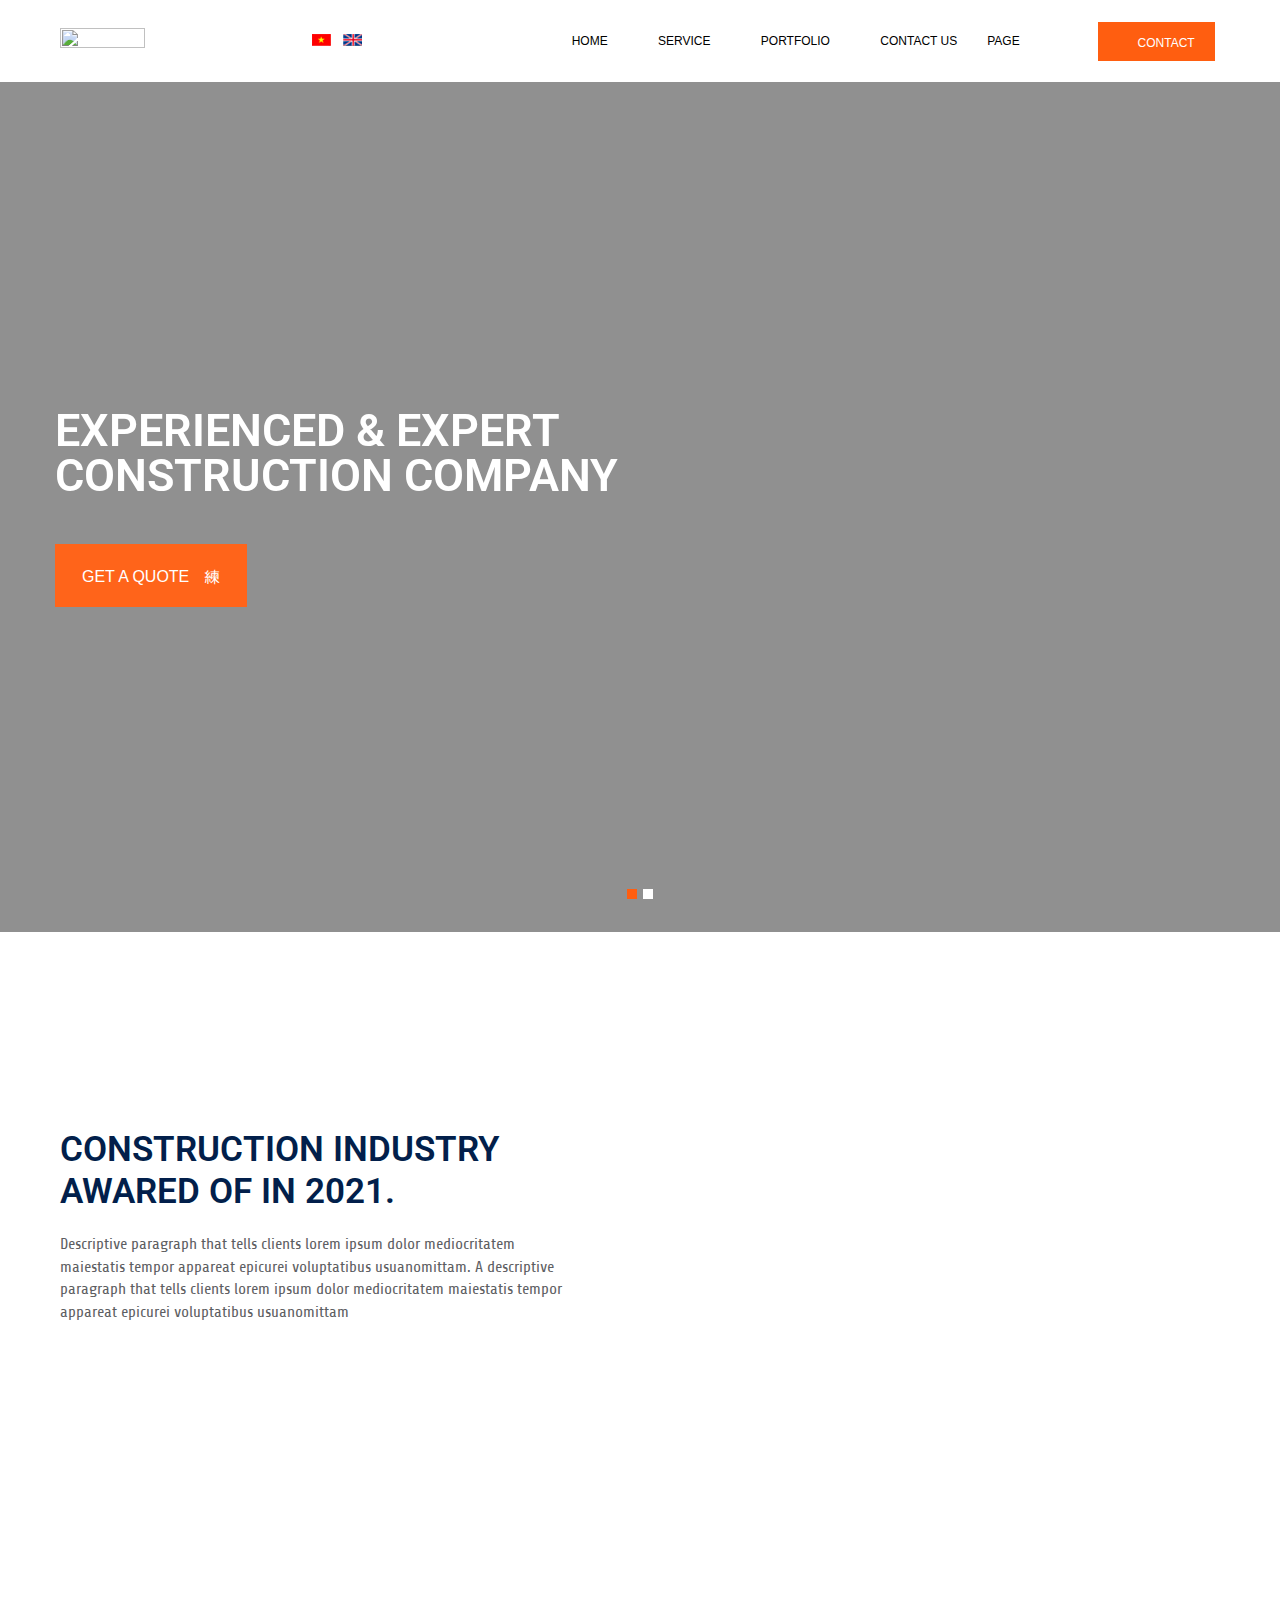
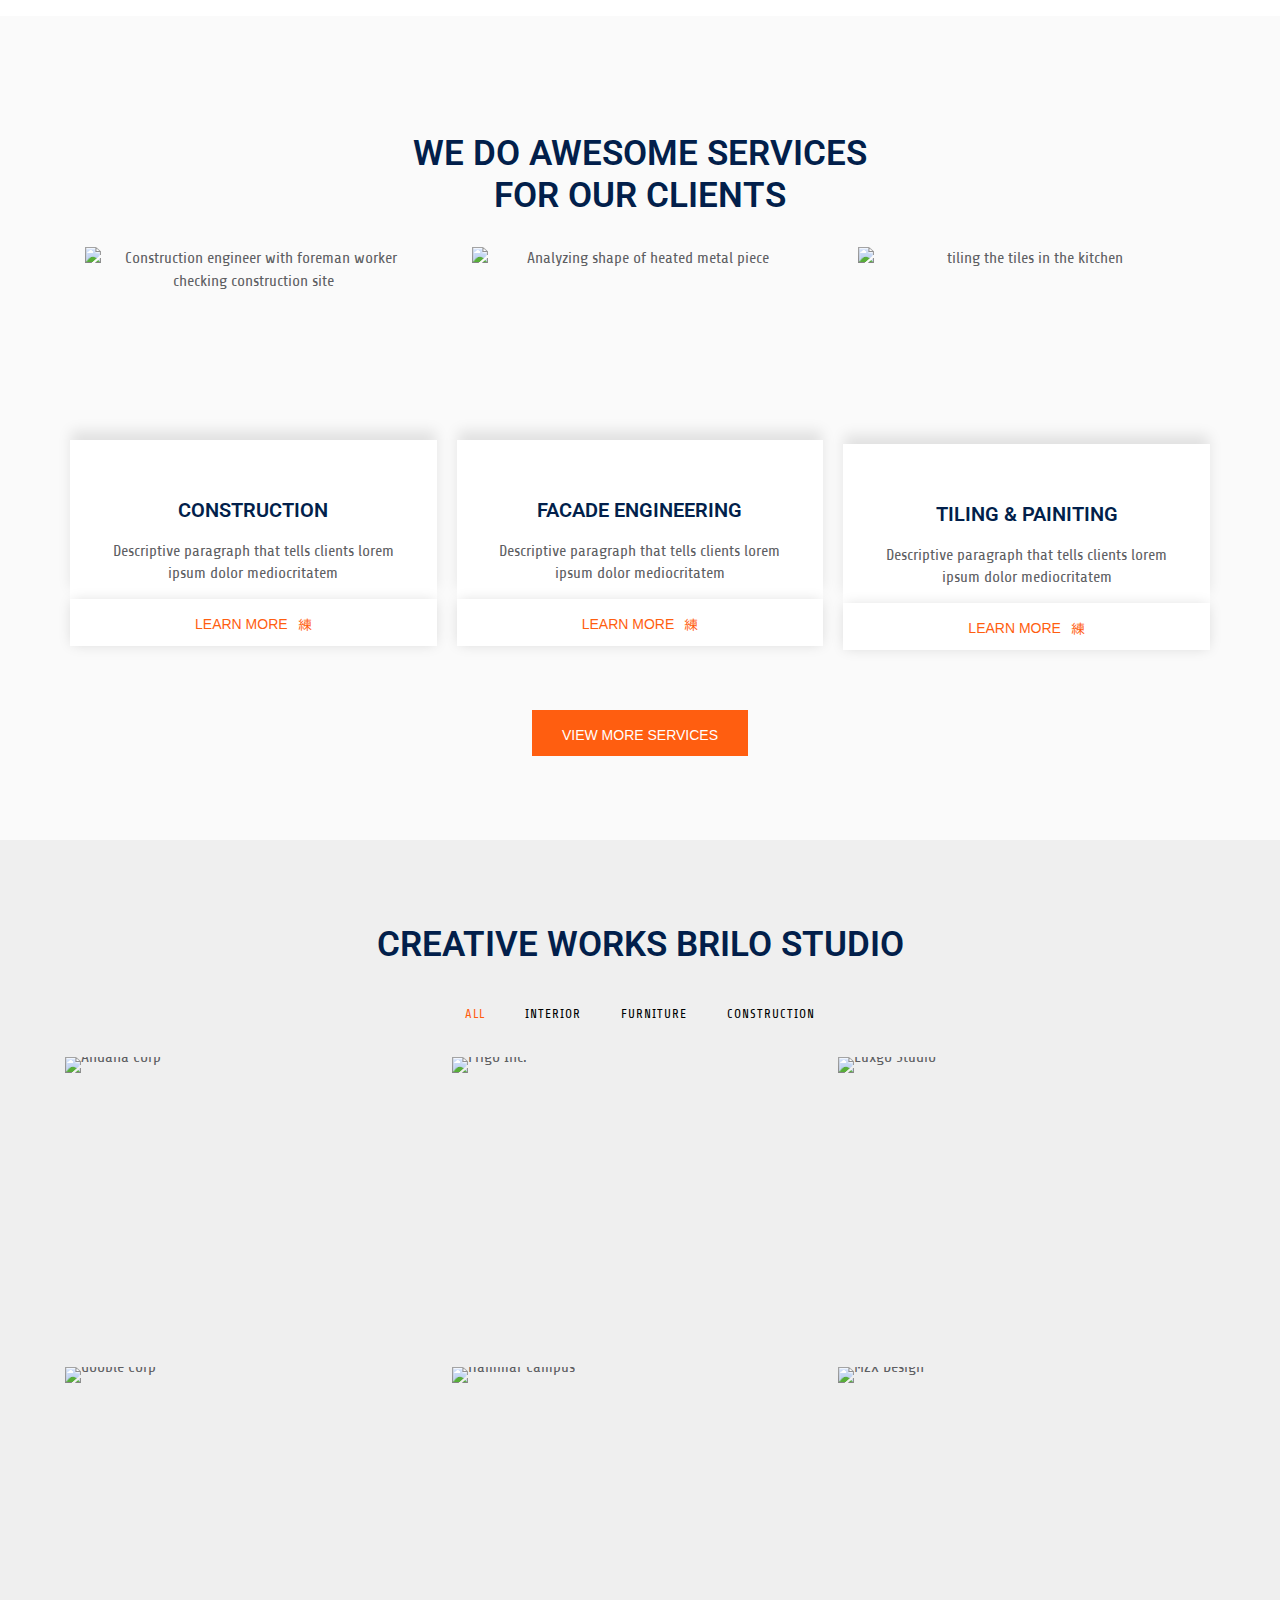
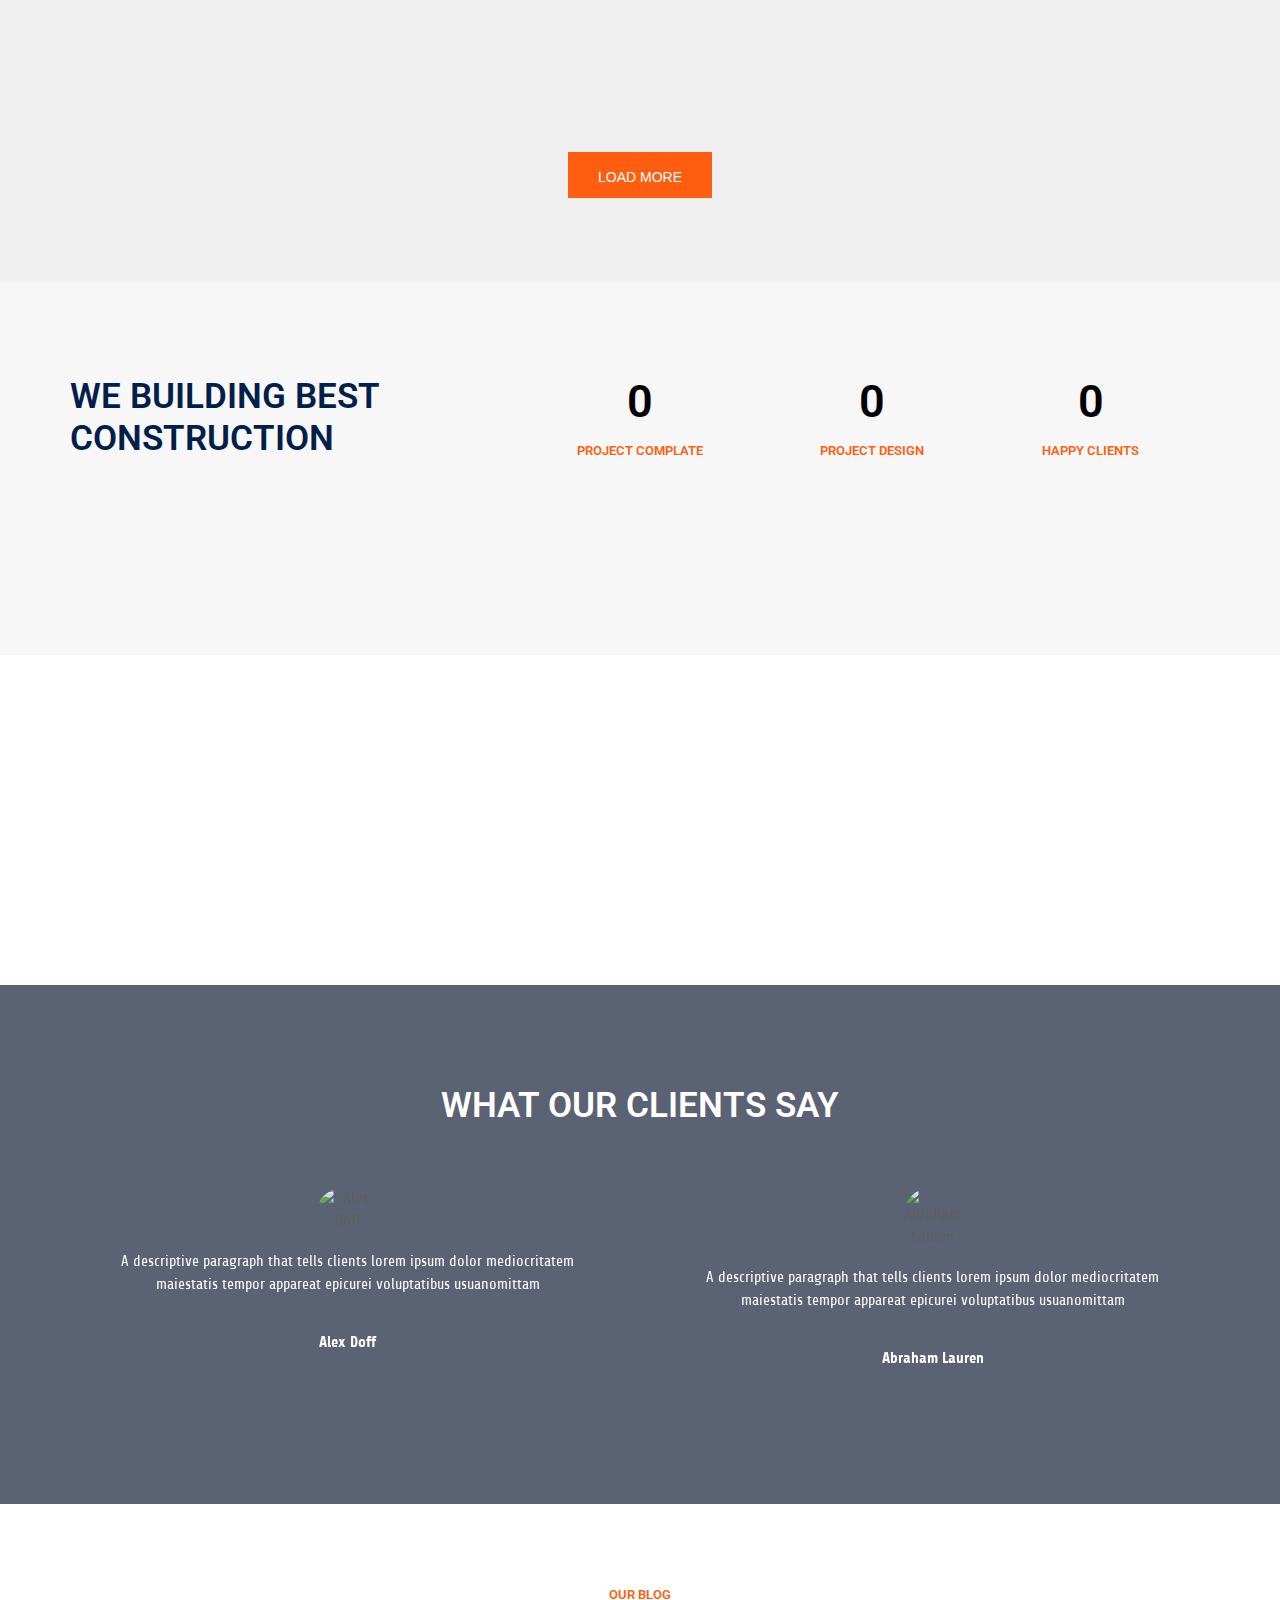
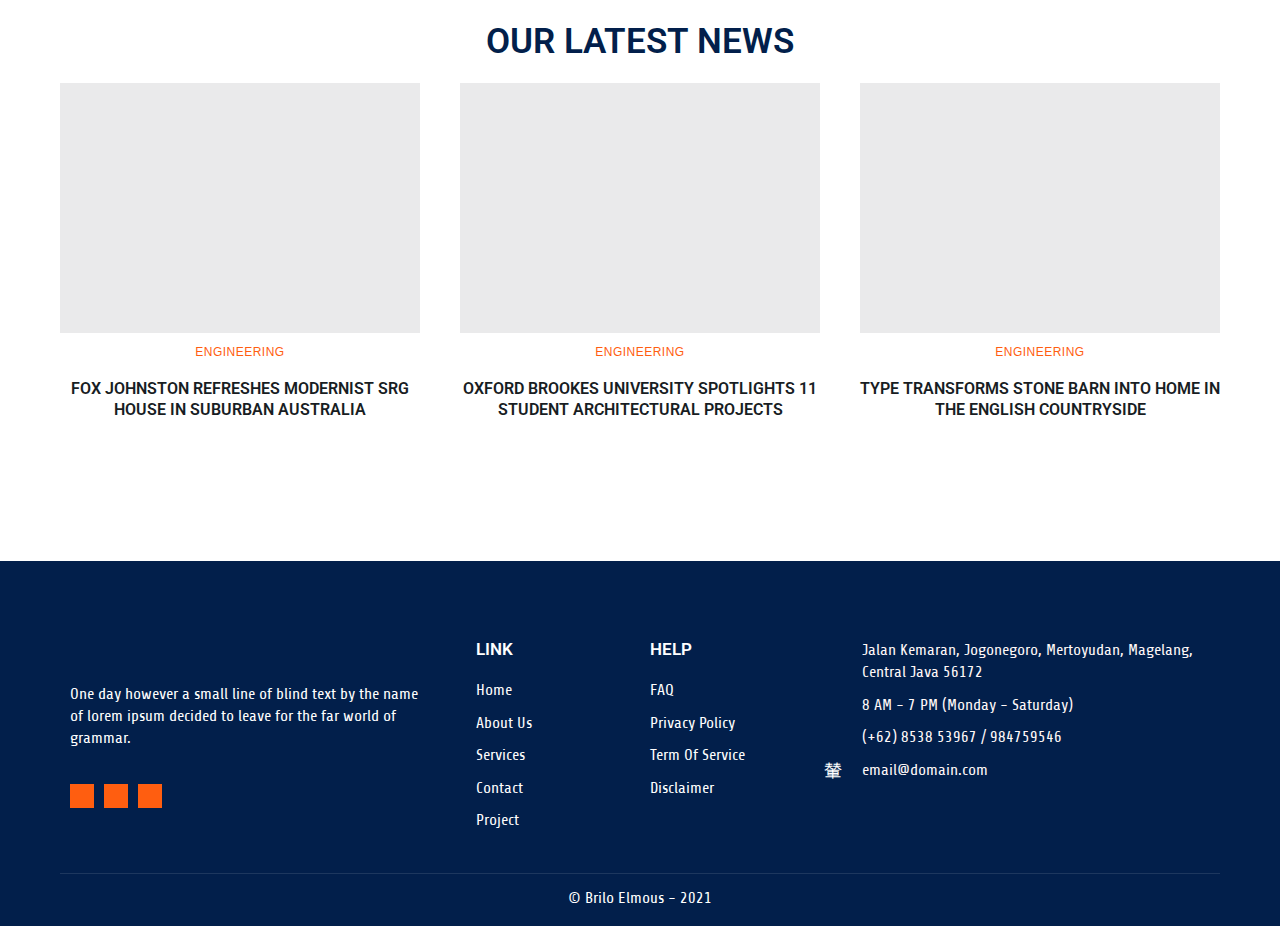
==== commit f906e694: "add-image-language" ====
--- a/index.html
+++ b/index.html
@@ -58,6 +58,9 @@
 <link rel="alternate" type="application/json+oembed" href="http://brilo.elmous.com/wp-json/oembed/1.0/embed?url=http%3A%2F%2Fbrilo.elmous.com%2F" />
 <link rel="alternate" type="text/xml+oembed" href="http://brilo.elmous.com/wp-json/oembed/1.0/embed?url=http%3A%2F%2Fbrilo.elmous.com%2F&#038;format=xml" />
 <style id="jeg_dynamic_css" type="text/css" data-type="jeg_custom-css"></style></head>
+
+<link rel='stylesheet' id=''  href='asset/css/my-style.css' type='text/css' media='all' />
+
 <body class="home page-template page-template-elementor_header_footer page page-id-10383 wp-custom-logo jkit-color-scheme elementor-default elementor-template-full-width elementor-kit-9311 elementor-page elementor-page-10383">
 	
 <div id="page" class="hfeed site">
@@ -79,7 +82,13 @@
 		</div>
 				<div class="elementor-column elementor-col-33 elementor-top-column elementor-element elementor-element-161134a" data-id="161134a" data-element_type="column">
 			<div class="elementor-widget-wrap elementor-element-populated">
-								<div class="elementor-element elementor-element-fb0eabb elementor-widget elementor-widget-tf-nav-menu" data-id="fb0eabb" data-element_type="widget" data-widget_type="tf-nav-menu.default">
+				<div class="header__menu-language">
+					<div class="list-language">
+						<a href=""><img alt="Image" src="asset/image/vi.jpg"></a>
+						<a href=""><img alt="Image" src="asset/image/en.jpg"></a>
+					  </div>
+				</div>
+				<div class="header__menu-list elementor-element elementor-element-fb0eabb elementor-widget elementor-widget-tf-nav-menu" data-id="fb0eabb" data-element_type="widget" data-widget_type="tf-nav-menu.default">
 				<div class="elementor-widget-container">
 			<div class="tf-nav-menu tf-alignment-right horizontal menu-panel-style-left tf_link_effect_none tf_animation_line_ dropdown-style1 tf-nav-61e89a2848c9d" data-id_random="tf-nav-61e89a2848c9d">
 				<div class="nav-panel mobile-menu-alignment-left">
@@ -150,7 +159,8 @@
 				</button>
 			</div>		</div>
 				</div>
-					</div>
+				
+			</div>
 		</div>
 				<div class="elementor-column elementor-col-33 elementor-top-column elementor-element elementor-element-1fee111 elementor-hidden-mobile" data-id="1fee111" data-element_type="column">
 			<div class="elementor-widget-wrap elementor-element-populated">
--- a/asset/css/my-style.css
+++ b/asset/css/my-style.css
@@ -0,0 +1,22 @@
+.header__menu-language{
+    width: 10%;
+}
+.header__menu-language .list-language{
+    display: flex;
+    justify-content: space-evenly;
+}
+.header__menu-list{
+    width: 90% !important;
+}
+@media (max-width: 767px){
+    .header__menu-language{
+        width: 27%;
+    }
+    .header__menu-language .list-language{
+        display: flex;
+        justify-content: space-evenly;
+    }
+    .header__menu-list{
+        width: 73% !important;
+    }
+}